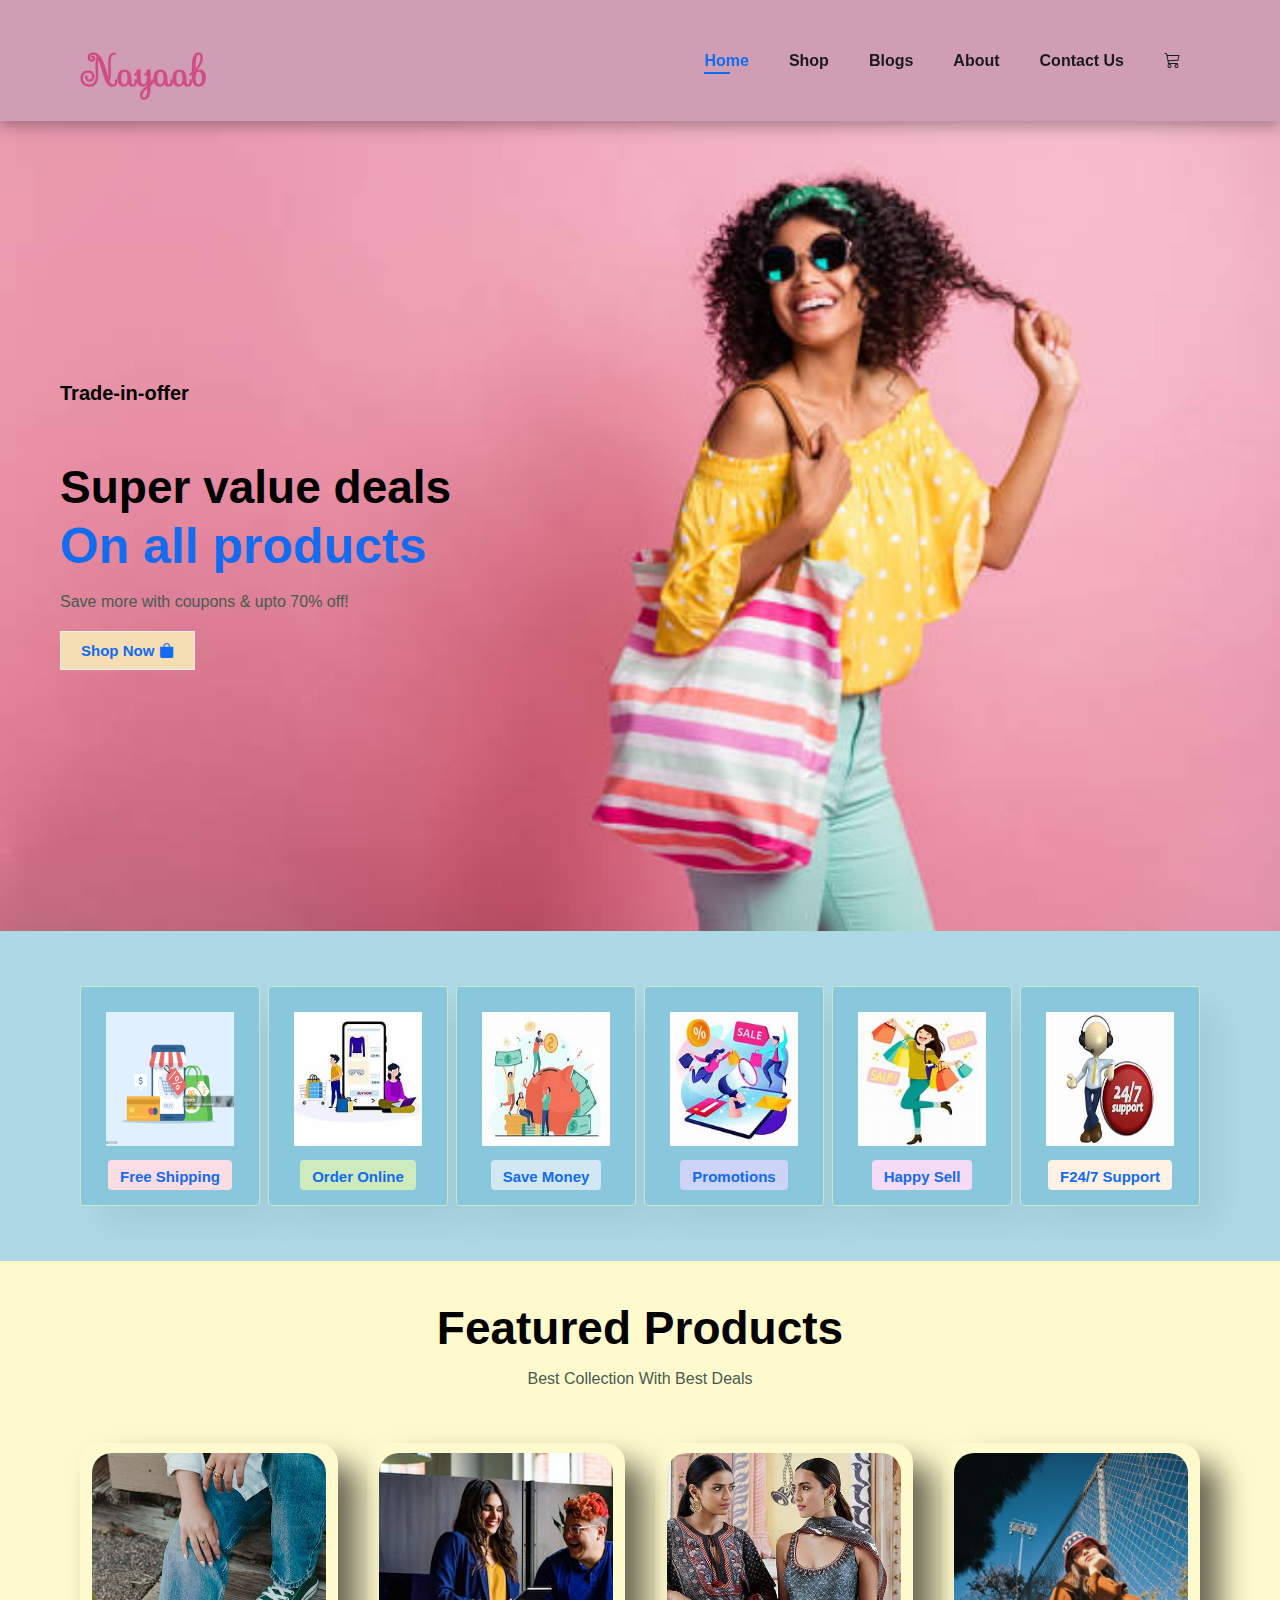
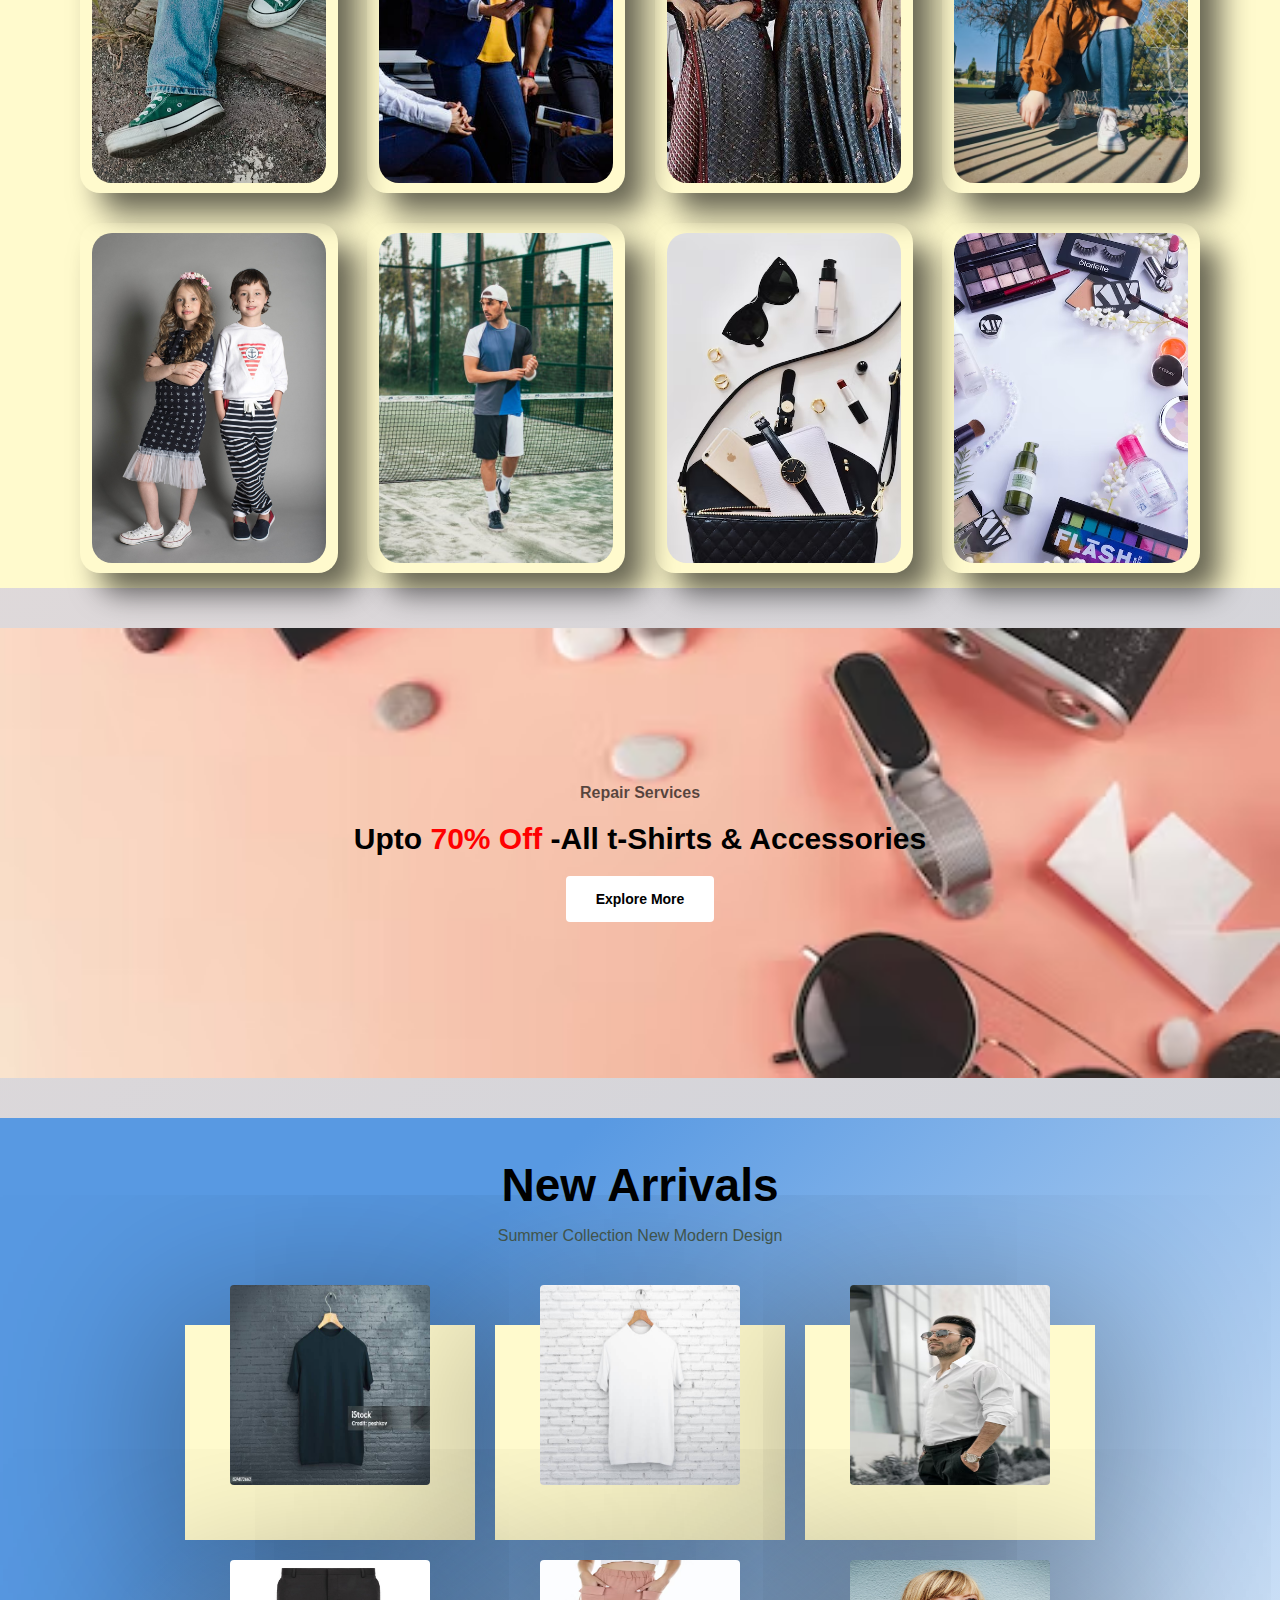
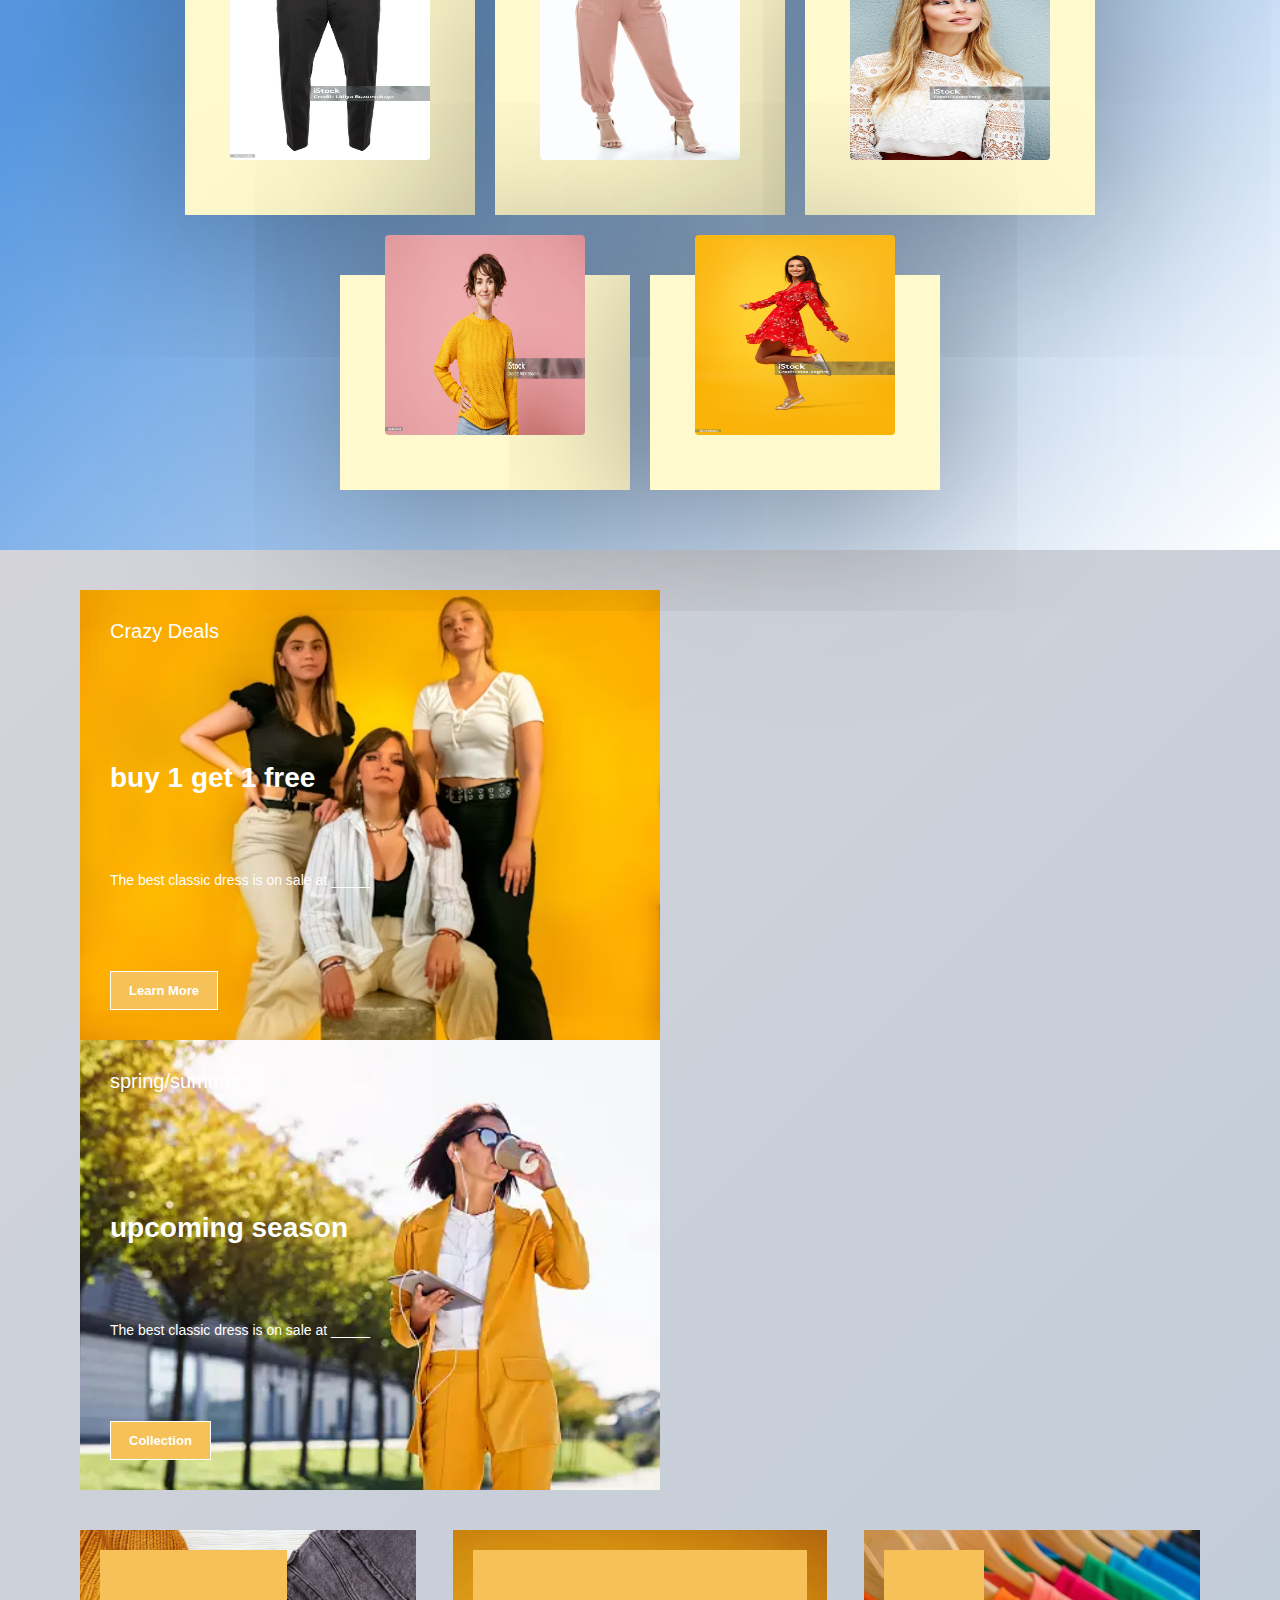
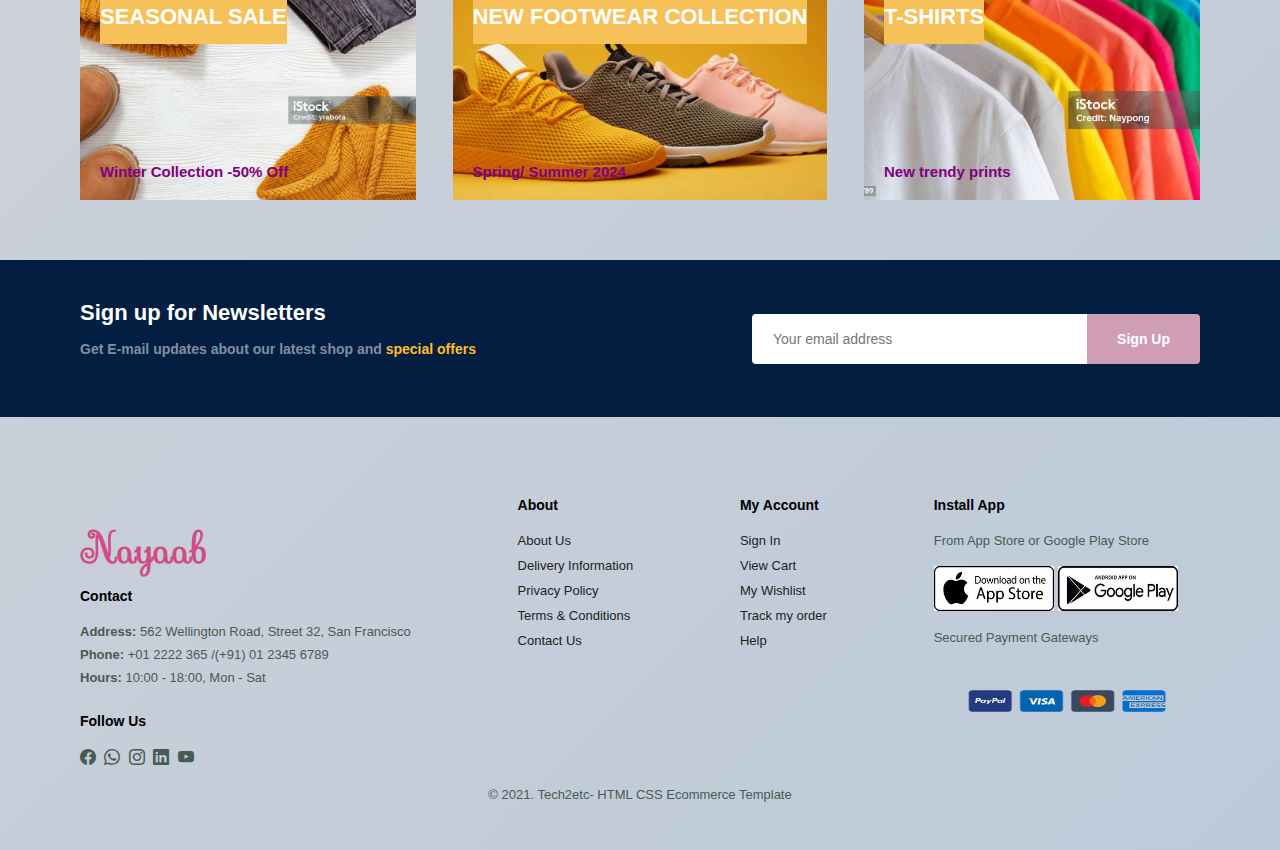
==== index.html @ fe6a4fd3 "Add files via upload" ====
<!DOCTYPE html>
<html lang="en">
  <head>
    <meta charset="UTF-8" />
    <meta name="viewport" content="width=device-width, initial-scale=1.0" />
    <title>Ecommerce Site</title>
    <link
      rel="stylesheet"
      href="https://cdn.jsdelivr.net/npm/bootstrap-icons@1.11.1/font/bootstrap-icons.css"
    />
    <link rel="stylesheet" href="style.css" />
    <link rel="stylesheet" href="script.js">
  </head>
  <body>
    <section id="header">
      <a class="logo" href="#"><span>Nayaab</span>
      </a>
      <div id="navbar">
        <ul id="navb">
          <li><a class="active" href="index.html">Home</a></li>
          <li><a href="shop.html">Shop</a></li>
          <li><a href="blog.html">Blogs</a></li>
          <li><a href="about.html">About</a></li>
          <li><a href="contact.html">Contact Us</a></li>
          <li id="lg-bag">
            <a href="cart.html"><i class="bi bi-cart3"></i></a>
          </li>
          <a href="#" id="close" class="bi bi-x"></a>
        </ul>
      </div>
      <div id="mobile">
        <a href="cart.html"><i class="bi bi-cart3"></i></a>
        <i id="bar" class="bi bi-text-indent-left"></i>
      </div>
    </section>

    <section id="hero">
      <h4>Trade-in-offer</h4>
      <h2>Super value deals</h2>
      <h1>On all products</h1>
      <p>Save more with coupons & upto 70% off!</p>
      <button>Shop Now <i class="bi bi-bag-fill"></i></button>
    </section>

    <section id="feature" class="section-p1">
      <div class="fe-box">
        <img src="images/features/1.jpg" alt="">
        <h6>Free Shipping</h6>
      </div>
      <div class="fe-box">
        <img src="images/features/3.jpeg" alt="">
        <h6>Order Online</h6>
      </div>
      <div class="fe-box">
        <img src="images/features/6.jpeg" alt="">
        <h6>Save Money</h6>
      </div>
      <div class="fe-box">
        <img src="images/features/7.jpeg" alt="">
        <h6>Promotions</h6>
      </div>
      <div class="fe-box">
        <img src="images/features/11.jpeg" alt="">
        <h6>Happy Sell</h6>
      </div>
      <div class="fe-box">
        <img src="images/features/9.jpeg" alt="">
        <h6>F24/7 Support</h6>
      </div>
    </section>

    <section id="product-intro">
      <h2>Featured Products</h2>
      <p>Best Collection With Best Deals</p>
      <div class="cards">
        <div class="card">
          <img  class="card-img" src="images/product-intro/6.avif" alt="">
          <div class="card-content">
            <h2>Footwear</h2>
            <div class="card-star">
              <i class="bi bi-star-fill"></i>
              <i class="bi bi-star-fill"></i>
              <i class="bi bi-star-fill"></i>
              <i class="bi bi-star-fill"></i>
              <i class="bi bi-star-fill"></i>
            </div>
            <p>Step into Style - Discover Trendsetting Footwear for Every Occasion!<br><span>50-70% Off</span></p>
            <button class="normal">Shop now</button>
          </div>
        </div>
        <div class="card">
          <img  class="card-img" src="images/product-intro/2.jpeg" alt="">
          <div class="card-content">
            <h2>Office Wear</h2>
            <div class="card-star">
              <i class="bi bi-star-fill"></i>
              <i class="bi bi-star-fill"></i>
              <i class="bi bi-star-fill"></i>
              <i class="bi bi-star-fill"></i>
              <i class="bi bi-star-fill"></i>
            </div>
            <p>Office Chic - Elevate Your Work Wardrobe with Stylish Office Wear! <br><span>40-70% Off</span>
            </p>
            <button class="normal">Shop now</button>
          </div>
        </div>
        <div class="card">
          <img  class="card-img" src="images/product-intro/3.jpeg" alt="">
          <div class="card-content">
            <h2>Ethnic Wear</h2>
            <div class="card-star">
              <i class="bi bi-star-fill"></i>
              <i class="bi bi-star-fill"></i>
              <i class="bi bi-star-fill"></i>
              <i class="bi bi-star-fill"></i>
              <i class="bi bi-star-fill"></i>
            </div>
            <p>Cultural Couture - Unveil Timeless Beauty with Ethnic Wear! <br><span>Upto 60% Off</span></p>
            <button class="normal">Shop now</button>
          </div>
        </div>
        <div class="card">
          <img  class="card-img" src="images/product-intro/11.avif" alt="">
          <div class="card-content">
            <h2>Casual Wear</h2>
            <div class="card-star">
              <i class="bi bi-star-fill"></i>
              <i class="bi bi-star-fill"></i>
              <i class="bi bi-star-fill"></i>
              <i class="bi bi-star-fill"></i>
              <i class="bi bi-star-fill"></i>
            </div>
            <p>Effortless Elegance - Dive into Casual Wear Comfort! <br><span>40-80% Off</span></p>
            <button class="normal">Shop now</button>
          </div>
        </div>
        <div class="card">
          <img  class="card-img" src="images/product-intro/1.jpg" alt="">
          <div class="card-content">
            <h2>Kids Wear</h2>
            <div class="card-star">
              <i class="bi bi-star-fill"></i>
              <i class="bi bi-star-fill"></i>
              <i class="bi bi-star-fill"></i>
              <i class="bi bi-star-fill"></i>
              <i class="bi bi-star-fill"></i>
            </div>
            <p>Tiny Trends for Little Ones - Discover Adorable Kids Wear! <br><span>50-70% Off</span></p>
            <button class="normal">Shop now</button>
          </div>
        </div>
        <div class="card">
          <img  class="card-img" src="images/product-intro/12.jpeg" alt="">
          <div class="card-content">
            <h2>Sports Wear</h2>
            <div class="card-star">
              <i class="bi bi-star-fill"></i>
              <i class="bi bi-star-fill"></i>
              <i class="bi bi-star-fill"></i>
              <i class="bi bi-star-fill"></i>
              <i class="bi bi-star-fill"></i>
            </div>
            <p>Elevate Your Game - Unleash Style with Sports Wear Excellence! <br><span>30-80%</span></p>
            <button class="normal">Shop now</button>
          </div>
        </div>
        <div class="card">
          <img  class="card-img" src="images/product-intro/8.avif" alt="">
          <div class="card-content">
            <h2>Sunglasses, Watches & Bags</h2>
            <div class="card-star">
              <i class="bi bi-star-fill"></i>
              <i class="bi bi-star-fill"></i>
              <i class="bi bi-star-fill"></i>
              <i class="bi bi-star-fill"></i>
              <i class="bi bi-star-fill"></i>
            </div>
            <p>Accessorize Your Essence - Explore Fashion-Forward Accessories! <br><span>Upto 80% Off</span></p>
            <button class="normal">Shop now</button>
          </div>
        </div>
        <div class="card">
          <img  class="card-img" src="images/product-intro/7.avif" alt="">
          <div class="card-content">
            <h2>Beauty & Makeup</h2>
            <div class="card-star">
              <i class="bi bi-star-fill"></i>
              <i class="bi bi-star-fill"></i>
              <i class="bi bi-star-fill"></i>
              <i class="bi bi-star-fill"></i>
              <i class="bi bi-star-fill"></i>
            </div>
            <p>Style, Simplified - One Stop Shop for Fashion, Beauty, and More <br><span>Upto 60% Off</span></p>
            <button class="normal">Shop now</button>
          </div>
        </div>
      </div>
      
    </section>

    <!-- <section id="product1" class="section-p1">
      <h2>Featured Products</h2>
      <p>Best Collection With Best Deals</p>
      <div class="pro-container">
        <div class="pro">
          <img src="images/pro1/1.avif" 
          alt="">
          <div class="des">
            <span>adidas</span>
            <h5>Cartoon Astronaut T-Shirts</h5>
            <div class="star">
              <i class="bi bi-star-fill"></i>
              <i class="bi bi-star-fill"></i>
              <i class="bi bi-star-fill"></i>
              <i class="bi bi-star-fill"></i>
              <i class="bi bi-star-fill"></i>
            </div>
            <h4>$78</h4>
          </div>
          <a href="#">
            <i class="bi bi-cart cart"></i>
          </a>
        </div>
        <div class="pro">
          <img src="images/pro1/2.avif" 
          alt="">
          <div class="des">
            <span>adidas</span>
            <h5>Cartoon Astronaut T-Shirts</h5>
            <div class="star">
              <i class="bi bi-star-fill"></i>
              <i class="bi bi-star-fill"></i>
              <i class="bi bi-star-fill"></i>
              <i class="bi bi-star-fill"></i>
              <i class="bi bi-star-fill"></i>
            </div>
            <h4>$78</h4>
          </div>
          <a href="#">
            <i class="bi bi-cart cart"></i>
          </a>
        </div>
        <div class="pro">
          <img src="images/pro1/3.avif" 
          alt="">
          <div class="des">
            <span>adidas</span>
            <h5>Cartoon Astronaut T-Shirts</h5>
            <div class="star">
              <i class="bi bi-star-fill"></i>
              <i class="bi bi-star-fill"></i>
              <i class="bi bi-star-fill"></i>
              <i class="bi bi-star-fill"></i>
              <i class="bi bi-star-fill"></i>
            </div>
            <h4>$78</h4>
          </div>
          <a href="#">
            <i class="bi bi-cart cart"></i>
          </a>
        </div>
        <div class="pro">
          <img src="images/pro1/9.avif" 
          alt="">
          <div class="des">
            <span>adidas</span>
            <h5>Cartoon Astronaut T-Shirts</h5>
            <div class="star">
              <i class="bi bi-star-fill"></i>
              <i class="bi bi-star-fill"></i>
              <i class="bi bi-star-fill"></i>
              <i class="bi bi-star-fill"></i>
              <i class="bi bi-star-fill"></i>
            </div>
            <h4>$78</h4>
          </div>
          <a href="#">
            <i class="bi bi-cart cart"></i>
          </a>
        </div>
        <div class="pro">
          <img src="images/pro1/5.avif" 
          alt="">
          <div class="des">
            <span>adidas</span>
            <h5>Cartoon Astronaut T-Shirts</h5>
            <div class="star">
              <i class="bi bi-star-fill"></i>
              <i class="bi bi-star-fill"></i>
              <i class="bi bi-star-fill"></i>
              <i class="bi bi-star-fill"></i>
              <i class="bi bi-star-fill"></i>
            </div>
            <h4>$78</h4>
          </div>
          <a href="#">
            <i class="bi bi-cart cart"></i>
          </a>
        </div>
        <div class="pro">
          <img src="images/pro1/6.avif" 
          alt="">
          <div class="des">
            <span>adidas</span>
            <h5>Cartoon Astronaut T-Shirts</h5>
            <div class="star">
              <i class="bi bi-star-fill"></i>
              <i class="bi bi-star-fill"></i>
              <i class="bi bi-star-fill"></i>
              <i class="bi bi-star-fill"></i>
              <i class="bi bi-star-fill"></i>
            </div>
            <h4>$78</h4>
          </div>
          <a href="#">
            <i class="bi bi-cart cart"></i>
          </a>
        </div>
        <div class="pro">
          <img src="images/pro1/4.avif" 
          alt="">
          <div class="des">
            <span>adidas</span>
            <h5>Cartoon Astronaut T-Shirts</h5>
            <div class="star">
              <i class="bi bi-star-fill"></i>
              <i class="bi bi-star-fill"></i>
              <i class="bi bi-star-fill"></i>
              <i class="bi bi-star-fill"></i>
              <i class="bi bi-star-fill"></i>
            </div>
            <h4>$78</h4>
          </div>
          <a href="#">
            <i class="bi bi-cart cart"></i>
          </a>
        </div>
        <div class="pro">
          <img src="images/pro1/8.avif" 
          alt="">
          <div class="des">
            <span>adidas</span>
            <h5>Cartoon Astronaut T-Shirts</h5>
            <div class="star">
              <i class="bi bi-star-fill"></i>
              <i class="bi bi-star-fill"></i>
              <i class="bi bi-star-fill"></i>
              <i class="bi bi-star-fill"></i>
              <i class="bi bi-star-fill"></i>
            </div>
            <h4>$78</h4>
          </div>
          <a href="#">
            <i class="bi bi-cart cart"></i>
          </a>
        </div>
      </div>
        
    </section> -->

    <section id="banner" class="section-m1">
      <h4>Repair Services</h4>
      <h2>Upto <span>70% Off</span> -All t-Shirts & Accessories</h2>
      <a href="shop.html"><button class="normal">Explore More</button></a>
    </section>

    <section id="newarr">
      <h2>New Arrivals</h2>
      <p>Summer Collection New Modern Design</p>
      <div class="newarr-container">
        <div class="newarr-card">
          <div class="img-box">
            <img src="images/newarr/1.jpg" alt="">
          </div>
          <div class="newarr-content">
            <span>adidas</span>
            <h5>Cartoon Astronaut T-Shirts</h5>
            <div class="star">
              <i class="bi bi-star-fill"></i>
              <i class="bi bi-star-fill"></i>
              <i class="bi bi-star-fill"></i>
              <i class="bi bi-star-fill"></i>
              <i class="bi bi-star-fill"></i>
            </div>
            <h4>$78</h4>
          </div>
          <button class="normal"><span>Buy Now</span></button><button class="normal"><span>Add to Cart</span></button>
        </div>
        <div class="newarr-card">
          <div class="img-box">
            <img src="images/newarr/2.jpg" alt="">
          </div>
          <div class="newarr-content">
            <span>adidas</span>
            <h5>Cartoon Astronaut T-Shirts</h5>
            <div class="star">
              <i class="bi bi-star-fill"></i>
              <i class="bi bi-star-fill"></i>
              <i class="bi bi-star-fill"></i>
              <i class="bi bi-star-fill"></i>
              <i class="bi bi-star-fill"></i>
            </div>
            <h4>$78</h4>
          </div>
          <button class="normal"><span>Buy Now</span></button><button class="normal"><span>Add to Cart</span></button>
        </div>
        <div class="newarr-card">
          <div class="img-box">
            <img src="images/newarr/4.avif" alt="">
          </div>
          <div class="newarr-content">
            <span>adidas</span>
            <h5>Cartoon Astronaut T-Shirts</h5>
            <div class="star">
              <i class="bi bi-star-fill"></i>
              <i class="bi bi-star-fill"></i>
              <i class="bi bi-star-fill"></i>
              <i class="bi bi-star-fill"></i>
              <i class="bi bi-star-fill"></i>
            </div>
            <h4>$78</h4>
          </div>
          <button class="normal"><span>Buy Now</span></button><button class="normal"><span>Add to Cart</span></button>
        </div>
        <div class="newarr-card">
          <div class="img-box">
            <img src="images/newarr/5.jpg" alt="">
          </div>
          <div class="newarr-content">
            <span>adidas</span>
            <h5>Cartoon Astronaut T-Shirts</h5>
            <div class="star">
              <i class="bi bi-star-fill"></i>
              <i class="bi bi-star-fill"></i>
              <i class="bi bi-star-fill"></i>
              <i class="bi bi-star-fill"></i>
              <i class="bi bi-star-fill"></i>
            </div>
            <h4>$78</h4>
          </div>
          <button class="normal"><span>Buy Now</span></button><button class="normal"><span>Add to Cart</span></button>
        </div>
        <div class="newarr-card">
          <div class="img-box">
            <img src="images/newarr/6.avif" alt="">
          </div>
          <div class="newarr-content">
            <span>adidas</span>
            <h5>Cartoon Astronaut T-Shirts</h5>
            <div class="star">
              <i class="bi bi-star-fill"></i>
              <i class="bi bi-star-fill"></i>
              <i class="bi bi-star-fill"></i>
              <i class="bi bi-star-fill"></i>
              <i class="bi bi-star-fill"></i>
            </div>
            <h4>$78</h4>
          </div>
          <button class="normal"><span>Buy Now</span></button><button class="normal"><span>Add to Cart</span></button>
        </div>
        <div class="newarr-card">
          <div class="img-box">
            <img src="images/newarr/7.jpg" alt="">
          </div>
          <div class="newarr-content">
            <span>adidas</span>
            <h5>Cartoon Astronaut T-Shirts</h5>
            <div class="star">
              <i class="bi bi-star-fill"></i>
              <i class="bi bi-star-fill"></i>
              <i class="bi bi-star-fill"></i>
              <i class="bi bi-star-fill"></i>
              <i class="bi bi-star-fill"></i>
            </div>
            <h4>$78</h4>
          </div>
          <button class="normal"><span>Buy Now</span></button><button class="normal"><span>Add to Cart</span></button>
        </div>
        <div class="newarr-card">
          <div class="img-box">
            <img src="images/newarr/8.jpg" alt="">
          </div>
          <div class="newarr-content">
            <span>adidas</span>
            <h5>Cartoon Astronaut T-Shirts</h5>
            <div class="star">
              <i class="bi bi-star-fill"></i>
              <i class="bi bi-star-fill"></i>
              <i class="bi bi-star-fill"></i>
              <i class="bi bi-star-fill"></i>
              <i class="bi bi-star-fill"></i>
            </div>
            <h4>$78</h4>
          </div>
          <button class="normal"><span>Buy Now</span></button><button class="normal"><span>Add to Cart</span></button>
        </div>
        <div class="newarr-card">
          <div class="img-box">
            <img src="images/newarr/9.jpg" alt="">
          </div>
          <div class="newarr-content">
            <span>adidas</span>
            <h5>Cartoon Astronaut T-Shirts</h5>
            <div class="star">
              <i class="bi bi-star-fill"></i>
              <i class="bi bi-star-fill"></i>
              <i class="bi bi-star-fill"></i>
              <i class="bi bi-star-fill"></i>
              <i class="bi bi-star-fill"></i>
            </div>
            <h4>$78</h4>
          </div>
          <button class="normal"><span>Buy Now</span></button><button class="normal"><span>Add to Cart</span></button>
        </div>
       
      </div>
    </section>

    <!-- <section id="product1" class="section-p1">
      <h2>New Arrivals</h2>
      <p>Summer Collection New Modern Design</p>
      <div class="pro-container">
        <div class="pro">
          <img src="images/newarr/1.jpg" 
          alt="">
          <div class="des">
            <span>adidas</span>
            <h5>Cartoon Astronaut T-Shirts</h5>
            <div class="star">
              <i class="bi bi-star-fill"></i>
              <i class="bi bi-star-fill"></i>
              <i class="bi bi-star-fill"></i>
              <i class="bi bi-star-fill"></i>
              <i class="bi bi-star-fill"></i>
            </div>
            <h4>$78</h4>
          </div>
          <a href="#">
            <i class="bi bi-bag-fill cart"></i>Buy Now </a>
            <a href="#"><i class="bi bi-cart3 cart"></i>Add to Cart</a>
        </div>
        <div class="pro">
          <img src="images/newarr/4.avif" 
          alt="">
          <div class="des">
            <span>adidas</span>
            <h5>Cartoon Astronaut T-Shirts</h5>
            <div class="star">
              <i class="bi bi-star-fill"></i>
              <i class="bi bi-star-fill"></i>
              <i class="bi bi-star-fill"></i>
              <i class="bi bi-star-fill"></i>
              <i class="bi bi-star-fill"></i>
            </div>
            <h4>$78</h4>
          </div>
          <a href="#">
            <i class="bi bi-cart cart"></i>
          </a>
        </div>
        <div class="pro">
          <img src="images/newarr/3.jpg" 
          alt="">
          <div class="des">
            <span>adidas</span>
            <h5>Cartoon Astronaut T-Shirts</h5>
            <div class="star">
              <i class="bi bi-star-fill"></i>
              <i class="bi bi-star-fill"></i>
              <i class="bi bi-star-fill"></i>
              <i class="bi bi-star-fill"></i>
              <i class="bi bi-star-fill"></i>
            </div>
            <h4>$78</h4>
          </div>
          <a href="#">
            <i class="bi bi-cart cart"></i>
          </a>
        </div>
        <div class="pro">
          <img src="images/newarr/5.jpg" 
          alt="">
          <div class="des">
            <span>adidas</span>
            <h5>Cartoon Astronaut T-Shirts</h5>
            <div class="star">
              <i class="bi bi-star-fill"></i>
              <i class="bi bi-star-fill"></i>
              <i class="bi bi-star-fill"></i>
              <i class="bi bi-star-fill"></i>
              <i class="bi bi-star-fill"></i>
            </div>
            <h4>$78</h4>
          </div>
          <a href="#">
            <i class="bi bi-cart cart"></i>
          </a>
        </div>
        <div class="pro">
          <img src="images/newarr/6.avif" 
          alt="">
          <div class="des">
            <span>adidas</span>
            <h5>Cartoon Astronaut T-Shirts</h5>
            <div class="star">
              <i class="bi bi-star-fill"></i>
              <i class="bi bi-star-fill"></i>
              <i class="bi bi-star-fill"></i>
              <i class="bi bi-star-fill"></i>
              <i class="bi bi-star-fill"></i>
            </div>
            <h4>$78</h4>
          </div>
          <a href="#">
            <i class="bi bi-cart cart"></i>
          </a>
        </div>
        <div class="pro">
          <img src="images/newarr/7.jpg" 
          alt="">
          <div class="des">
            <span>adidas</span>
            <h5>Cartoon Astronaut T-Shirts</h5>
            <div class="star">
              <i class="bi bi-star-fill"></i>
              <i class="bi bi-star-fill"></i>
              <i class="bi bi-star-fill"></i>
              <i class="bi bi-star-fill"></i>
              <i class="bi bi-star-fill"></i>
            </div>
            <h4>$78</h4>
          </div>
          <a href="#">
            <i class="bi bi-cart cart"></i>
          </a>
        </div>
        <div class="pro">
          <img src="images/newarr/10.jpg" 
          alt="">
          <div class="des">
            <span>adidas</span>
            <h5>Cartoon Astronaut T-Shirts</h5>
            <div class="star">
              <i class="bi bi-star-fill"></i>
              <i class="bi bi-star-fill"></i>
              <i class="bi bi-star-fill"></i>
              <i class="bi bi-star-fill"></i>
              <i class="bi bi-star-fill"></i>
            </div>
            <h4>$78</h4>
          </div>
          <a href="#">
            <i class="bi bi-cart cart"></i>
          </a>
        </div>
        <div class="pro">
          <img src="images/newarr/9.jpg" 
          alt="">
          <div class="des">
            <span>adidas</span>
            <h5>Cartoon Astronaut T-Shirts</h5>
            <div class="star">
              <i class="bi bi-star-fill"></i>
              <i class="bi bi-star-fill"></i>
              <i class="bi bi-star-fill"></i>
              <i class="bi bi-star-fill"></i>
              <i class="bi bi-star-fill"></i>
            </div>
            <h4>$78</h4>
          </div>
          <a href="#">
            <i class="bi bi-cart cart"></i>
          </a>
        </div>
      </div>
        
    </section> -->

    <section id="sm-banner" class="section-p1">
      <div class="banner-box">
        <h4>Crazy Deals</h4>

        <h2>buy 1 get 1 free</h2>
        <span>The best classic dress is on sale at _____</span>
        <button class="white">Learn More</button>
      </div>
      <div class="banner-box banner-box2">
        <h4>spring/summer</h4>

        <h2>upcoming season</h2>
        <span>The best classic dress is on sale at _____</span>
        <button class="white">Collection</button>
      </div>
    </section>

    <section id="banner3">
      <div class="banner-box">
        <h2>SEASONAL SALE</h2>
        <h3> Winter Collection -50% Off</h3>
      </div>
      <div class="banner-box banner-box2">
        <h2>NEW FOOTWEAR COLLECTION</h2>
        <h3>Spring/ Summer 2024</h3>
      </div>
      <div class="banner-box banner-box3">
        <h2>T-SHIRTS</h2>
        <h3> New trendy prints</h3>
      </div>
    </section>

    <section id="newsletter" class="section-p1 section-m1">
      <div class="newstext">
        <h4>Sign up for Newsletters</h4>
        <p>Get E-mail updates about our latest shop and <span>special offers</span> </p>
      </div>
      <div class="form">
        <input type="text" placeholder="Your email address">
        <button class="normal">Sign Up</button>
      </div>
    </section>

    <footer class="section-p1">
      <div class="col">
        <a class="logo" href="#"><span>Nayaab</span>
        </a>
        <h4>Contact</h4>
        <p><strong>Address: </strong> 562 Wellington Road, Street 32, San Francisco</p>
        <p><strong>Phone:  </strong>+01 2222 365 /(+91) 01 2345 6789</p>
        <p><strong>Hours: </strong> 10:00 - 18:00, Mon - Sat</p>
        <div class="follow">
          <h4>Follow Us</h4>
          <div class="icon">
            <i class="bi bi-facebook"></i>
            <i class="bi bi-whatsapp"></i>
            <i class="bi bi-instagram"></i>
            <i class="bi bi-linkedin"></i>
            <i class="bi bi-youtube"></i>
          </div>
        </div>
      </div>
      <div class="col">
        <h4>About</h4>
        <a href="#">About Us</a>
        <a href="#">Delivery Information</a>
        <a href="#">Privacy Policy</a>
        <a href="#">Terms & Conditions</a>
        <a href="#">Contact Us</a>
      </div>
      <div class="col">
        <h4>My Account</h4>
        <a href="#">Sign In</a>
        <a href="#">View Cart</a>
        <a href="#">My Wishlist</a>
        <a href="#">Track my order</a>
        <a href="#">Help</a>
      </div>
      <div class="col install">
        <h4>Install App</h4>
        <p>From App Store or Google Play Store</p>
        <div class="row">
        <img src="images/asset10.jpeg" alt="" >
        <img src="images/asset11.jpeg" alt="" >
          
        </div>
        <p>Secured Payment Gateways</p>
        <img src="images/asset8.png" alt="" width="100%" height="95vh" >
      </div>
      <div class="copywright">
        <p>&copy 2021. Tech2etc- HTML CSS Ecommerce Template</p>
      </div>
    </footer>

    
    <script src="script.js"></script>
  </body>
</html>
---- style.css ----
@import url('https://fonts.googleapis.com/css2?family=League+Spartan:wght@300&display=swap');

  @import url('https://fonts.googleapis.com/css2?family=Sevillana&display=swap');


  /* home page */

*{
    margin: 0;
    padding: 0;
    box-sizing: border-box;
    font-family: 'Spartan', sans-serif;
    
}
body{
    background-color: #bdcad9;
background-image: linear-gradient(315deg, #bdcad9 0%, #e1dada 74%);


}

h1{
    font-size: 50px;
    line-height: 64px;
    color: black;
}

h2{
    padding-top: 40px;
    font-size: 46px;
    line-height: 54px;
    color: black;
}

h4{
    font-size: 20px;
    color: black;
}

h6{
    font-weight: 700;
    font-size: 12px;
}

p{
    font-size: 16px;
    color: #465b52;
    margin: 15px 0 20px 0;
}
.section-p1{
    padding: 40px 80px;
}
.section-m1{
    margin: 40px 0;
}
body{
    width: 100%;
}
button.normal{
    font-size: 14px;
    font-weight: 600;
    padding: 15px 30px;
    color: black;
    background-color: white;
    border-radius: 4px;
    cursor: pointer;
    border: none;
    outline: none;
    transition: 0.2s;
}
button.white{
    font-size: 13px;
    font-weight: 600;
    padding: 11px 18px;
    color: white;
    background-color: rgb(245, 193, 88);;
    border: 1px solid white;
    cursor: pointer;
    outline: none;
    transition: 0.2s;
}

#header{
    display: flex;
    align-items: center;
    justify-content: space-between;
    padding: 20px 80px;
    background-color: #d09eb4;
    box-shadow: 0 5px 15px rgba(0, 0, 0, 0.3);
    position: sticky;
    top: 0;
    left: 0;
    z-index: 999;
}
#header a{
    text-decoration: none;
}

#header a span{
    font-family:Sevillana;
    color: #cf4c85;
    font-size: 40px;
    font-weight: 700;
    
}


#navbar ul{
    display: flex;
    align-items: center;
    justify-content: center;
}
#navbar li{
    list-style: none;
    padding: 0 20px;
    position: relative;
}
#navbar li a{
    text-decoration: none;
    color: #1a1a1a;
    font-size: 16px;
    font-weight: 600;
    transition: all 0.3s ease;
}
#navbar li a:hover, #navbar li a.active{
    color: #136bef;

}

#navbar li a.active::after, #navbar li a:hover::after{
    content: '';
    width: 30%;
    height: 2px;
    background-color: #136bef;
    position:absolute;
    bottom: -4px;
    left: 20px;
}
#close{
    display: none;
}
#mobile{
    display: none;
    align-items: center;
}

#hero{
    background-image: url(images/bg3.jpg);
    background-repeat: no-repeat;
    background-size: cover;
    height: 90vh;
    width: 100%;
    background-position: top 25% right 0;
    padding: 0 60px;
    display: flex;
    flex-direction: column;
    align-items: flex-start;
    justify-content: center;
}
 #hero h4{
    padding-bottom:15px ;
 }
 #hero h1{
    color: #136bef;
 }

 #hero button{
    background-color: wheat;
    color: #136bef;
    border: 1px;
    border-style: ridge;
    padding: 10px 20px;
    cursor: pointer;
    font-weight: 700;
    font-size: 15px;
    transition: all 0.5s ease;
 }
 #hero button:hover{
    transform: scale(1.1);
 }

 #feature{
    display: flex;
    justify-content: space-between;
    align-items: center;
    flex-wrap: wrap;
    background-color:lightblue;
 }

 #feature .fe-box{
    width: 180px;
    height: 220px;
    text-align: center;
    padding: 25px 25px;
    box-shadow: 20px 20px 34px rgba(0, 0, 0, 0.06);
    border: 1px solid #cce7d0;
    border-radius: 4px;
    margin: 15px 0;
    transition: all 0.5s ease;
    background-color: rgb(137, 199, 220);
 }

 #feature .fe-box:hover{
    box-shadow: 10px 10px 54px rgba(70, 62, 221, 0.1);
    transform: scale(1.1);
 }
 #feature .fe-box img{
    width: 100%;
    height: 80%;
    margin-bottom: 10px;
 }

 #feature .fe-box h6{
    display: inline-block;
    font-size: 15px;
    padding: 9px 12px 6px 12px;
    line-height: 1;
    border-radius: 4px;
    color: #136bef;
    background-color: #fddde4;
 }
 #feature .fe-box:nth-child(2) h6{
    background-color: #cdebbc;
 }
 #feature .fe-box:nth-child(3) h6{
    background-color: #d1e8f2;
 }
 #feature .fe-box:nth-child(4) h6{
    background-color: #cdd4f8;
 }
 #feature .fe-box:nth-child(5) h6{
    background-color: #f6dbf6;
 }
 #feature .fe-box:nth-child(6) h6{
    background-color: #fff2e5;
 }


#product-intro{
    text-align: center;
    background-color:lemonchiffon;
}
#product-intro .cards{
    display: flex;
    justify-content: space-between;
    flex-wrap: wrap;
    padding: 0 80px;
    margin: 40px 0;
}
#product-intro .card{
    width: 23%;
    min-width: 250px;
    padding: 10px 12px;
    cursor: pointer;
    box-shadow: 20px 20px 30px rgba(0, 0, 0, 0.6);
    margin: 15px 0;
    height: 350px; 
    position: relative;
    cursor: pointer;
    margin: 15px 0;
    border-radius: 20px;
}
#product-intro .card .card-img{
    width: 100%;
    height: 100%;
    object-fit: cover;
    left: 0;
    top: 0;
    transition: 2s;
    border-radius: 20px;
}
.card:hover .card-img{
    scale: 1.1;
}
.card-content{
    display: none;
    position: absolute;
    color: white;
    bottom: 0;
    padding: 1rem;
    backdrop-filter: blur(5px);
    transition: 1s ease;
}
.card-content h2{
    font-size: 1.9rem;
    font-weight: 700;
    color: #fff;
    margin-bottom: 0.5rem;
}
.card-content p{
    font-weight: 400;
    font-size: 0.9rem;
    color: #ddd;
    margin-top: 7px;
}
.card-content p span{
    color: orange;
    font-weight: 600;
    font-size: 1.2rem;
}
.card-content button:hover{
    background: #d09eb4;
    color: white;
    transform: scale(1.05);

}
.card-content .card-star{
    color: rgb(243,181,25);
    font-size: 1.15rem;
}
.card:hover .card-content{
    display: block;
    
}

 #product1{
    text-align: center;
 }

 #product1 .pro-container{
    display: flex;
    justify-content: space-between;
    padding-top: 20px;
    flex-wrap: wrap;
    
 }

#product1 .pro{
    width: 23%;
    min-width: 250px;
    padding: 10px 12px;
    border: 1px solid #cce7d0;
    border-radius: 25px;
    cursor: pointer;
    box-shadow: 20px 20px 30px rgba(0, 0, 0, 0.2);
    margin: 15px 0;
    transition: all 0.2s ease;  
    
}
#product1 .pro:hover{
    box-shadow: 10px 10px 54px rgba(70, 62, 221, 0.1);
}
#product1 .pro img{
    width: 100%;
    height: 50vh;
    border-radius: 20px;
}
#product1 .pro .des{
    text-align:start;
    padding: 10px 0;
}
#product1 .pro .des span{
    color: #606060;
    font-size: 12px;
}
#product1 .pro .des h5{
    padding-top: 7px;
    columns: #1a1a1a;
    font-size: 14px;
}
#product1 .pro .des .star{
    font-size: 12px;
    color: rgb(243,181,25);
}
#product1 .pro .des h4{
    padding-top: 7px;
    font-size: 15px;
    font-weight: 700;
    color:#d09eb4;
}
#product1 .pro .cart{
    padding: 5px;
    width: 40px;
    height: 40px;
    line-height: 40px;
    border-radius: 50px;
    background-color: #e8f6ea;
    font-weight: 500;
    color: #d09eb4;
    border: 1px solid #cce7d0;
    bottom: 20px;
    right: 10px;
}

#banner{
    display: flex;
    flex-direction: column;
    justify-content: center;
    align-items: center;
    text-align: center;
    background-image: url('images/asset13.avif');
    width: 100%;
    height: 50vh;
    background-size: cover;
    background-position: center;
}
#banner h4{
    color: rgba(13, 11, 11, 0.688);
    font-size: 16px;
}
#banner h2{
    color: black;
    font-size: 30px;
    padding: 10px 0;
}
#banner h2 span{
    color: red;
}
#banner button:hover{
    background: #d09eb4;
    color: white;
    transform: scale(1.1);
}

#newarr{
    text-align: center;
    background-color: #ffffff;
background-image: linear-gradient(315deg, #ffffff 0%, #5899e2 74%);
}
#newarr .newarr-container{
    position: relative;
    width: 100%;
    display: flex;
    justify-content: center;
    flex-wrap: wrap;
    align-items: center;
    padding: 30px;
}
#newarr .newarr-card{
    position: relative;
    max-width: 300px;
    height: 215px;
    background-color: lemonchiffon;

    margin: 30px 10px;
    padding: 20px 15px;
    display: flex;
    flex-direction: column;
    box-shadow: 0 5px 200px rgba(0, 0, 0, 0.5);
    transition: all 0.5s ease;
}
#newarr .newarr-card:hover{
    height: 420px;
}
#newarr .img-box{
    position: relative;
    width: 260px;
    height: 260px;
    top: -60px;
    left: auto;
    z-index: 1;
    /* box-shadow: 0 5px 20px rgba(0,0,0,0.2); */
}
#newarr .img-box img{
    width: 200px;
    height: 200px;
    border-radius: 4px;
}
#newarr .newarr-card .newarr-content{
    position: relative;
   margin-top: -140px;
   padding: 10px 15px;
   text-align: center;
   color: #000;
   visibility: hidden;
    opacity: 0;
    transition: all 0.5s ease-in-out;
}
#newarr .newarr-content span{
    font-size: 20px;
    padding: 8px 0;
    margin-bottom: 8px;
    font-weight: 800;
}
#newarr .newarr-content h4{
    font-size: 16px;
    font-weight: 600;
    padding-top: 8px;
}
#newarr .newarr-content h5{
    font-size: 16px;
    font-weight: 600;
    padding: 8px;
}
#newarr .newarr-card .newarr-content .star{
    font-size: 14px;
    color: rgb(243,181,25);
    
}
#newarr .newarr-card button{
    background-color: #d09eb4;
    color: white;
    padding: 10px 20px;
    border-radius: 4px;
    border: none;
    outline: none;
    cursor: pointer;
    transition: all 0.5s ease;
    margin: 6px;
    visibility: hidden;
    
}
#newarr .newarr-card:hover .newarr-content{
    visibility: visible;
    opacity: 1;
    margin-top: -40px;
    transition-delay: 0.3s;
}
#newarr .newarr-card:hover button{
    background-color: #d09eb4;
    color: white;
    visibility: visible;
}
#newarr .newarr-card:hover button span{
    font-size: 18px;
}

#sm-banner{
    display: flex;
    justify-content: space-between;
    flex-wrap: wrap;
}

#sm-banner .banner-box{
    display: flex;
    flex-direction: column;
    justify-content: space-between;
    align-items: flex-start;
    background-image: url(images/asset1.avif);
    background-size: contain;
    min-width: 580px;
    height: 50vh;
    background-size: cover;
    background-position: center;
    padding: 30px;
}
#sm-banner .banner-box2{
    background-image: url(images/asset2.webp);
}

#sm-banner h4{
    color: white;
    font-size: 20px;
    font-weight: 300;
}
#sm-banner h2{
    color: white;
    font-size: 28px;
    font-weight: 800;
}
#sm-banner span{
    color: white;
    font-size: 14px;
    font-weight: 500;
    padding-bottom: 15px;
}
#sm-banner .banner-box:hover button{
    background: #d09eb4;
    border: 1px solid #d09eb4;
    transform: scale(1.1);
}

#banner3{
    display: flex;
    justify-content: space-between;
    flex-wrap: wrap;
    padding: 0 80px;
}

#banner3 .banner-box{
        display: flex;
        flex-direction: column;
        justify-content: space-between;
        align-items: flex-start;
        background-image: url(images/asset6.jpg);
        min-width: 30%;
        height: 30vh;
        background-size: cover;
        background-position: center;
        padding: 20px;
        margin-bottom: 20px;
        transition: all 0.5s ease;
}

#banner3 .banner-box2{
    background-image: url(images/asset3.jpg);
}
#banner3 .banner-box3 {
    background-image: url(images/asset5.jpg);
}

#banner3 h2{
    color: white;
    background-color: rgb(245, 193, 88);
    font-weight: 900;
    font-size: 22px;
}
#banner3 h3{
    color: purple;
    font-weight: 800;
    font-size: 15px;
}
#banner3 .banner-box:hover{
    transform: scale(1.1);
}

#newsletter{
    display: flex;
    justify-content: space-between;
    flex-wrap: wrap;
    align-items: center;
    background-color: blue;
    
    background-repeat: no-repeat;
    background-position: 20% 30%;
    background-color: #041e42;
}
#newsletter h4{
    font-size: 22px;
    font-weight: 700;
    color: white;
}
#newsletter p{
    font-size: 14px;
    font-weight: 600;
    color: #818ea0;
}
#newsletter p span{
    color: #ffbd27;
}

#newsletter .form{
    display: flex;
    width: 40%;
}
#newsletter input{
    height: 3.125rem;
    padding: 0 1.25rem;
    font-size: 14px;
    width: 100%;
    border: 1px solid transparent;
    border-radius: 4px;
    outline: none;
    border-top-right-radius: 0;
    border-bottom-right-radius: 0;
}
#newsletter button{
    background-color: #d09eb4;
    color: white;
    white-space: nowrap;
    border-top-left-radius: 0;
    border-bottom-left-radius: 0; 
}

footer{
    display: flex;
    flex-wrap: wrap;
    justify-content: space-between;
}
footer .col{
    display: flex;
    flex-direction: column;
    align-items: flex-start;
    margin-bottom: 20px;
}

footer .logo span{
    font-family:Sevillana;
    color: #cf4c85;
    font-size: 40px;
    font-weight: 700;
}
footer h4{
    font-size: 14px;
    padding-bottom: 20px;
}
footer p{
    font-size: 13px;
    margin: 0 0 8px 0;
}
footer a{
    font-size: 13px;
    text-decoration: none;
    color: #222;
    margin-bottom: 10px;
}
footer .follow{
    margin-top: 20px;
}
footer .follow i{
    color: #465b52;
    padding-right: 4px;
    cursor: pointer;
}
footer .install .row img{
    margin: 10px 0 15px 0;
    width: 45%;
    height: 5vh;
}
footer .follow i:hover, footer a:hover{
    color: #d09eb4;
}
footer .copywright{
    width: 100%;
    text-align: center;
}






/* shop page */


#page-header{
    background-image: url(images/bg1.avif);
    background-size: cover;
    width: 100%;
    height: 40vh;
    display: flex;
    flex-direction: column;
    justify-content: center;
    text-align: center;
    padding: 14px;
}
#page-header h2, #page-header p{
    color: white;
}

#pagination{
    text-align: center;
}

#pagination a{
    text-decoration: none;
    background-color: #d09eb4;
    padding: 15px 20px;
    border-radius: 4px;
    color: white;
    font-weight: 600;
}
#pagination a i {
    font-size: 16px;
    font-weight: 600;
}






/* sproduct(single product details) page */


.details{
    padding: 40px;
    display: flex;
    justify-content: space-between;
    align-items: center;
    flex-wrap: wrap;

}
#prodetails .single-pro-image{

    width: 40%;
    margin-right: 50px;
    
}

.small-img-group{
    display: flex;
    justify-content: space-between;
}
.small-img-col{
    flex-basis: 24%;
    cursor: pointer;
}
.small-img-col img{
    height: 100px;
}

#prodetails .single-pro-details{
    width: 50%;
    padding-top: 30px;
    margin-top: 20px;
}
#prodetails .single-pro-details h4{
    padding: 40px 0 20px 0;
}
#prodetails .single-pro-details h2{
  font-size: 26px;
}
#prodetails .single-pro-details select{
  display: block;
    padding: 5px 10px;
    margin-bottom: 10px;
}
#prodetails .single-pro-details input{
    width: 50px;
    height: 47px;
    padding-left: 10px;
    margin-right: 10px;
    font-size: 16px;
}
#prodetails .single-pro-details input:focus{
    outline: none;
}
#prodetails .single-pro-details button{
    background-color: #d09eb4;
}
#prodetails .single-pro-details span{
    line-height: 25px;
}






/* blog page */



#page-header.blog-header{
    background-image: url(images/bg2.avif);
}
#blog{
    padding: 150px 150px 0 150px;

}
#blog .blog-box{
    display: flex;
    align-items: center;
    width: 100%;
    position: relative;
    padding-bottom:90px;
}
#blog .blog-img{
    width: 50%;
    margin-right: 40px;
}
#blog img{
    width: 100%;
    height: 300px;
    object-fit: cover;
}
#blog .blog-details{
    width: 50%;
}
#blog .blog-details a{
    text-decoration: none;
    font-size: 11px;
    color: black;
    font-weight: 700;
    position: relative;
    transition: all;
}
#blog .blog-details a::after{
    content: "";
    width: 50px;
    height: 1px;
    background-color: black;
    position: absolute;
    top: 4px;
    right: -60px;
}
#blog .blog-details a:hover{
    color: #d09eb4;
}
#blog .blog-details a:hover::after{
    background-color: #d09eb4;
}

#blog .blog-box h1{
    position: absolute;
    top: -40px;
    left: 0;
    font-size: 70px;
    font-weight: 700;
    color: #c9cbce;
    z-index: -9;
}






/* about page */

#page-header .about-header{
    background-image: url(images/bg1.avif);
}
#about-head{
    display: flex;
    align-items: center;
}
#about-head img{
    width: 50%;
    height: auto;
}
#about-head div{
    padding-left: 40px;
}
#about-app{
    text-align: center;
}
#about-app .video{
    width: 70%;
    height: 100%;
    margin: 30px auto 0 auto;
}
#about-app .video video{
    width: 100%;
    height: 100%;
    border: 2px solid black;
    border-radius: 20px;
}






 /* contact page */

 #contact-details{
    display: flex;
    align-items: center;
    justify-content: space-between;
}
#contact-details .details{
    width: 40%;
}
#contact-details .details span, #form-details form span{
    font-size: 12px;
}
#contact-details .details h2,#form-details form h2{
    font-size: 26px;
    line-height: 35px;
    padding: 20px 0;
}
#contact-details .details h3{
    font-size: 16px;
    padding-bottom: 15px;
}
#contact-details .details li{
    list-style: none;
    display: flex;
    padding: 10px 0;
}
#contact-details .details li i{
    font-size: 14px;
    padding-right: 22px;
    color: #d09eb4;
}
#contact-details .details li p{
    font-size: 14px;
    margin: 0;
}
#contact-details .map{
    width: 55%;
    height: 400px;
    box-shadow:15px 15px 30px rgba(0, 0, 0, 0.6); 
}
#contact-details .map iframe{
    width: 100%;
    height: 100%;
}
#form-details{
    display: flex;
    justify-content: space-between;
    margin: 30px;
    padding: 80px;
    border: 1px solid #e1e1e1;
}
#form-details form{
    
    width: 65%;
    display: flex;
    flex-direction: column;
    align-items: flex-start;
    
}
#form-details form input,#form-details form textarea{
    width: 100%;
    margin-bottom:20px;
    padding: 12px 15px;
    border: 3px ridge #e1e1e1;
    outline: none;
}
#form-details form button{
    background-color: #d09eb4;
    color: white;
}
#form-details .people div{
    padding-bottom: 25px;
    display: flex;
    align-items: flex-start;
}
#form-details .people div img{
    width: 65px;
    height: 65px;
    object-fit: cover;
    margin-right: 15px;
    border: 2px solid black;
}
#form-details .people div p{
    font-size: 13px;
    margin: 0;
    line-height: 25px;
}
#form-details .people div p span{
    display: block;
    font-size: 16px;
    font-weight: 600;
    color: #000;
}







/* cart page */

#cart{
    overflow-x: auto;
}
#cart table{
    width: 100%;
    border-collapse: collapse;
    table-layout: fixed;
    white-space: nowrap;
}
#cart table img{
    width: 70px;

}
#cart table td:nth-child(1){
    width: 100px;
    text-align: center;
}
#cart table td:nth-child(2){
    width: 150px;
    text-align: center;
}
#cart table td:nth-child(3){
    width: 250px;
    text-align: center;
}
#cart table td:nth-child(4),#cart table td:nth-child(5),#cart table td:nth-child(6){
    width: 150px;
    text-align: center;
}
#cart table td:nth-child(5) input{
    width: 70px;
    padding: 10px 5px 10px 15px;
}
#cart table thead{
    border: 1px solid#e2e9e1;
    border-left: none;
    border-right: none;
}
#cart table thead td{
    font-weight: 700;
    text-transform: uppercase;
    font-size: 13px;
    padding: 18px 0;
}
#cart table tbody tr td{
    padding-top: 15px;

}
#cart table tbody td{
    font-size: 13px;

}
#cart-add{
    display: flex;
    justify-content: space-between;
    flex-wrap: wrap;
}
#coupon{
    width: 50%;
    margin-bottom: 30px;
}
#coupon h3, subtotal h3{
    padding-bottom: 15px;
}
#coupon input{
    width: 60%;
    padding: 10px 20px;
    border: 1px solid #e2e9e1;
    outline: none;
    margin-right: 10px;
}
#coupon button, #subtotal button{
    background-color: #d09eb4;
    color: white;
    padding: 12px 20px;
}
#subtotal{
    width: 50%;
    margin-bottom: 30px;
    border: 1px solid #e2e9e1;
    padding: 30px;
}
#subtotal table{
    border-collapse: collapse;
    width: 100%;
    margin-bottom: 20px;
}
#subtotal table td{
    width: 50%;
    border: 1px solid #e2e9e1;
    padding: 10px;
    font-size: 13px;
}







/* media query for responsiveness */

@media (max-width:799px){

    .section-p1{
        padding: 40px 40px;
    }
    #navbar ul{
        display: flex;
        flex-direction: column;
        align-items: flex-start;
        justify-content: flex-start;
        position: fixed;
        top: 0;
        right:-300px;
        height: 100vh;
        width: 300px;
        background-color: #e3e6f3;
        box-shadow: 0 40px 60px rgba(0, 0, 0, 0.1);
        padding: 80px 0 0 10px;
        transition: 1s;
    }
    #navbar .active{
        right: 0px;
    }

    #navbar li{
        margin-bottom: 25px;
    }
    #mobile{
        display: flex;
        align-items: center;
    }
    #mobile i{
        color: #1a1a1a;
        font-size: 30px;
        padding-left: 20px;
        cursor: pointer;
    }
    #close{
        display: initial;
        position: absolute;
        top: 20px;
        right: 20px;
        color: #1a1a1a;
        font-size: 30px;
        cursor: pointer;
    }
    #lg-bag{
        display: none;
    }
    #hero {
        height: 70vh;
        padding: 0 80px;
        background-position: top 30% right 30%;
    }
    #feature {
        justify-content: center;
        
    }
    #feature .fe-box {
        margin: 15px 15px;
    }
    #product1 .pro-container {
        justify-content: center;
    }
    #product1 .pro {        
        margin: 15px 15px;
    }
    #product1 .pro img {
        height: 40vh;

    }

    #sm-banner .banner-box {
        min-width: 100%;
        height: 30vh;
       
    }

    #banner3 {
        padding: 0 40px;
    }

    #banner3 .banner-box {
        width: 28%;
    }
    #banner3 h2 {
        color: white;
        background-color: rgb(245, 193, 88);
        font-weight: 600;
        font-size: 12px;
        line-height: 15px;
        padding: 5px 10px;
    }

    #newsletter .form{
        width: 70%;
    }


    /* contact page */

    #form-details{
        padding: 40px;
    }
    #form-details form{
        width: 50%;
    }

}


@media (max-width: 477px){

    .section-p1{
        padding:20px;
    }

    h1{
        font-size: 38px;
        line-height: 40px;
    }
    h2{
        font-size: 32px;
        line-height: 30px;
    }

    #header{
        padding: 10px 30px;
    }
    #hero{
        padding: 0 20px;
        background-position: 55%;
    }
    #feature{
        justify-content: space-between;
    }

    #feature .fe-box{
        width: 135px;
        margin: 0 0 15px 0;
    }
    #feature .fe-box img{
        height: 60%;
    }
    #feature .fe-box h6{
        font-size: 13px;
        padding: 5px 10px 5px 10px;
    }

    #product1 .pro{
        width: 80%;
    }
    #product1 .pro img{
        height: 50vh;
    }

    #banner{
        height: 40vh;
    }

    #sm-banner .banner-box{
        min-width: 100%;
        height: 40vh;
    }
    #sm-banner .banner-box2 {
        margin-top: 20px;
    }
    #sm-banner h4{
        font-size: 16px;
    }
    #banner3{
        padding: 0 20px;
    }
    #banner3 .banner-box{
        width: 100%;
        height: 30vh;
    }

    #newsletter{
        padding: 40px 20px;
    }
    #newsletter .form{
        width: 90%;
    }



    /* blog page */

    #blog{
        padding: 100px 20px 0 20px;
    }
    #blog .blog-box{
        display: flex;
        flex-direction: column;
        align-items: flex-start;
        
    }
    #blog .blog-img{
        width: 100%;
        margin-right: 0;
        margin-bottom: 30px;
    }
    #blog .blog-details{
        width: 100%;
    }


    /* about page */

    #about-head{
        flex-direction: column;
    }
    #about-head img{
        width: 100%;
        margin-bottom: 20px;
    }
    #about-head div{
        padding-left: 0;
    }
    #about-app .video{
        width: 100%;
        
    }


   
    /* contact page */

    #contact-details{
        flex-direction: column;
    }
    #contact-details .details{
        width: 100%;
        margin-bottom: 30px;
    }
    #contact-details .map{
        width: 100%;
    }
    #form-details{
        margin: 10px;
        padding: 30px;
        flex-wrap: wrap;
    }
    #form-details form{
        width: 100%;
        margin-bottom: 30px;
    }


    /* cart page */

    #cart-add{
        flex-direction: column;
    }
    #coupon{
        width: 100%;
    }
    #subtotal{
        width: 100%;
        padding: 20px;
    }

}
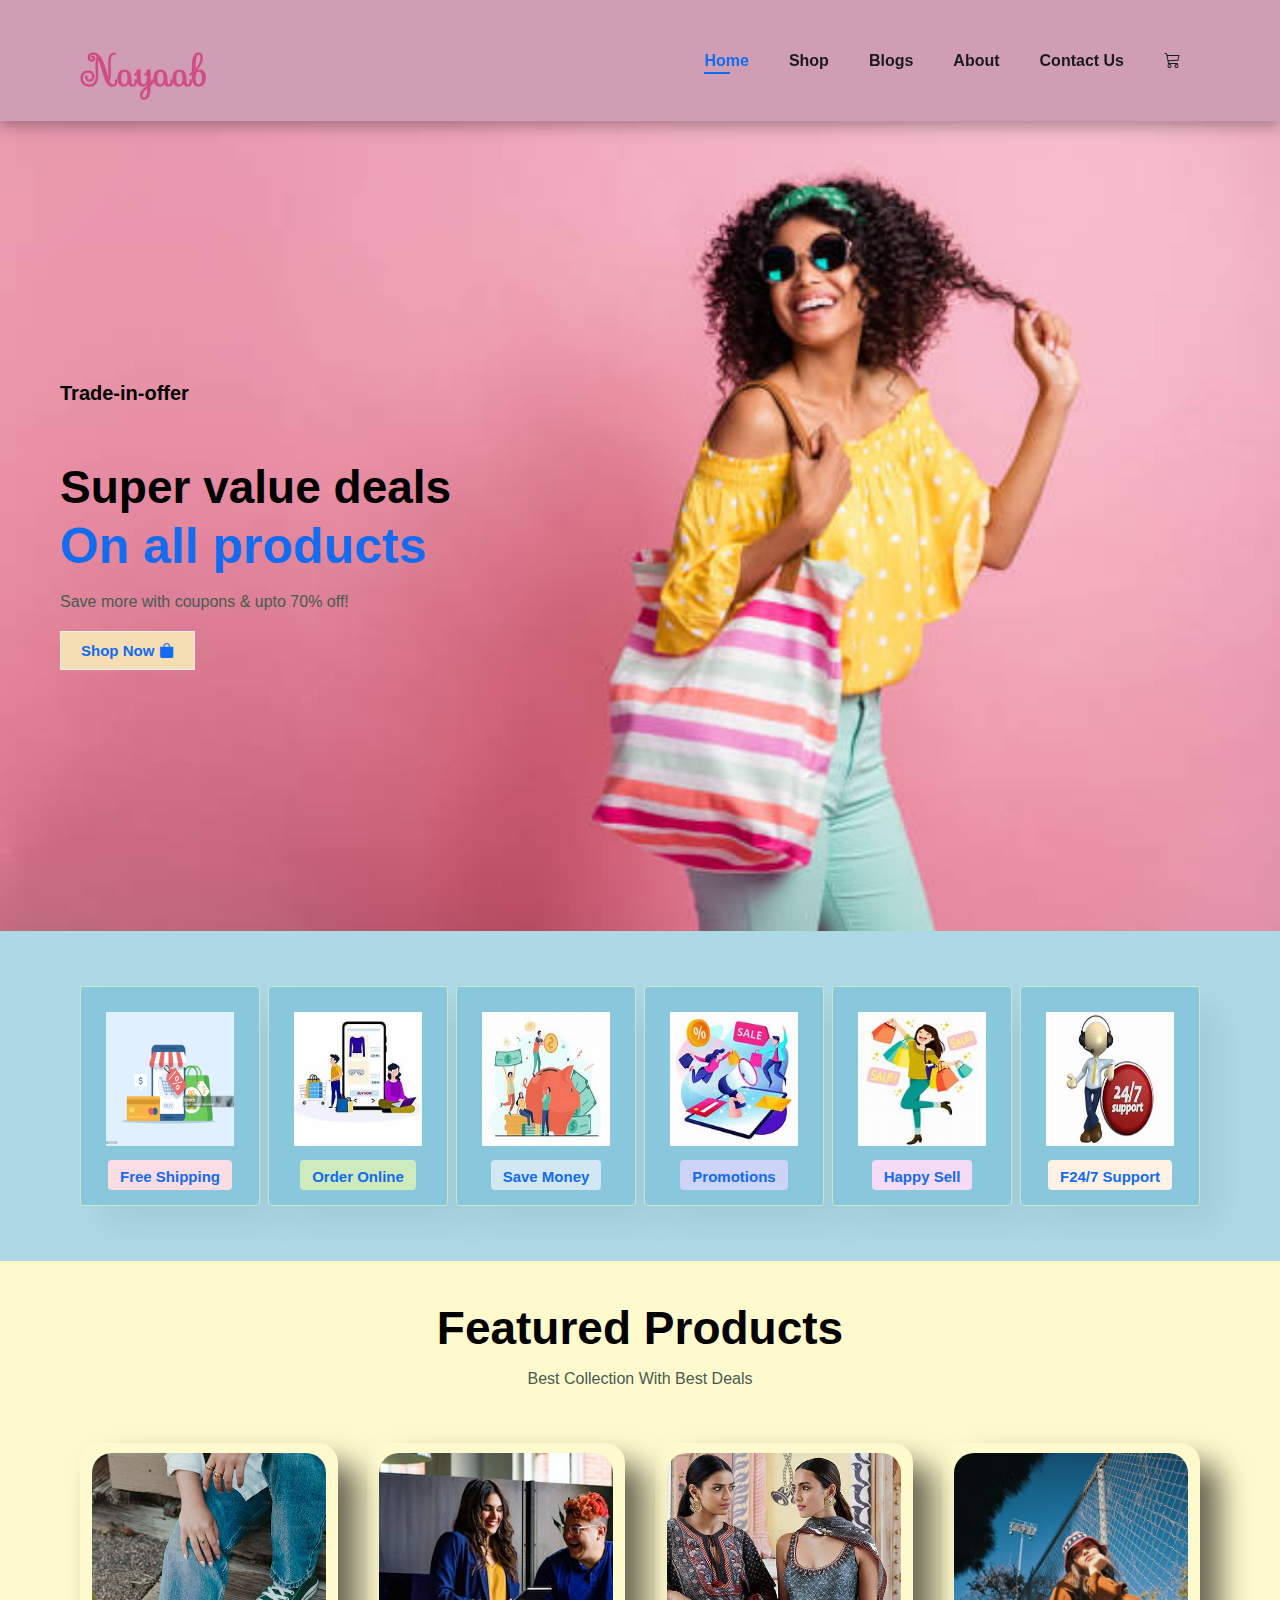
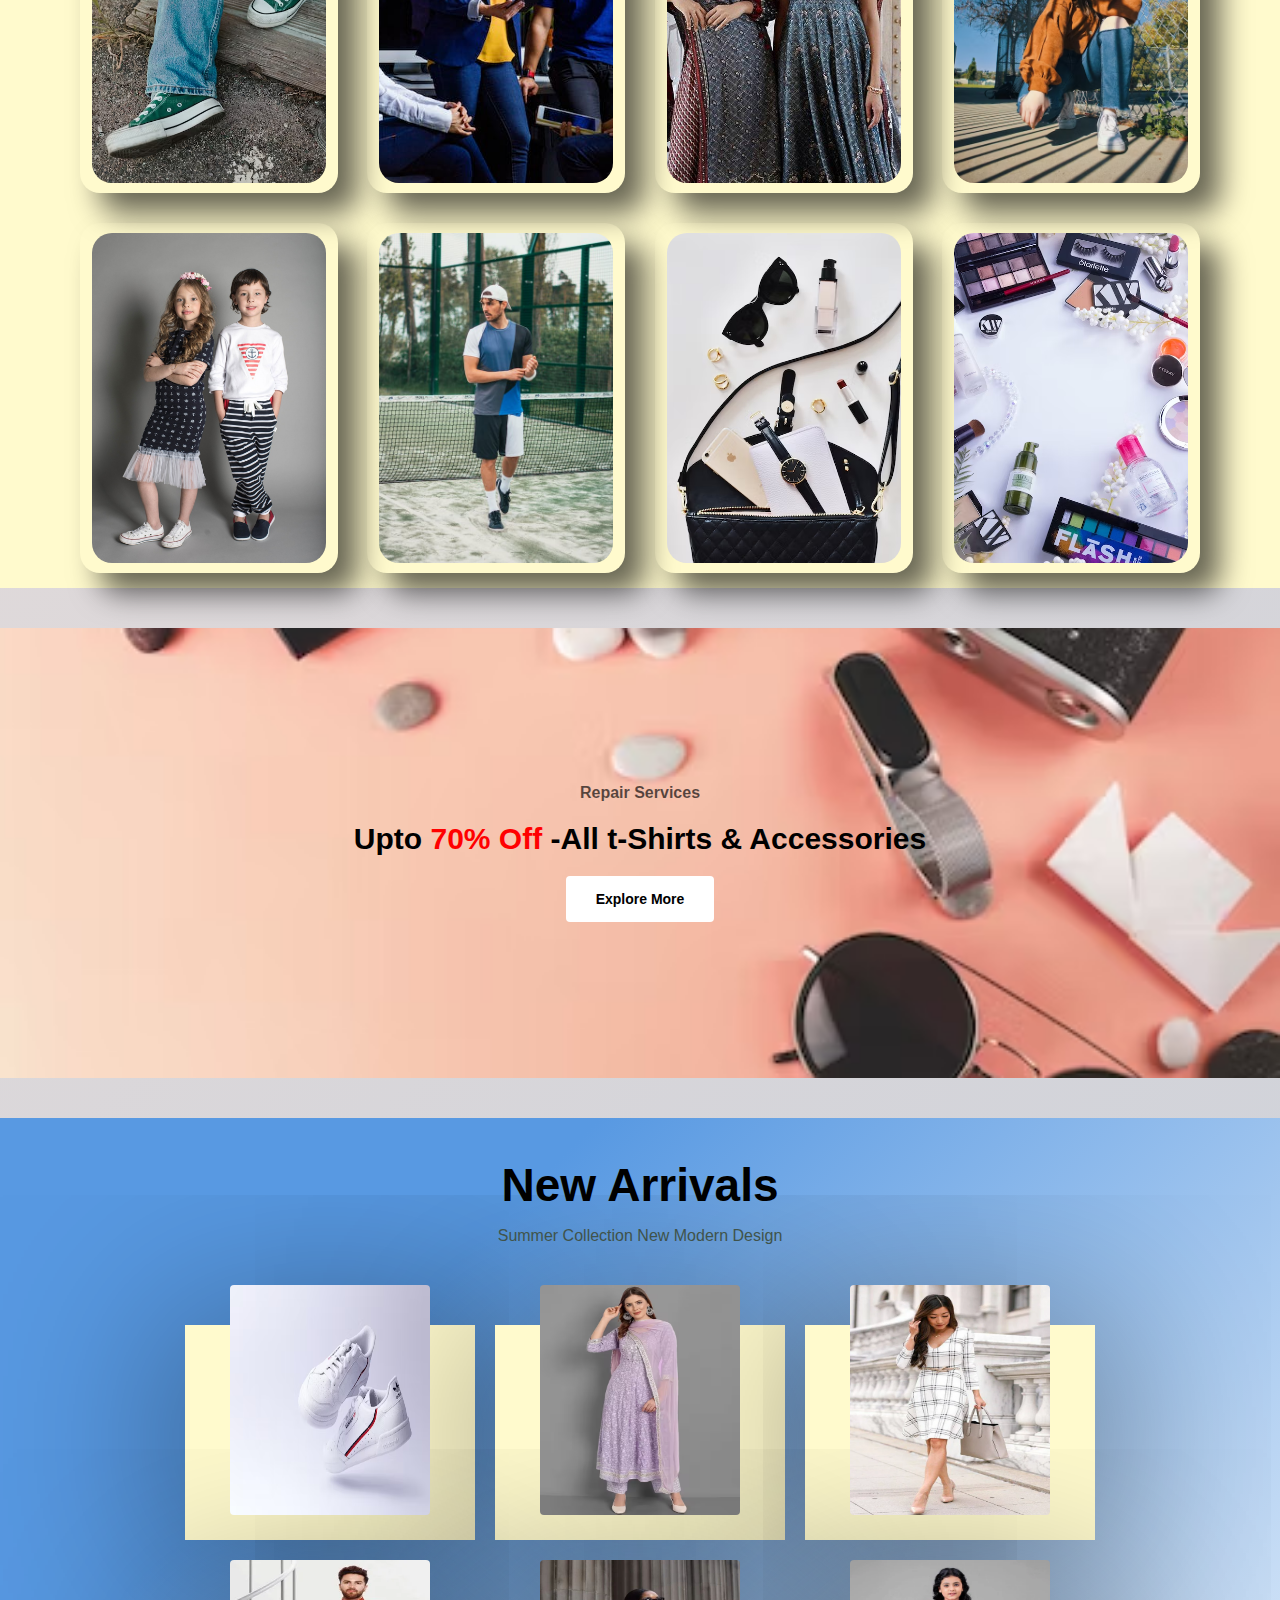
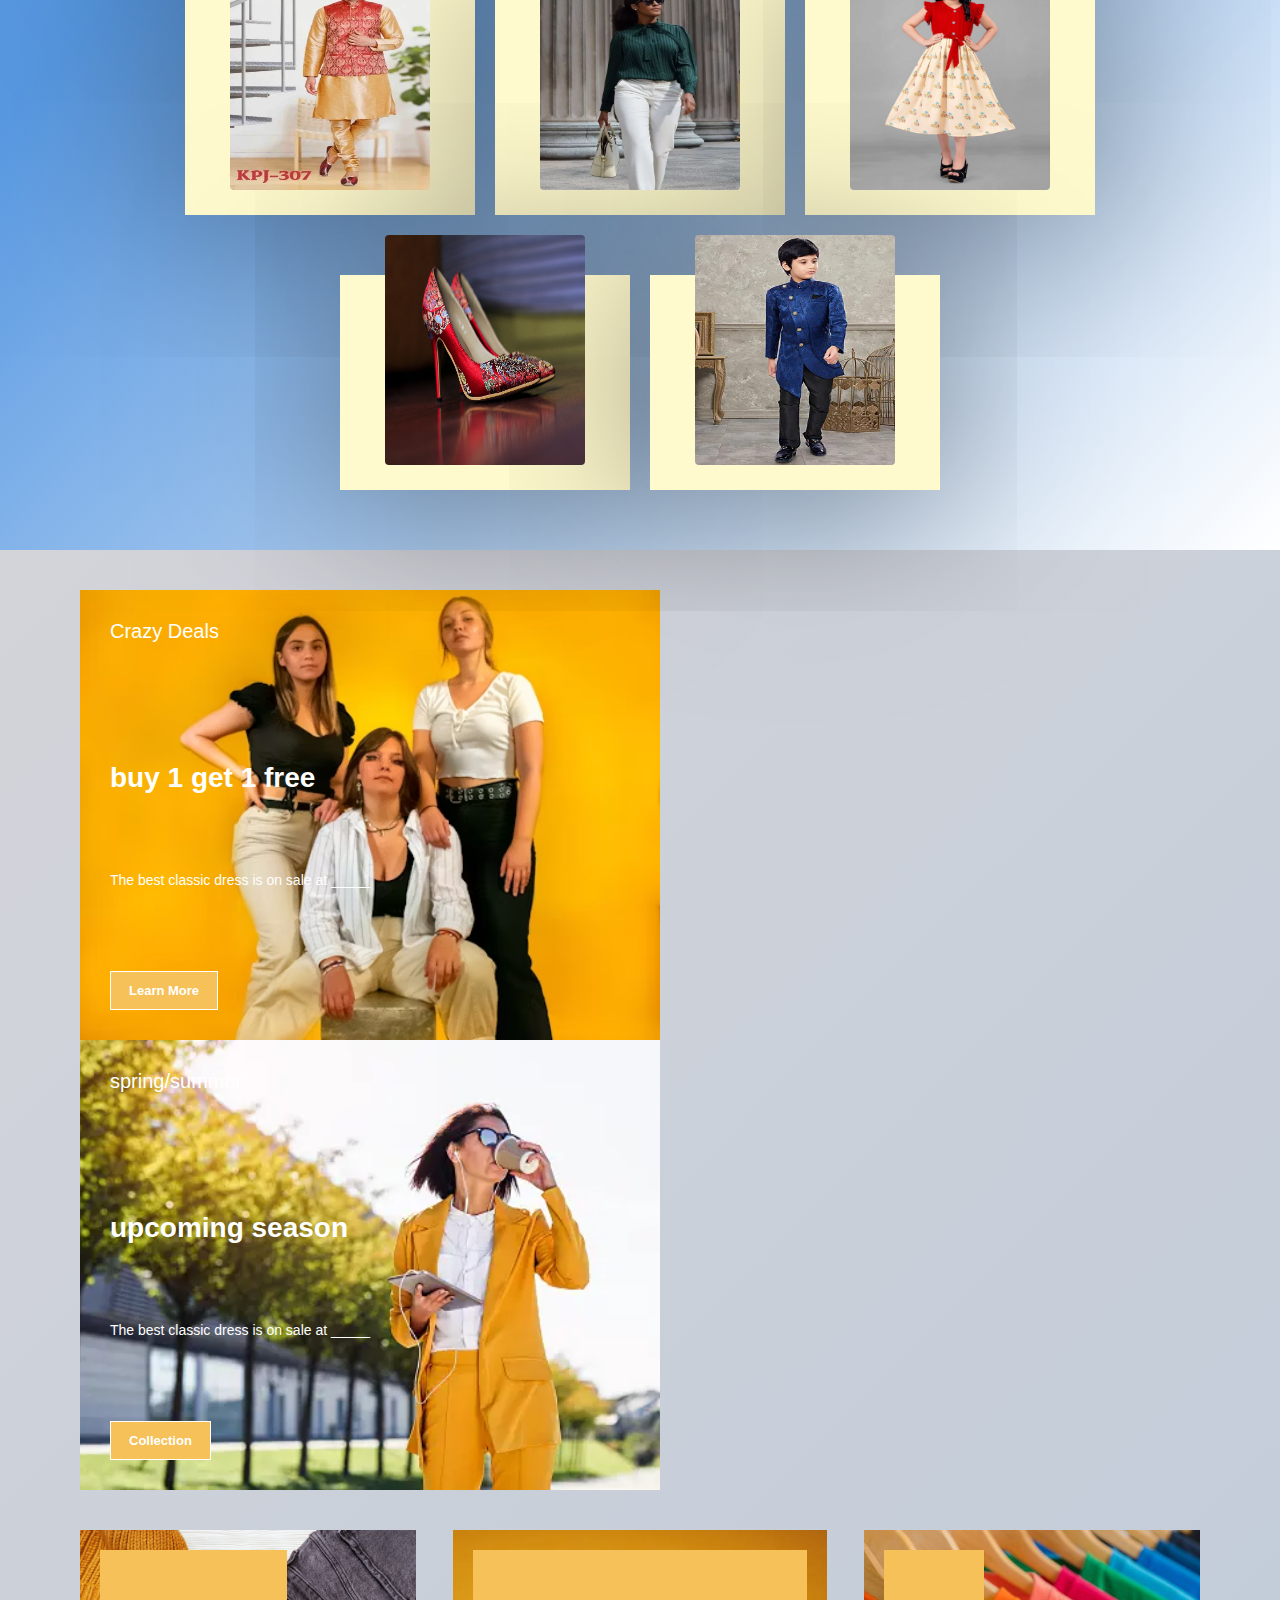
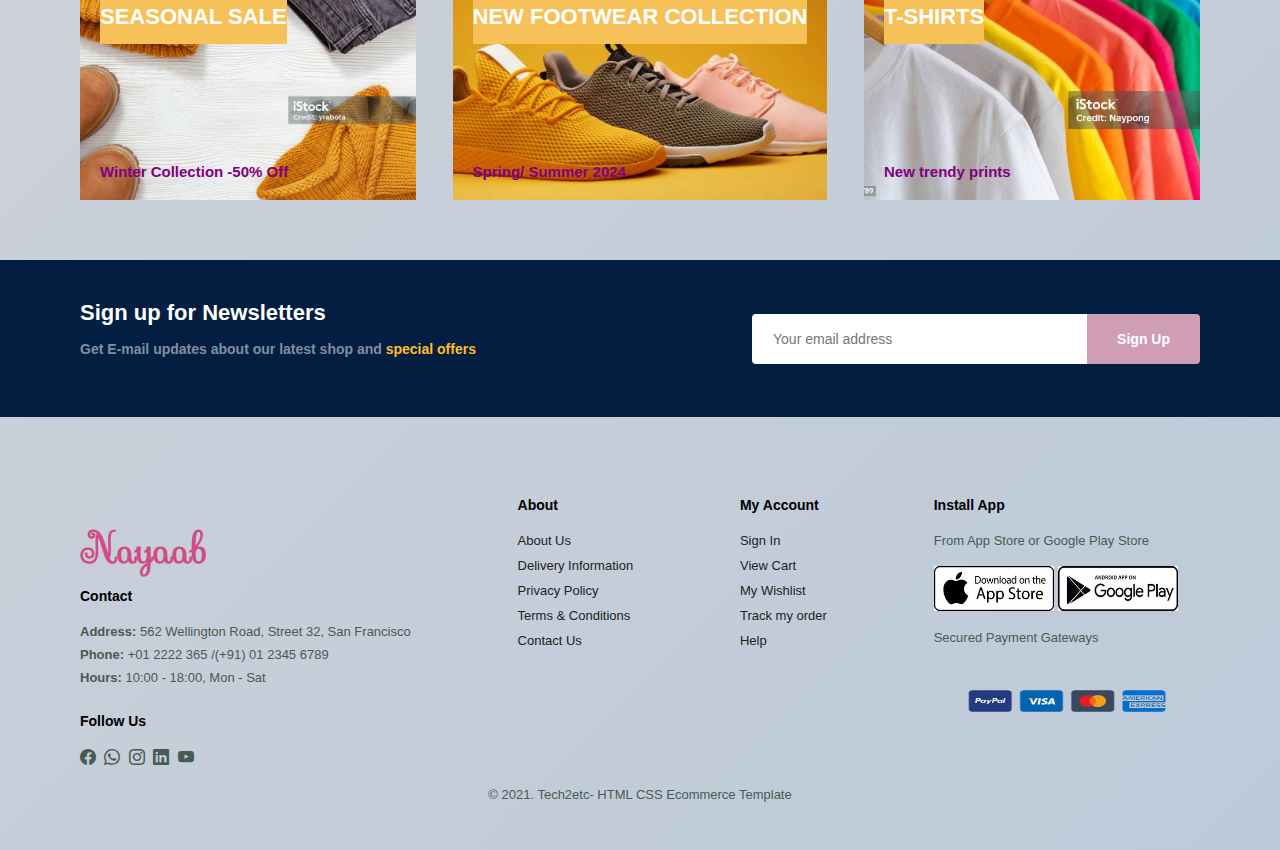
==== commit 4b04bc73: "added images for shop page" ====
--- a/index.html
+++ b/index.html
@@ -370,7 +370,7 @@
       <div class="newarr-container">
         <div class="newarr-card">
           <div class="img-box">
-            <img src="images/newarr/1.jpg" alt="">
+            <img src="images/footwear/9.avif" alt="">
           </div>
           <div class="newarr-content">
             <span>adidas</span>
@@ -388,7 +388,7 @@
         </div>
         <div class="newarr-card">
           <div class="img-box">
-            <img src="images/newarr/2.jpg" alt="">
+            <img src="images/ethnic wear/9.avif" alt="">
           </div>
           <div class="newarr-content">
             <span>adidas</span>
@@ -406,7 +406,7 @@
         </div>
         <div class="newarr-card">
           <div class="img-box">
-            <img src="images/newarr/4.avif" alt="">
+            <img src="images/office wear/10.webp" alt="">
           </div>
           <div class="newarr-content">
             <span>adidas</span>
@@ -424,7 +424,7 @@
         </div>
         <div class="newarr-card">
           <div class="img-box">
-            <img src="images/newarr/5.jpg" alt="">
+            <img src="images/ethnic wear/10.webp" alt="">
           </div>
           <div class="newarr-content">
             <span>adidas</span>
@@ -442,7 +442,7 @@
         </div>
         <div class="newarr-card">
           <div class="img-box">
-            <img src="images/newarr/6.avif" alt="">
+            <img src="images/casual wear/1.jpg" alt="">
           </div>
           <div class="newarr-content">
             <span>adidas</span>
@@ -460,7 +460,7 @@
         </div>
         <div class="newarr-card">
           <div class="img-box">
-            <img src="images/newarr/7.jpg" alt="">
+            <img src="images/kids wear/10.webp" alt="">
           </div>
           <div class="newarr-content">
             <span>adidas</span>
@@ -478,7 +478,7 @@
         </div>
         <div class="newarr-card">
           <div class="img-box">
-            <img src="images/newarr/8.jpg" alt="">
+            <img src="images/footwear/10.jpg" alt="">
           </div>
           <div class="newarr-content">
             <span>adidas</span>
@@ -496,7 +496,7 @@
         </div>
         <div class="newarr-card">
           <div class="img-box">
-            <img src="images/newarr/9.jpg" alt="">
+            <img src="images/kids wear/9.webp" alt="">
           </div>
           <div class="newarr-content">
             <span>adidas</span>
--- a/style.css
+++ b/style.css
@@ -447,7 +447,7 @@
 #newarr .img-box{
     position: relative;
     width: 260px;
-    height: 260px;
+    height: 300px;
     top: -60px;
     left: auto;
     z-index: 1;
@@ -455,7 +455,7 @@
 }
 #newarr .img-box img{
     width: 200px;
-    height: 200px;
+    height: 230px;
     border-radius: 4px;
 }
 #newarr .newarr-card .newarr-content{
@@ -471,18 +471,18 @@
 #newarr .newarr-content span{
     font-size: 20px;
     padding: 8px 0;
-    margin-bottom: 8px;
+    margin-bottom: 5px;
     font-weight: 800;
 }
 #newarr .newarr-content h4{
     font-size: 16px;
     font-weight: 600;
-    padding-top: 8px;
+    padding-top: 5px;
 }
 #newarr .newarr-content h5{
     font-size: 16px;
     font-weight: 600;
-    padding: 8px;
+    padding: 5px;
 }
 #newarr .newarr-card .newarr-content .star{
     font-size: 14px;
@@ -492,7 +492,7 @@
 #newarr .newarr-card button{
     background-color: #d09eb4;
     color: white;
-    padding: 10px 20px;
+    padding: 5px 15px;
     border-radius: 4px;
     border: none;
     outline: none;
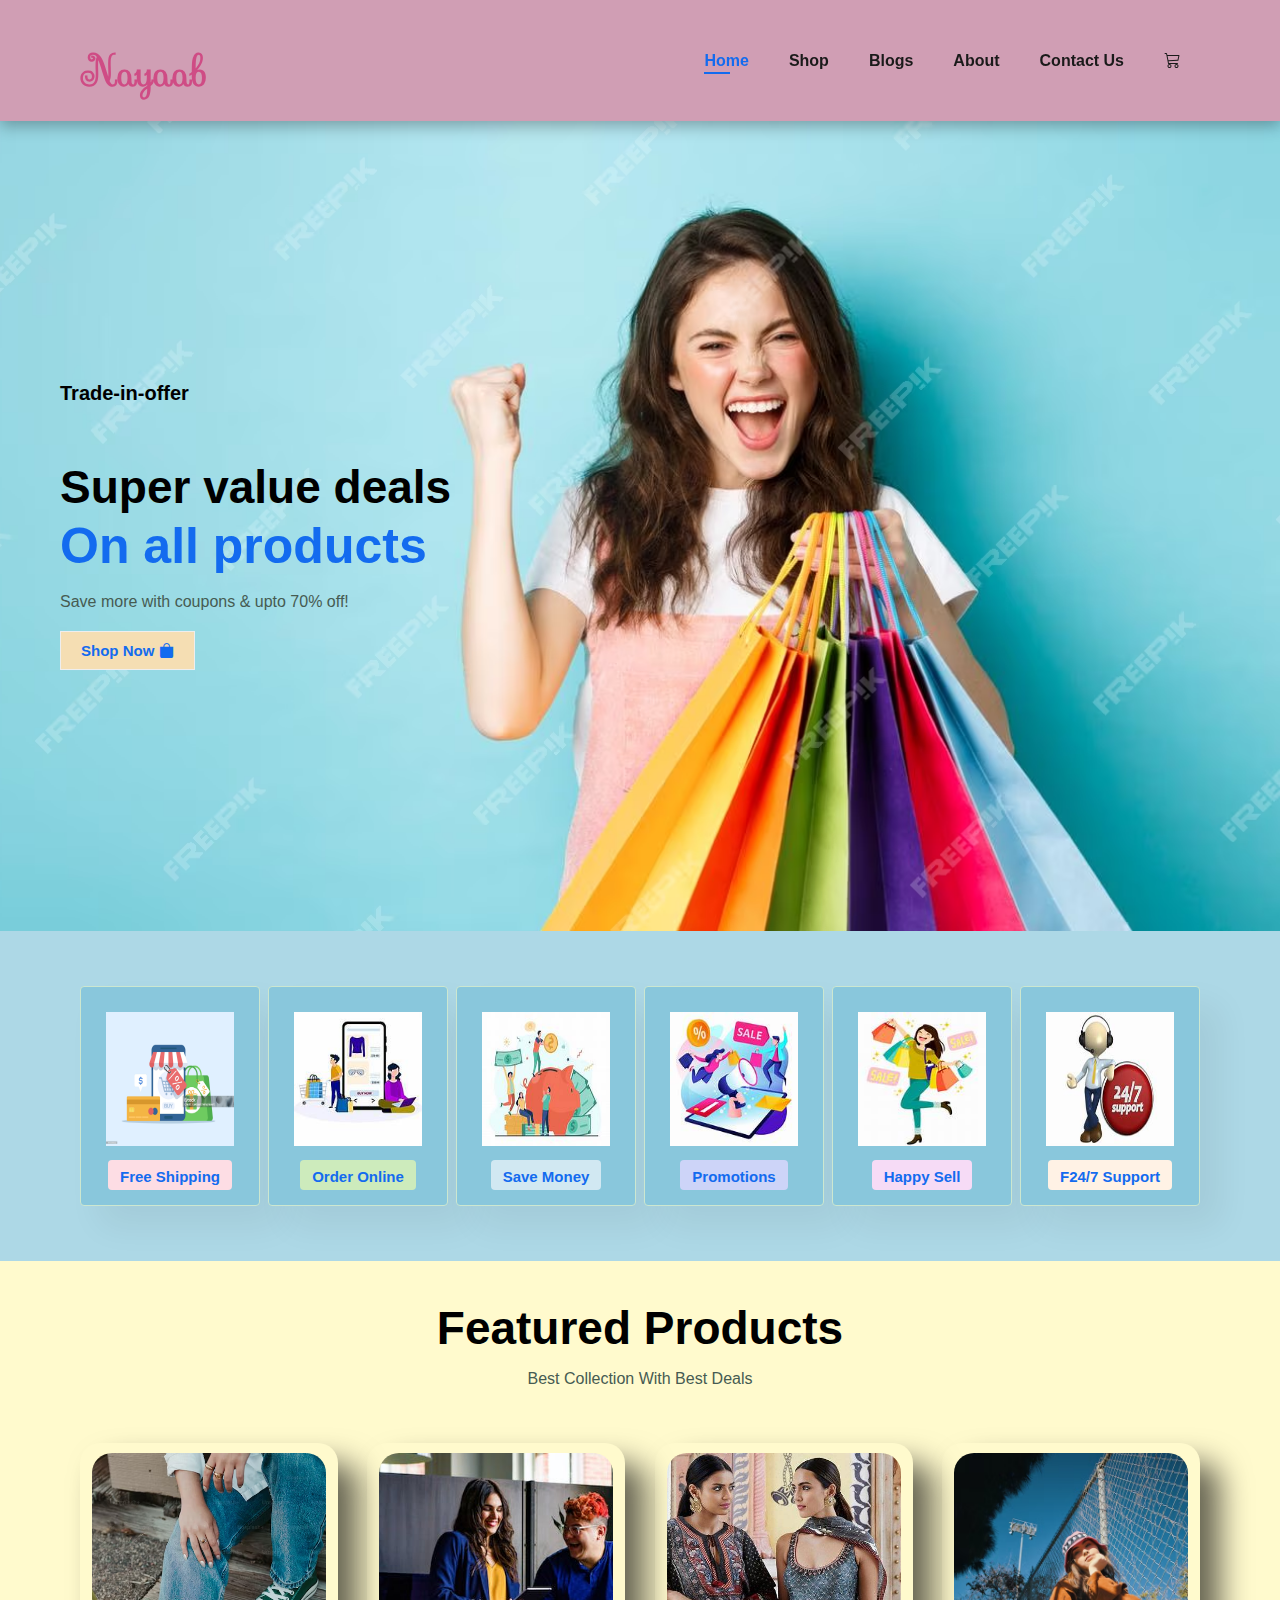
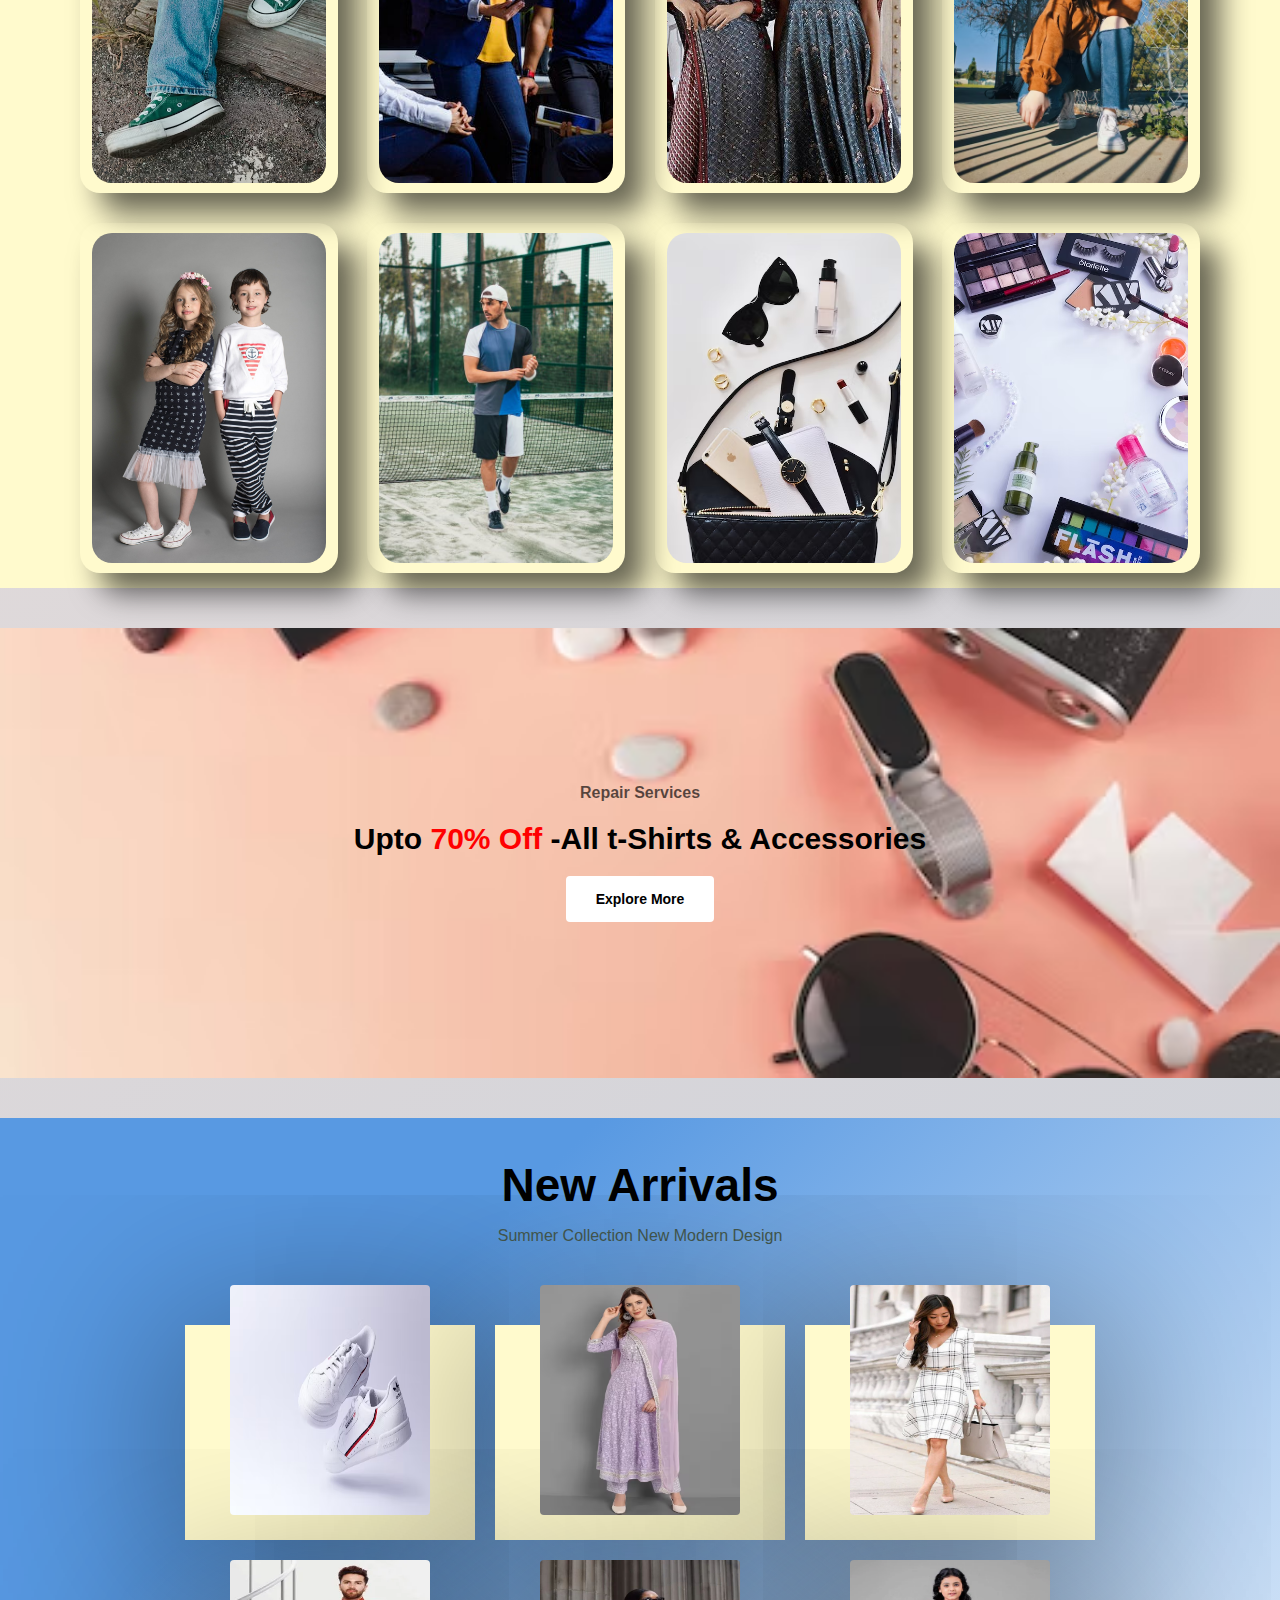
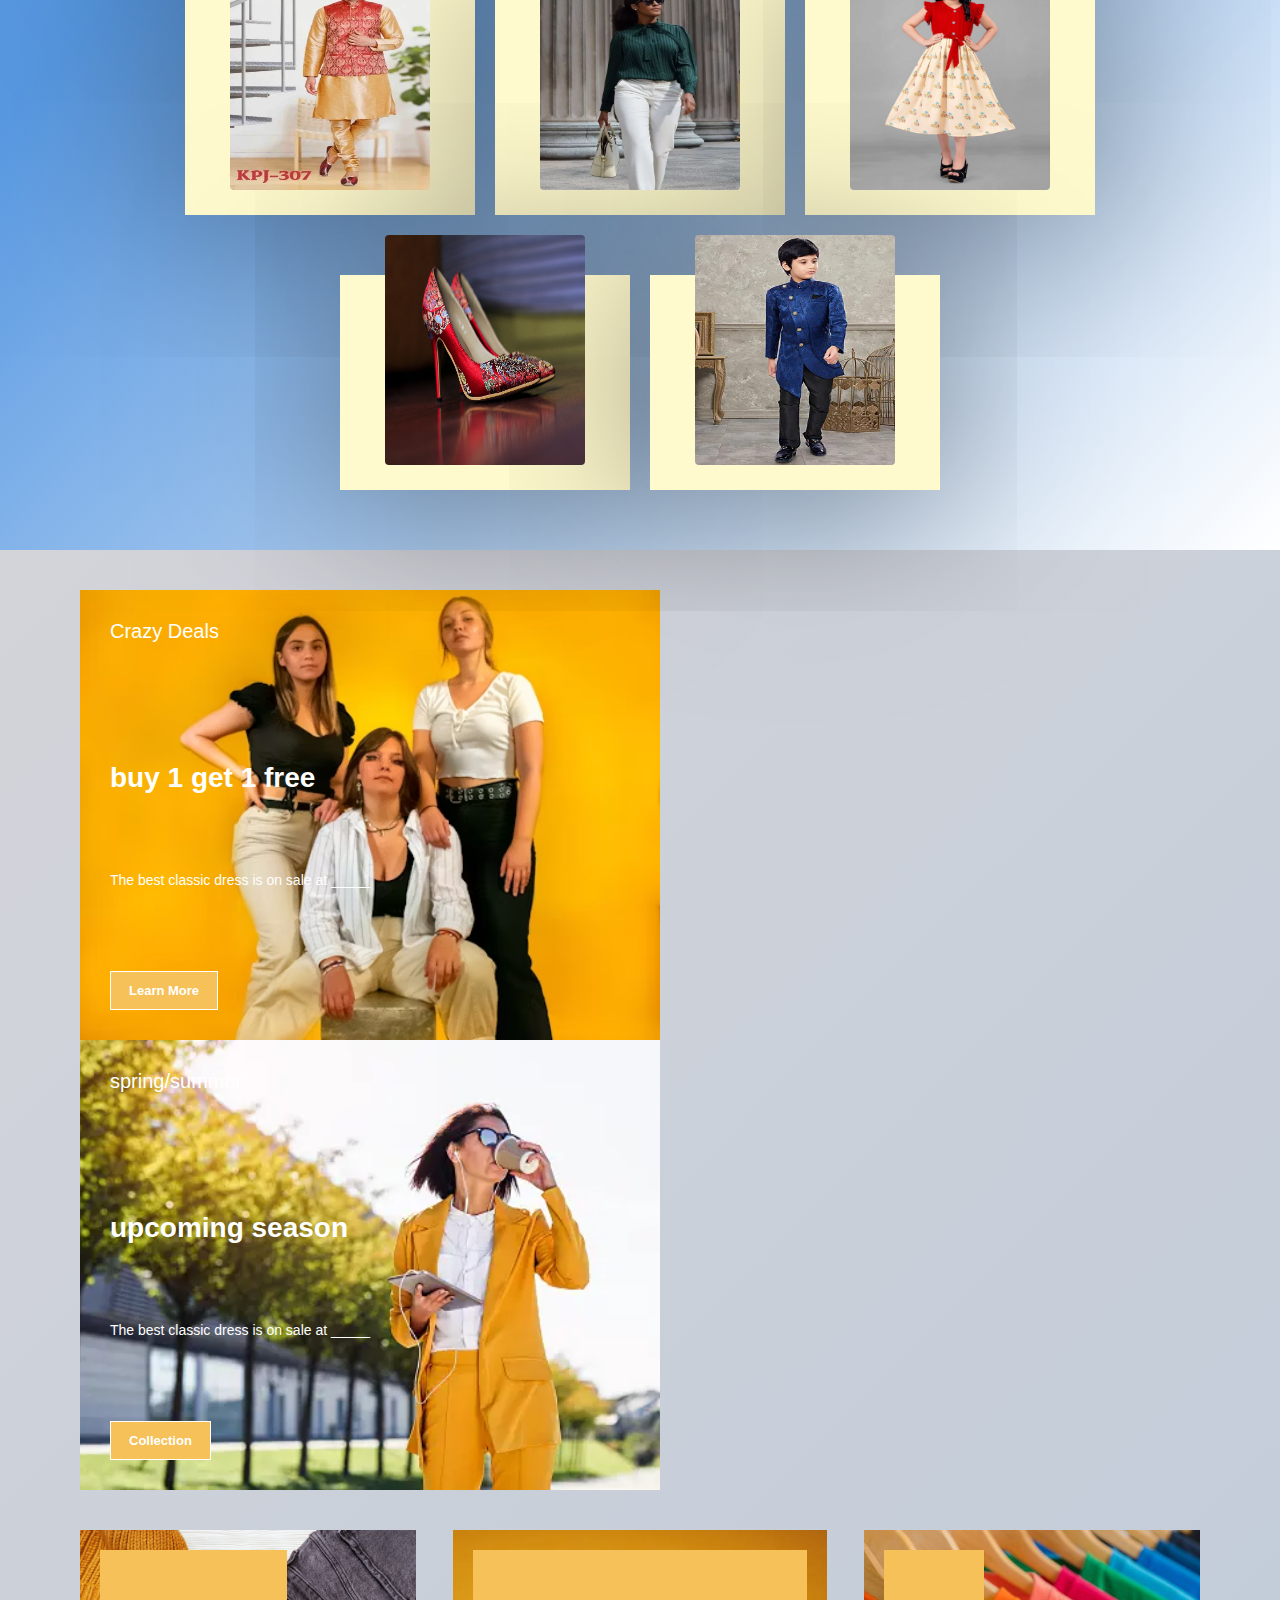
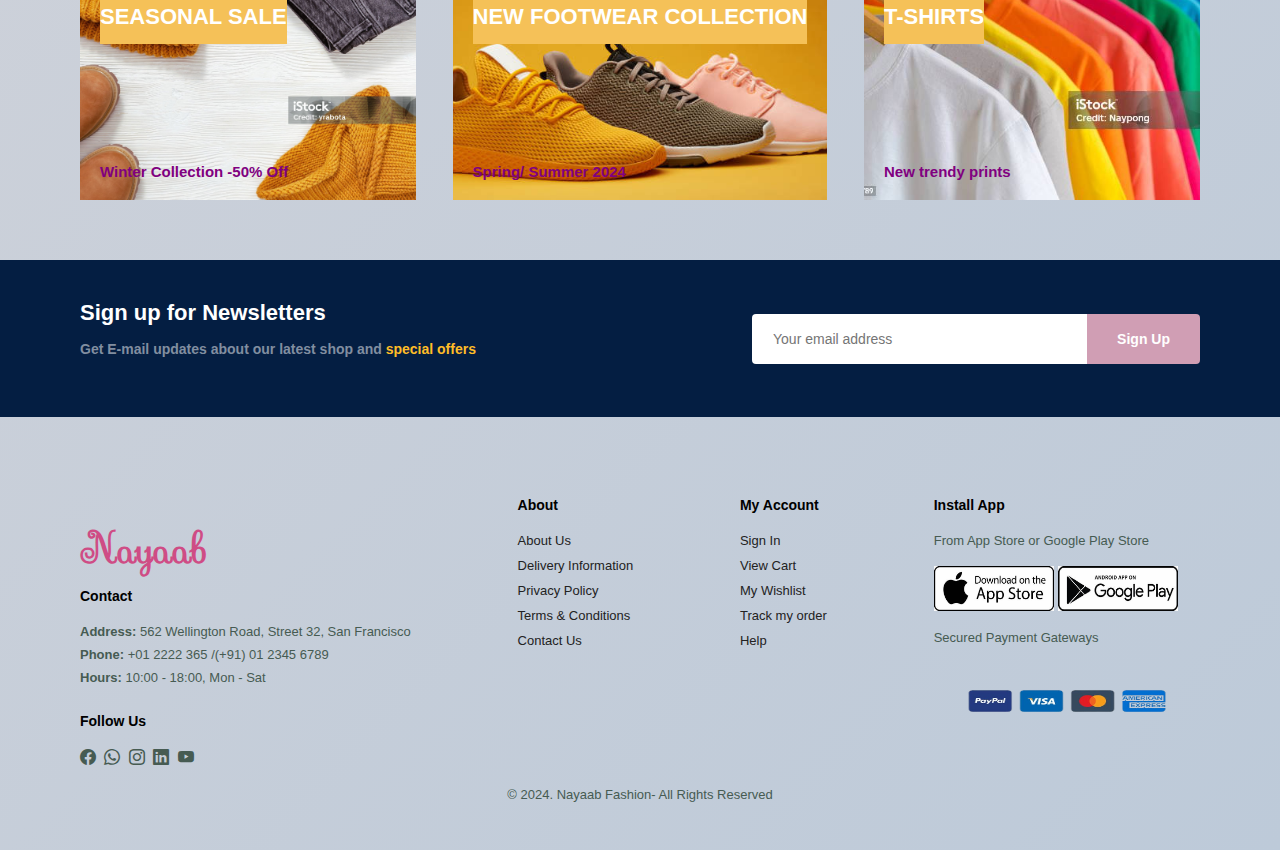
==== commit d5c2b5ae: "added functions for cart-page" ====
--- a/index.html
+++ b/index.html
@@ -3,7 +3,8 @@
   <head>
     <meta charset="UTF-8" />
     <meta name="viewport" content="width=device-width, initial-scale=1.0" />
-    <title>Ecommerce Site</title>
+    <title>Nayaab Fashion</title>
+    <link rel="icon" type="image/x-icon" href="images/favicon2.png">
     <link
       rel="stylesheet"
       href="https://cdn.jsdelivr.net/npm/bootstrap-icons@1.11.1/font/bootstrap-icons.css"
@@ -39,7 +40,7 @@
       <h2>Super value deals</h2>
       <h1>On all products</h1>
       <p>Save more with coupons & upto 70% off!</p>
-      <button>Shop Now <i class="bi bi-bag-fill"></i></button>
+      <a href="shop.html"><button>Shop Now <i class="bi bi-bag-fill"></i></button></a>
     </section>
 
     <section id="feature" class="section-p1">
@@ -85,7 +86,7 @@
               <i class="bi bi-star-fill"></i>
             </div>
             <p>Step into Style - Discover Trendsetting Footwear for Every Occasion!<br><span>50-70% Off</span></p>
-            <button class="normal">Shop now</button>
+            <a href="shop.html#shop-b"><button class="normal">Shop now</button></a>
           </div>
         </div>
         <div class="card">
@@ -101,7 +102,7 @@
             </div>
             <p>Office Chic - Elevate Your Work Wardrobe with Stylish Office Wear! <br><span>40-70% Off</span>
             </p>
-            <button class="normal">Shop now</button>
+            <a href="shop.html#shop-c"><button class="normal">Shop now</button></a>
           </div>
         </div>
         <div class="card">
@@ -116,7 +117,7 @@
               <i class="bi bi-star-fill"></i>
             </div>
             <p>Cultural Couture - Unveil Timeless Beauty with Ethnic Wear! <br><span>Upto 60% Off</span></p>
-            <button class="normal">Shop now</button>
+            <a href="shop.html#shop-d"><button class="normal">Shop now</button></a>
           </div>
         </div>
         <div class="card">
@@ -131,7 +132,7 @@
               <i class="bi bi-star-fill"></i>
             </div>
             <p>Effortless Elegance - Dive into Casual Wear Comfort! <br><span>40-80% Off</span></p>
-            <button class="normal">Shop now</button>
+            <a href="shop.html#shop-e"><button class="normal">Shop now</button></a>
           </div>
         </div>
         <div class="card">
@@ -146,7 +147,7 @@
               <i class="bi bi-star-fill"></i>
             </div>
             <p>Tiny Trends for Little Ones - Discover Adorable Kids Wear! <br><span>50-70% Off</span></p>
-            <button class="normal">Shop now</button>
+            <a href="shop2.html#shop-f"><button class="normal">Shop now</button></a>
           </div>
         </div>
         <div class="card">
@@ -161,7 +162,7 @@
               <i class="bi bi-star-fill"></i>
             </div>
             <p>Elevate Your Game - Unleash Style with Sports Wear Excellence! <br><span>30-80%</span></p>
-            <button class="normal">Shop now</button>
+            <a href="shop2.html#shop-g"><button class="normal">Shop now</button></a>
           </div>
         </div>
         <div class="card">
@@ -176,7 +177,7 @@
               <i class="bi bi-star-fill"></i>
             </div>
             <p>Accessorize Your Essence - Explore Fashion-Forward Accessories! <br><span>Upto 80% Off</span></p>
-            <button class="normal">Shop now</button>
+            <a href="shop2.html#shop-h"><button class="normal">Shop now</button></a>
           </div>
         </div>
         <div class="card">
@@ -191,172 +192,12 @@
               <i class="bi bi-star-fill"></i>
             </div>
             <p>Style, Simplified - One Stop Shop for Fashion, Beauty, and More <br><span>Upto 60% Off</span></p>
-            <button class="normal">Shop now</button>
+            <a href="shop2.html#shop-i"><button class="normal">Shop now</button></a>
           </div>
         </div>
       </div>
       
     </section>
-
-    <!-- <section id="product1" class="section-p1">
-      <h2>Featured Products</h2>
-      <p>Best Collection With Best Deals</p>
-      <div class="pro-container">
-        <div class="pro">
-          <img src="images/pro1/1.avif" 
-          alt="">
-          <div class="des">
-            <span>adidas</span>
-            <h5>Cartoon Astronaut T-Shirts</h5>
-            <div class="star">
-              <i class="bi bi-star-fill"></i>
-              <i class="bi bi-star-fill"></i>
-              <i class="bi bi-star-fill"></i>
-              <i class="bi bi-star-fill"></i>
-              <i class="bi bi-star-fill"></i>
-            </div>
-            <h4>$78</h4>
-          </div>
-          <a href="#">
-            <i class="bi bi-cart cart"></i>
-          </a>
-        </div>
-        <div class="pro">
-          <img src="images/pro1/2.avif" 
-          alt="">
-          <div class="des">
-            <span>adidas</span>
-            <h5>Cartoon Astronaut T-Shirts</h5>
-            <div class="star">
-              <i class="bi bi-star-fill"></i>
-              <i class="bi bi-star-fill"></i>
-              <i class="bi bi-star-fill"></i>
-              <i class="bi bi-star-fill"></i>
-              <i class="bi bi-star-fill"></i>
-            </div>
-            <h4>$78</h4>
-          </div>
-          <a href="#">
-            <i class="bi bi-cart cart"></i>
-          </a>
-        </div>
-        <div class="pro">
-          <img src="images/pro1/3.avif" 
-          alt="">
-          <div class="des">
-            <span>adidas</span>
-            <h5>Cartoon Astronaut T-Shirts</h5>
-            <div class="star">
-              <i class="bi bi-star-fill"></i>
-              <i class="bi bi-star-fill"></i>
-              <i class="bi bi-star-fill"></i>
-              <i class="bi bi-star-fill"></i>
-              <i class="bi bi-star-fill"></i>
-            </div>
-            <h4>$78</h4>
-          </div>
-          <a href="#">
-            <i class="bi bi-cart cart"></i>
-          </a>
-        </div>
-        <div class="pro">
-          <img src="images/pro1/9.avif" 
-          alt="">
-          <div class="des">
-            <span>adidas</span>
-            <h5>Cartoon Astronaut T-Shirts</h5>
-            <div class="star">
-              <i class="bi bi-star-fill"></i>
-              <i class="bi bi-star-fill"></i>
-              <i class="bi bi-star-fill"></i>
-              <i class="bi bi-star-fill"></i>
-              <i class="bi bi-star-fill"></i>
-            </div>
-            <h4>$78</h4>
-          </div>
-          <a href="#">
-            <i class="bi bi-cart cart"></i>
-          </a>
-        </div>
-        <div class="pro">
-          <img src="images/pro1/5.avif" 
-          alt="">
-          <div class="des">
-            <span>adidas</span>
-            <h5>Cartoon Astronaut T-Shirts</h5>
-            <div class="star">
-              <i class="bi bi-star-fill"></i>
-              <i class="bi bi-star-fill"></i>
-              <i class="bi bi-star-fill"></i>
-              <i class="bi bi-star-fill"></i>
-              <i class="bi bi-star-fill"></i>
-            </div>
-            <h4>$78</h4>
-          </div>
-          <a href="#">
-            <i class="bi bi-cart cart"></i>
-          </a>
-        </div>
-        <div class="pro">
-          <img src="images/pro1/6.avif" 
-          alt="">
-          <div class="des">
-            <span>adidas</span>
-            <h5>Cartoon Astronaut T-Shirts</h5>
-            <div class="star">
-              <i class="bi bi-star-fill"></i>
-              <i class="bi bi-star-fill"></i>
-              <i class="bi bi-star-fill"></i>
-              <i class="bi bi-star-fill"></i>
-              <i class="bi bi-star-fill"></i>
-            </div>
-            <h4>$78</h4>
-          </div>
-          <a href="#">
-            <i class="bi bi-cart cart"></i>
-          </a>
-        </div>
-        <div class="pro">
-          <img src="images/pro1/4.avif" 
-          alt="">
-          <div class="des">
-            <span>adidas</span>
-            <h5>Cartoon Astronaut T-Shirts</h5>
-            <div class="star">
-              <i class="bi bi-star-fill"></i>
-              <i class="bi bi-star-fill"></i>
-              <i class="bi bi-star-fill"></i>
-              <i class="bi bi-star-fill"></i>
-              <i class="bi bi-star-fill"></i>
-            </div>
-            <h4>$78</h4>
-          </div>
-          <a href="#">
-            <i class="bi bi-cart cart"></i>
-          </a>
-        </div>
-        <div class="pro">
-          <img src="images/pro1/8.avif" 
-          alt="">
-          <div class="des">
-            <span>adidas</span>
-            <h5>Cartoon Astronaut T-Shirts</h5>
-            <div class="star">
-              <i class="bi bi-star-fill"></i>
-              <i class="bi bi-star-fill"></i>
-              <i class="bi bi-star-fill"></i>
-              <i class="bi bi-star-fill"></i>
-              <i class="bi bi-star-fill"></i>
-            </div>
-            <h4>$78</h4>
-          </div>
-          <a href="#">
-            <i class="bi bi-cart cart"></i>
-          </a>
-        </div>
-      </div>
-        
-    </section> -->
 
     <section id="banner" class="section-m1">
       <h4>Repair Services</h4>
@@ -364,27 +205,27 @@
       <a href="shop.html"><button class="normal">Explore More</button></a>
     </section>
 
-    <section id="newarr">
+    <section class="newarr">
       <h2>New Arrivals</h2>
       <p>Summer Collection New Modern Design</p>
       <div class="newarr-container">
         <div class="newarr-card">
-          <div class="img-box">
+          <div class="img-box product-img">
             <img src="images/footwear/9.avif" alt="">
           </div>
           <div class="newarr-content">
             <span>adidas</span>
-            <h5>Cartoon Astronaut T-Shirts</h5>
-            <div class="star">
-              <i class="bi bi-star-fill"></i>
-              <i class="bi bi-star-fill"></i>
-              <i class="bi bi-star-fill"></i>
-              <i class="bi bi-star-fill"></i>
-              <i class="bi bi-star-fill"></i>
-            </div>
-            <h4>$78</h4>
-          </div>
-          <button class="normal"><span>Buy Now</span></button><button class="normal"><span>Add to Cart</span></button>
+           <div class="product-title"><h5 class="product-title">Cartoon Astronaut T-Shirts</h5></div>
+            <div class="star">
+              <i class="bi bi-star-fill"></i>
+              <i class="bi bi-star-fill"></i>
+              <i class="bi bi-star-fill"></i>
+              <i class="bi bi-star-fill"></i>
+              <i class="bi bi-star-fill"></i>
+            </div>
+            <div class="price"><h4 class="price">$78</h4></div>
+          </div>
+          <button class="normal"><span>Buy Now</span></button><button class="normal add-cart"><span>Add to Cart</span></button>
         </div>
         <div class="newarr-card">
           <div class="img-box">
@@ -515,166 +356,6 @@
        
       </div>
     </section>
-
-    <!-- <section id="product1" class="section-p1">
-      <h2>New Arrivals</h2>
-      <p>Summer Collection New Modern Design</p>
-      <div class="pro-container">
-        <div class="pro">
-          <img src="images/newarr/1.jpg" 
-          alt="">
-          <div class="des">
-            <span>adidas</span>
-            <h5>Cartoon Astronaut T-Shirts</h5>
-            <div class="star">
-              <i class="bi bi-star-fill"></i>
-              <i class="bi bi-star-fill"></i>
-              <i class="bi bi-star-fill"></i>
-              <i class="bi bi-star-fill"></i>
-              <i class="bi bi-star-fill"></i>
-            </div>
-            <h4>$78</h4>
-          </div>
-          <a href="#">
-            <i class="bi bi-bag-fill cart"></i>Buy Now </a>
-            <a href="#"><i class="bi bi-cart3 cart"></i>Add to Cart</a>
-        </div>
-        <div class="pro">
-          <img src="images/newarr/4.avif" 
-          alt="">
-          <div class="des">
-            <span>adidas</span>
-            <h5>Cartoon Astronaut T-Shirts</h5>
-            <div class="star">
-              <i class="bi bi-star-fill"></i>
-              <i class="bi bi-star-fill"></i>
-              <i class="bi bi-star-fill"></i>
-              <i class="bi bi-star-fill"></i>
-              <i class="bi bi-star-fill"></i>
-            </div>
-            <h4>$78</h4>
-          </div>
-          <a href="#">
-            <i class="bi bi-cart cart"></i>
-          </a>
-        </div>
-        <div class="pro">
-          <img src="images/newarr/3.jpg" 
-          alt="">
-          <div class="des">
-            <span>adidas</span>
-            <h5>Cartoon Astronaut T-Shirts</h5>
-            <div class="star">
-              <i class="bi bi-star-fill"></i>
-              <i class="bi bi-star-fill"></i>
-              <i class="bi bi-star-fill"></i>
-              <i class="bi bi-star-fill"></i>
-              <i class="bi bi-star-fill"></i>
-            </div>
-            <h4>$78</h4>
-          </div>
-          <a href="#">
-            <i class="bi bi-cart cart"></i>
-          </a>
-        </div>
-        <div class="pro">
-          <img src="images/newarr/5.jpg" 
-          alt="">
-          <div class="des">
-            <span>adidas</span>
-            <h5>Cartoon Astronaut T-Shirts</h5>
-            <div class="star">
-              <i class="bi bi-star-fill"></i>
-              <i class="bi bi-star-fill"></i>
-              <i class="bi bi-star-fill"></i>
-              <i class="bi bi-star-fill"></i>
-              <i class="bi bi-star-fill"></i>
-            </div>
-            <h4>$78</h4>
-          </div>
-          <a href="#">
-            <i class="bi bi-cart cart"></i>
-          </a>
-        </div>
-        <div class="pro">
-          <img src="images/newarr/6.avif" 
-          alt="">
-          <div class="des">
-            <span>adidas</span>
-            <h5>Cartoon Astronaut T-Shirts</h5>
-            <div class="star">
-              <i class="bi bi-star-fill"></i>
-              <i class="bi bi-star-fill"></i>
-              <i class="bi bi-star-fill"></i>
-              <i class="bi bi-star-fill"></i>
-              <i class="bi bi-star-fill"></i>
-            </div>
-            <h4>$78</h4>
-          </div>
-          <a href="#">
-            <i class="bi bi-cart cart"></i>
-          </a>
-        </div>
-        <div class="pro">
-          <img src="images/newarr/7.jpg" 
-          alt="">
-          <div class="des">
-            <span>adidas</span>
-            <h5>Cartoon Astronaut T-Shirts</h5>
-            <div class="star">
-              <i class="bi bi-star-fill"></i>
-              <i class="bi bi-star-fill"></i>
-              <i class="bi bi-star-fill"></i>
-              <i class="bi bi-star-fill"></i>
-              <i class="bi bi-star-fill"></i>
-            </div>
-            <h4>$78</h4>
-          </div>
-          <a href="#">
-            <i class="bi bi-cart cart"></i>
-          </a>
-        </div>
-        <div class="pro">
-          <img src="images/newarr/10.jpg" 
-          alt="">
-          <div class="des">
-            <span>adidas</span>
-            <h5>Cartoon Astronaut T-Shirts</h5>
-            <div class="star">
-              <i class="bi bi-star-fill"></i>
-              <i class="bi bi-star-fill"></i>
-              <i class="bi bi-star-fill"></i>
-              <i class="bi bi-star-fill"></i>
-              <i class="bi bi-star-fill"></i>
-            </div>
-            <h4>$78</h4>
-          </div>
-          <a href="#">
-            <i class="bi bi-cart cart"></i>
-          </a>
-        </div>
-        <div class="pro">
-          <img src="images/newarr/9.jpg" 
-          alt="">
-          <div class="des">
-            <span>adidas</span>
-            <h5>Cartoon Astronaut T-Shirts</h5>
-            <div class="star">
-              <i class="bi bi-star-fill"></i>
-              <i class="bi bi-star-fill"></i>
-              <i class="bi bi-star-fill"></i>
-              <i class="bi bi-star-fill"></i>
-              <i class="bi bi-star-fill"></i>
-            </div>
-            <h4>$78</h4>
-          </div>
-          <a href="#">
-            <i class="bi bi-cart cart"></i>
-          </a>
-        </div>
-      </div>
-        
-    </section> -->
 
     <section id="sm-banner" class="section-p1">
       <div class="banner-box">
@@ -766,7 +447,7 @@
         <img src="images/asset8.png" alt="" width="100%" height="95vh" >
       </div>
       <div class="copywright">
-        <p>&copy 2021. Tech2etc- HTML CSS Ecommerce Template</p>
+        <p>&copy 2024. Nayaab Fashion- All Rights Reserved</p>
       </div>
     </footer>
 
--- a/style.css
+++ b/style.css
@@ -98,12 +98,15 @@
     text-decoration: none;
 }
 
-#header a span{
+#header a span, #about h1{
     font-family:Sevillana;
     color: #cf4c85;
     font-size: 40px;
     font-weight: 700;
     
+}
+#about h1, #about h4, #about p{
+    text-align: center;
 }
 
 
@@ -147,7 +150,7 @@
 }
 
 #hero{
-    background-image: url(images/bg3.jpg);
+    background-image: url(images/bg6.avif);
     background-repeat: no-repeat;
     background-size: cover;
     height: 90vh;
@@ -268,7 +271,7 @@
     object-fit: cover;
     left: 0;
     top: 0;
-    transition: 2s;
+    transition: 1s;
     border-radius: 20px;
 }
 .card:hover .card-img{
@@ -283,10 +286,21 @@
     backdrop-filter: blur(5px);
     transition: 1s ease;
 }
+.card:hover .card-content{
+    height: 100%;
+    width: 92%;
+    display: flex;
+    flex-direction: column;
+    justify-content: space-around;
+    scale: 1.1;
+    border-radius: 20px;
+}
+
 .card-content h2{
     font-size: 1.9rem;
     font-weight: 700;
     color: #fff;
+    padding-top:0;
     margin-bottom: 0.5rem;
 }
 .card-content p{
@@ -310,10 +324,7 @@
     color: rgb(243,181,25);
     font-size: 1.15rem;
 }
-.card:hover .card-content{
-    display: block;
-    
-}
+
 
  #product1{
     text-align: center;
@@ -414,12 +425,12 @@
     transform: scale(1.1);
 }
 
-#newarr{
+.newarr{
     text-align: center;
     background-color: #ffffff;
 background-image: linear-gradient(315deg, #ffffff 0%, #5899e2 74%);
 }
-#newarr .newarr-container{
+.newarr .newarr-container{
     position: relative;
     width: 100%;
     display: flex;
@@ -428,7 +439,7 @@
     align-items: center;
     padding: 30px;
 }
-#newarr .newarr-card{
+.newarr .newarr-card{
     position: relative;
     max-width: 300px;
     height: 215px;
@@ -441,10 +452,10 @@
     box-shadow: 0 5px 200px rgba(0, 0, 0, 0.5);
     transition: all 0.5s ease;
 }
-#newarr .newarr-card:hover{
+.newarr .newarr-card:hover{
     height: 420px;
 }
-#newarr .img-box{
+.newarr .img-box{
     position: relative;
     width: 260px;
     height: 300px;
@@ -453,12 +464,12 @@
     z-index: 1;
     /* box-shadow: 0 5px 20px rgba(0,0,0,0.2); */
 }
-#newarr .img-box img{
+.newarr .img-box img{
     width: 200px;
     height: 230px;
     border-radius: 4px;
 }
-#newarr .newarr-card .newarr-content{
+.newarr .newarr-card .newarr-content{
     position: relative;
    margin-top: -140px;
    padding: 10px 15px;
@@ -468,28 +479,28 @@
     opacity: 0;
     transition: all 0.5s ease-in-out;
 }
-#newarr .newarr-content span{
+.newarr .newarr-content span{
     font-size: 20px;
     padding: 8px 0;
     margin-bottom: 5px;
     font-weight: 800;
 }
-#newarr .newarr-content h4{
+.newarr .newarr-content h4{
     font-size: 16px;
     font-weight: 600;
     padding-top: 5px;
 }
-#newarr .newarr-content h5{
+.newarr .newarr-content h5{
     font-size: 16px;
     font-weight: 600;
     padding: 5px;
 }
-#newarr .newarr-card .newarr-content .star{
+.newarr .newarr-card .newarr-content .star{
     font-size: 14px;
     color: rgb(243,181,25);
     
 }
-#newarr .newarr-card button{
+.newarr .newarr-card button{
     background-color: #d09eb4;
     color: white;
     padding: 5px 15px;
@@ -502,18 +513,18 @@
     visibility: hidden;
     
 }
-#newarr .newarr-card:hover .newarr-content{
+.newarr .newarr-card:hover .newarr-content{
     visibility: visible;
     opacity: 1;
     margin-top: -40px;
     transition-delay: 0.3s;
 }
-#newarr .newarr-card:hover button{
+.newarr .newarr-card:hover button{
     background-color: #d09eb4;
     color: white;
     visibility: visible;
 }
-#newarr .newarr-card:hover button span{
+.newarr .newarr-card:hover button span{
     font-size: 18px;
 }
 
@@ -716,18 +727,22 @@
 
 
 #page-header{
-    background-image: url(images/bg1.avif);
+    
     background-size: cover;
     width: 100%;
-    height: 40vh;
+    height: 400px;
     display: flex;
     flex-direction: column;
     justify-content: center;
     text-align: center;
     padding: 14px;
 }
+.shop-header{
+    background-image: url(images/bg5.avif);
+}
 #page-header h2, #page-header p{
     color: white;
+    text-shadow: 8px 4px 4px #000000;
 }
 
 #pagination{
@@ -824,8 +839,77 @@
 
 
 
-#page-header.blog-header{
-    background-image: url(images/bg2.avif);
+.blog-header{
+    background-image: url(images/bg16.jpg);
+    opacity: 0.7;
+}
+.blog-header h2, .blog-header p{
+    color: white;
+    text-shadow: 8px 4px 4px #000000;
+}
+
+#blog-head{
+    border: 10px solid #d09eb4;
+    display: flex;
+    align-items: center;
+    justify-content: space-between;
+    padding: 40px 40px;
+    background:url(images/bg21.jpg);
+    opacity: 0.7;
+    
+}
+#blog-head .head-container{
+    margin-top: 40px;
+    display: flex;
+    align-items: center;
+    flex-wrap: wrap;
+}
+
+#blog-head .head-container .blog-himg{
+    display: flex;
+    width: 50%;
+    height: 60%;
+    overflow: hidden;
+    align-items: center;
+    justify-content: center;
+    margin: 0 10px;
+}
+#blog-head .head-container .blog-himg img{
+    margin: 25px;
+    width: 100%;
+    height: 100%;
+    object-fit: contain;
+    transition: all 0.5s ease;
+}
+#blog-head .blog-himg #img1{
+    transform: rotate(-10deg);
+}
+#blog-head .blog-himg #img2{
+    transform: rotate(4deg);
+}
+#blog-head .descr{
+    background-color:white;
+    border: 5px solid wheat;
+    padding: 60px 50px;
+    transform: rotate(-5deg);
+    width: 30%;
+    height: 80%;
+    margin: 30px auto;
+}
+#blog-head .descr h3{
+    transform: rotate(5deg);
+    font-size: 25px;
+    font-weight: 600;
+    color: #cf4c85;
+    padding: 10px 0;
+
+}
+#blog-head .descr abbr{
+    font-size: 14px;
+    font-weight: 600;
+    color: #818ea0;
+    padding: 10px 0;
+  
 }
 #blog{
     padding: 150px 150px 0 150px;
@@ -891,20 +975,177 @@
 
 /* about page */
 
-#page-header .about-header{
-    background-image: url(images/bg1.avif);
+ .about-header{
+    background-image: url(images/bg18.jpg);
+}
+#about h1{
+    font-size: 50px;
+    font-weight: 700;
+    color: #cf4c85;
+    padding: 40px 0 0 0;
+    text-align: center;
+}
+#about p marquee{
+    font-size: 20px;
+    margin-top: 30px;
+    
 }
 #about-head{
     display: flex;
     align-items: center;
 }
-#about-head img{
+#about-head .about-card{
+    display: flex;
+    width: 100%;
+    height: 50vh;
+    overflow: hidden;
+    align-items: center;
+    justify-content: center;
+    position: relative;
+   
+}
+#about-head .about-card .about-img{
+    margin: 0 10px;
+    width: 100%;
+    height: 100%;
+    object-fit: cover;
+    border-radius: 20px;
+    transition: all 0.5s ease;
+}
+#about-head .about-img img{
+    border: 5px solid #d09eb4;
+    border-radius: 20px;
+    width: 100%;
+    height: 100%;
+    object-fit: cover;
+    opacity: 0.8;
+   
+}
+#about-head .about-img .card-body{
+    display: flex;
+    justify-content: center;
+    align-items: center;
     width: 50%;
-    height: auto;
-}
-#about-head div{
-    padding-left: 40px;
-}
+    height: 100%;
+    top: 0;
+    right: -100%;
+    position:absolute;
+    backdrop-filter: blur(5px);
+    border-radius: 20px;
+    transition: all 1s ease-in-out;
+    text-shadow: 0 0 15px black;
+}
+#about-head .about-img:hover .content1{
+    right: 50%;
+}
+#about-head .about-img:hover .content2{
+    right: 0;
+}
+#about-head .about-img:hover .card-head{
+    display: none;
+}
+.card-body p{
+    color: white;
+    font-size: 18px;
+    line-height: 25px;
+    margin: 40px 20px;
+    font-weight: 600;
+}
+#about-head .head1{
+    position: absolute;
+    top: 50%;
+    left: 25%;
+    transform: translate(-50%,-50%);
+}
+#about-head .head2{
+    position: absolute;
+    top: 50%;
+    left: 75%;
+    transform: translate(-50%,-50%);
+}
+#about-head .card-head h2{
+    color: #cf4c85;
+    text-align: center;
+
+}
+
+#about-fe{
+    text-align: center;
+}
+#about-fe .fe-cards{
+    display: flex;
+    justify-content: space-between;
+    flex-wrap: wrap;
+    padding: 40px 40px;
+}
+#about-fe .fe-cards .fe-card{
+    width: 23%;
+    min-width: 250px;
+    padding: 10px 12px;
+    border: 1px solid #cce7d0;
+    border-radius: 25px;
+    cursor: pointer;
+    margin: 15px 0;
+    transition: all 0.2s ease;  
+    position: relative;
+}
+#about-fe .fe-cards .fe-card img{
+    border: 5px solid #d09eb4;
+    width: 80%;
+    height: 20vh;
+    border-radius: 50%;
+    transition: all 1s ease;
+
+}
+#about-fe .fe-card .fe-content{
+    display: flex;
+    flex-wrap: wrap;
+    justify-content: center;
+    align-items: center;
+    width: 100%;
+    height: 100%;
+    top: 0;
+    left: -1000%;
+    position:absolute;
+    backdrop-filter: blur(5px);
+    transition: all 0.2s ease-in-out;
+    background-color: #d09eb4;
+    border-radius:10px ;
+    
+}
+#about-fe .fe-card .fe-content h4{
+    color: wheat;
+    font-size: 20px;
+    line-height: 25px;
+    margin: 40px 20px 10px 20px;
+    font-weight: 700;
+    text-align: center;
+}
+#about-fe .fe-card .fe-content p{
+    color: white;
+    font-size: 18px;
+    line-height: 20px;
+    margin: 10px 20px 40px 20px;
+    font-weight: 500;
+    text-align: center;
+}
+#about-fe h2{
+    color: #cf4c85;
+    text-align: center;
+    font-size: 50px;
+    font-weight: 700;
+}
+#about-fe .fe-card:hover img{
+    width: 100%;
+    height: 40vh;
+    border-radius: 10px;
+}
+#about-fe .fe-card:hover .fe-content{
+    left: 0;
+    width: 100%;
+    height: 100%;
+}
+
 #about-app{
     text-align: center;
 }
@@ -913,19 +1154,45 @@
     height: 100%;
     margin: 30px auto 0 auto;
 }
-#about-app .video video{
-    width: 100%;
-    height: 100%;
+#about-app .video iframe{
+    width: 100%;
+    
     border: 2px solid black;
     border-radius: 20px;
 }
-
+#community{
+    text-align: center;
+    padding: 40px 40px;
+}
+#community img{
+    width: 100%;
+    height: 100%;
+    transition: all 0.5s ease;
+}
+#community p{
+    font-size: 14px;
+    font-weight: 600;
+    color: #818ea0;
+    padding: 10px 0;
+}
+#community p span{
+    color: #cf4c85;
+    font-size: 20px;
+}
 
 
 
 
 
  /* contact page */
+
+ .contact-header{
+    background-image: url(images/bg20.png);
+    opacity: 0.7;
+}
+.contact-header h2, .contact-header p{
+    color: white;
+    text-shadow: 8px 4px 4px #000000;}
 
  #contact-details{
     display: flex;
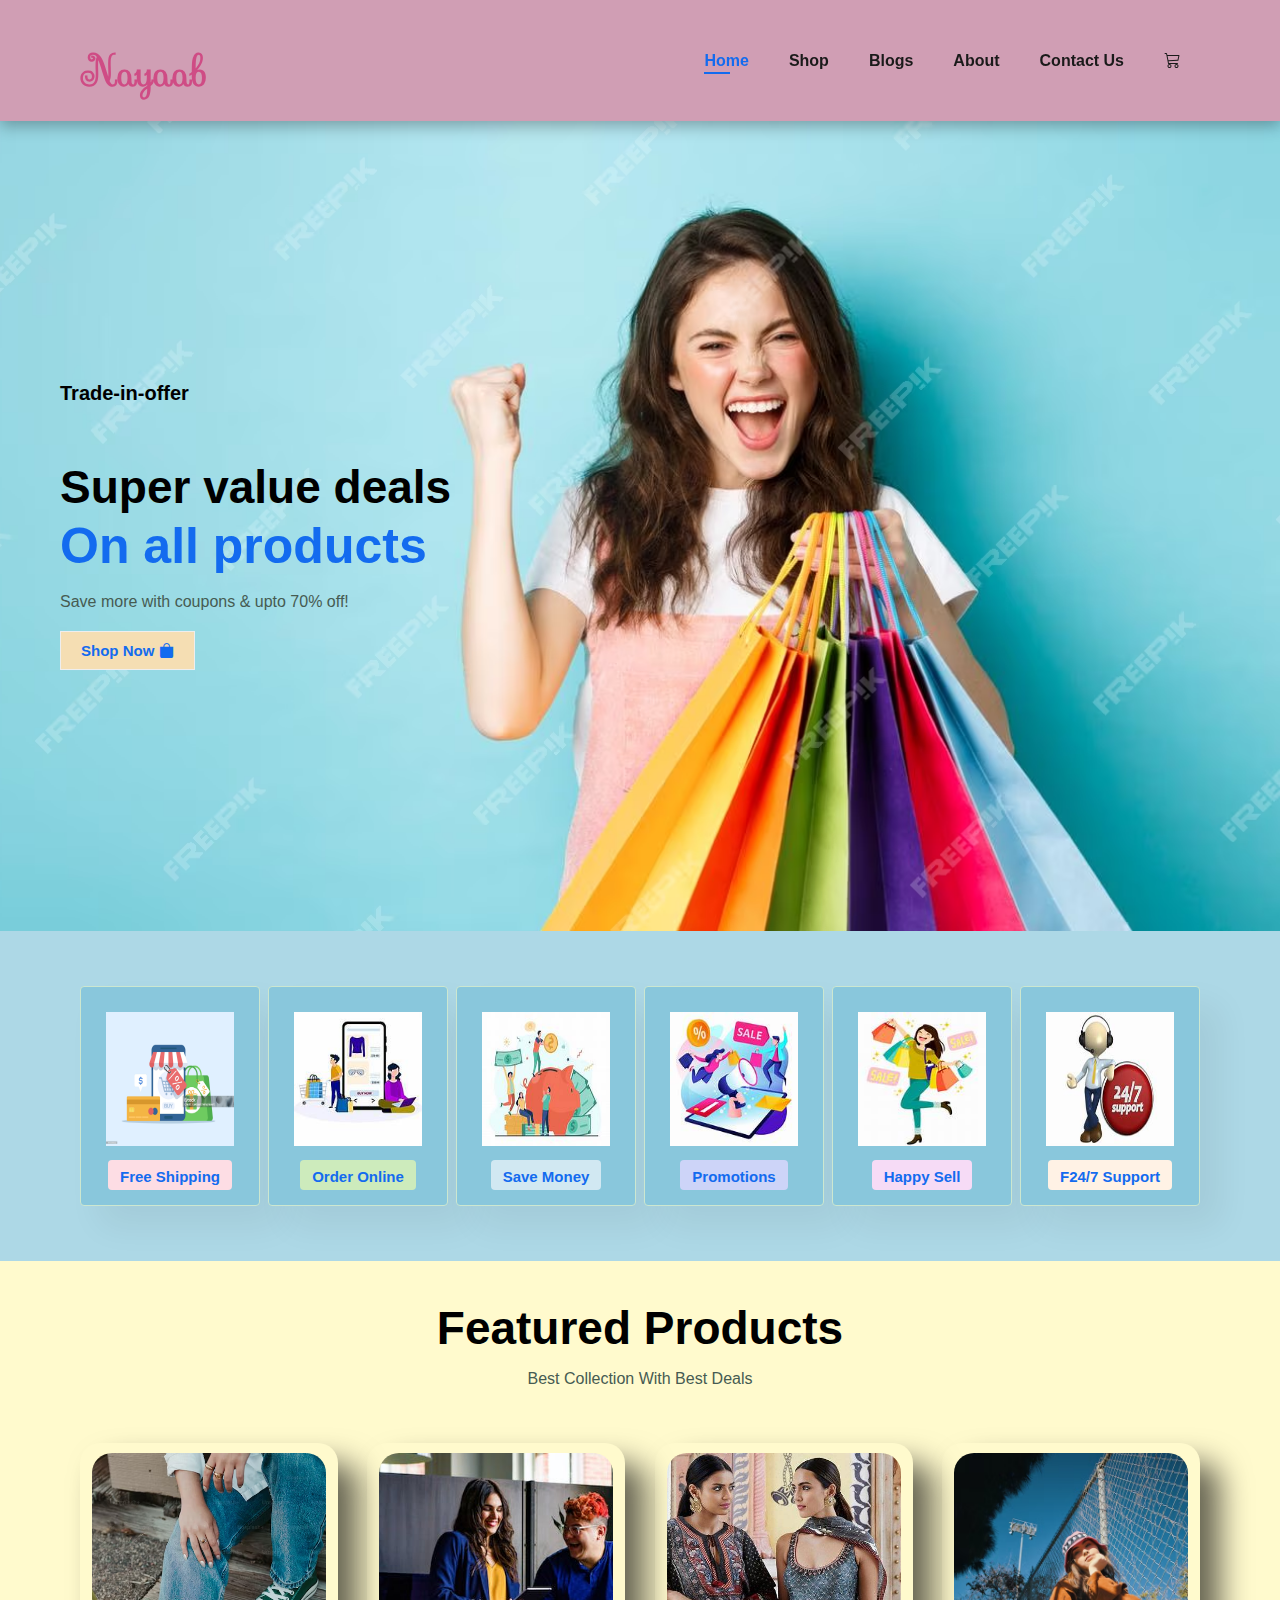
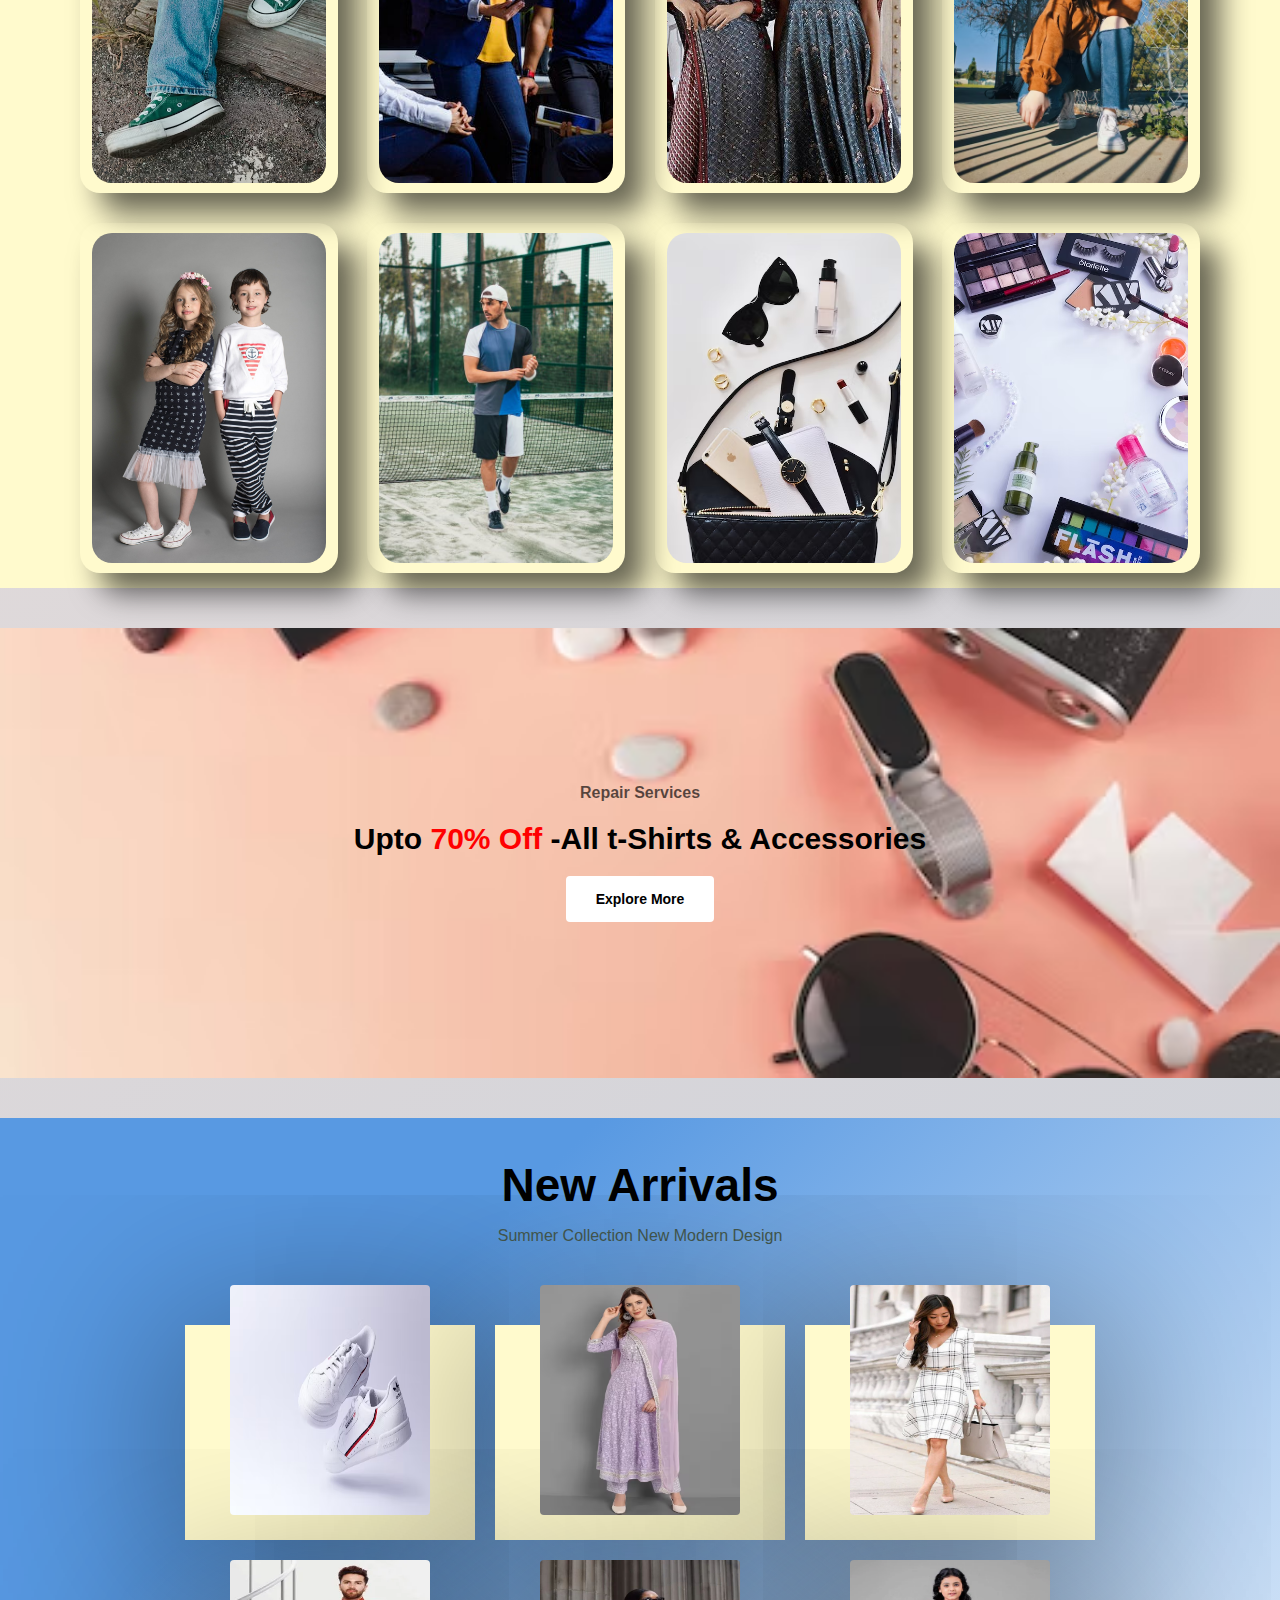
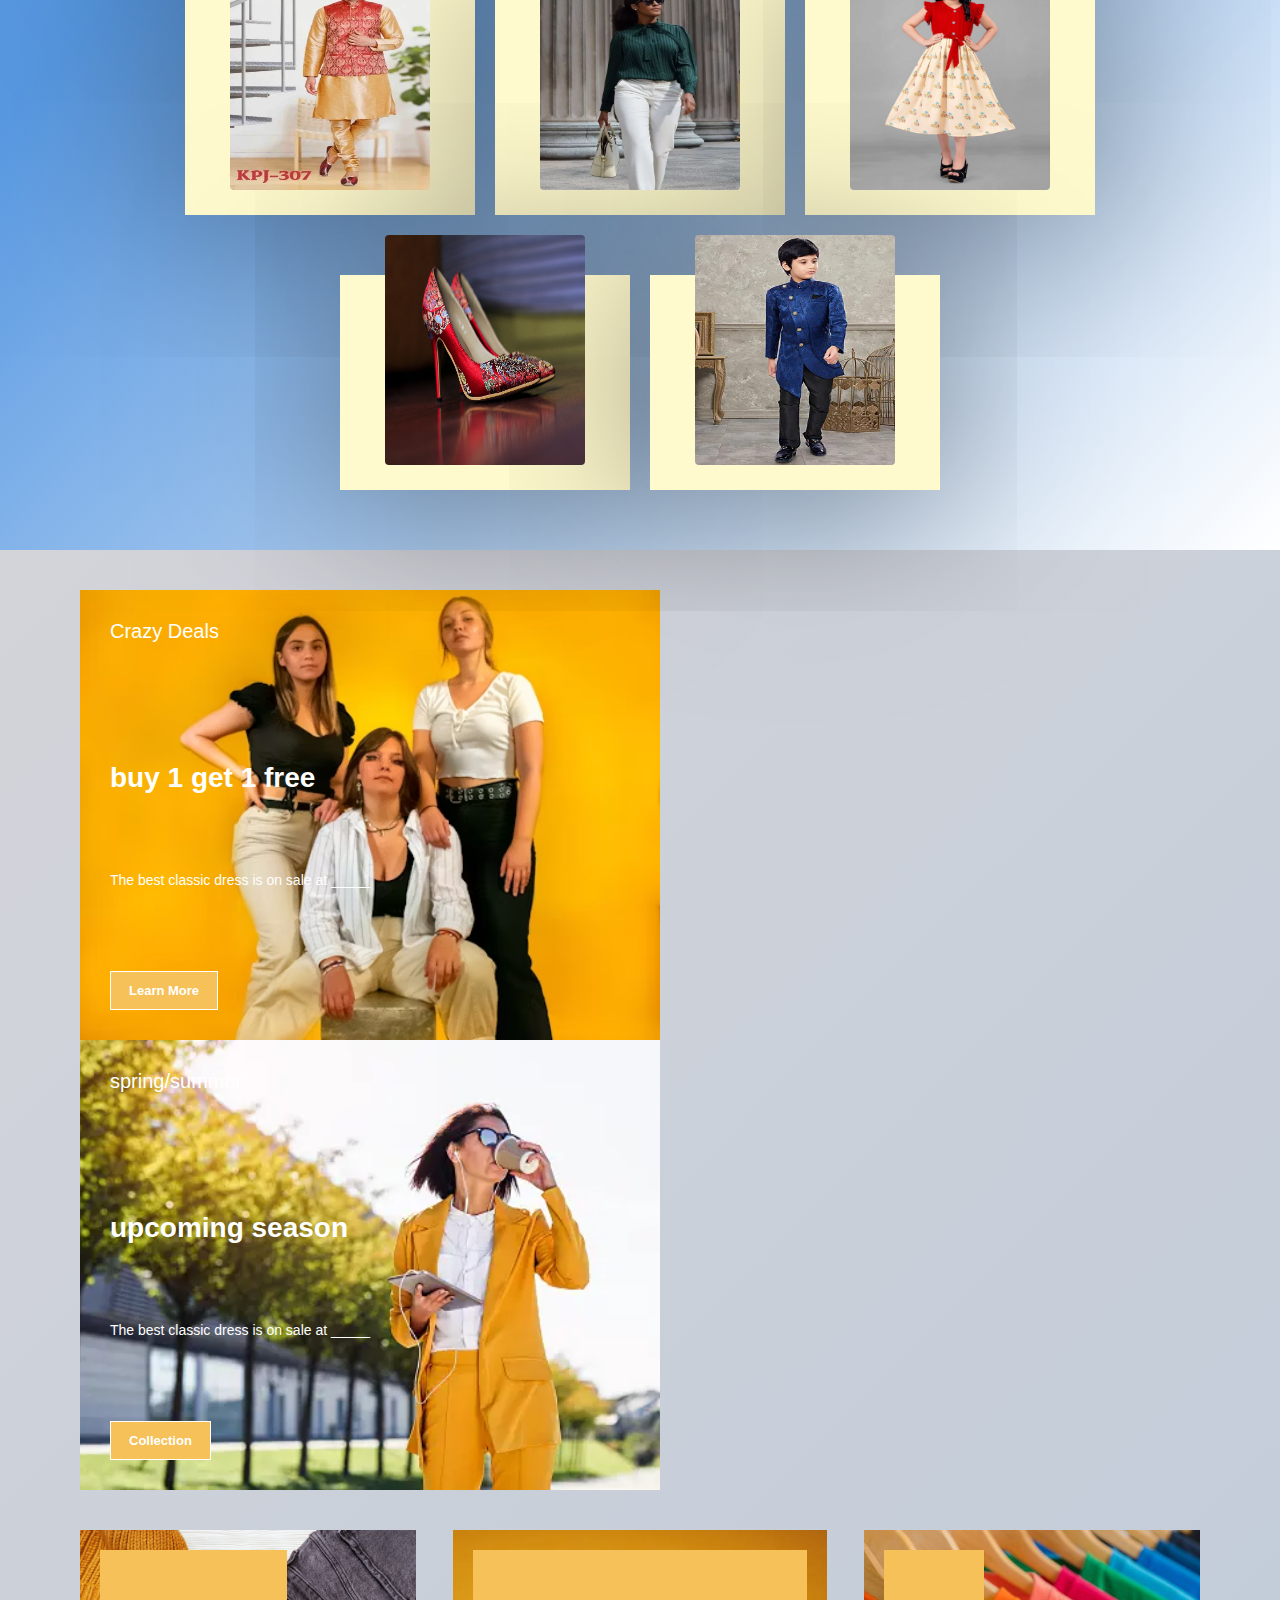
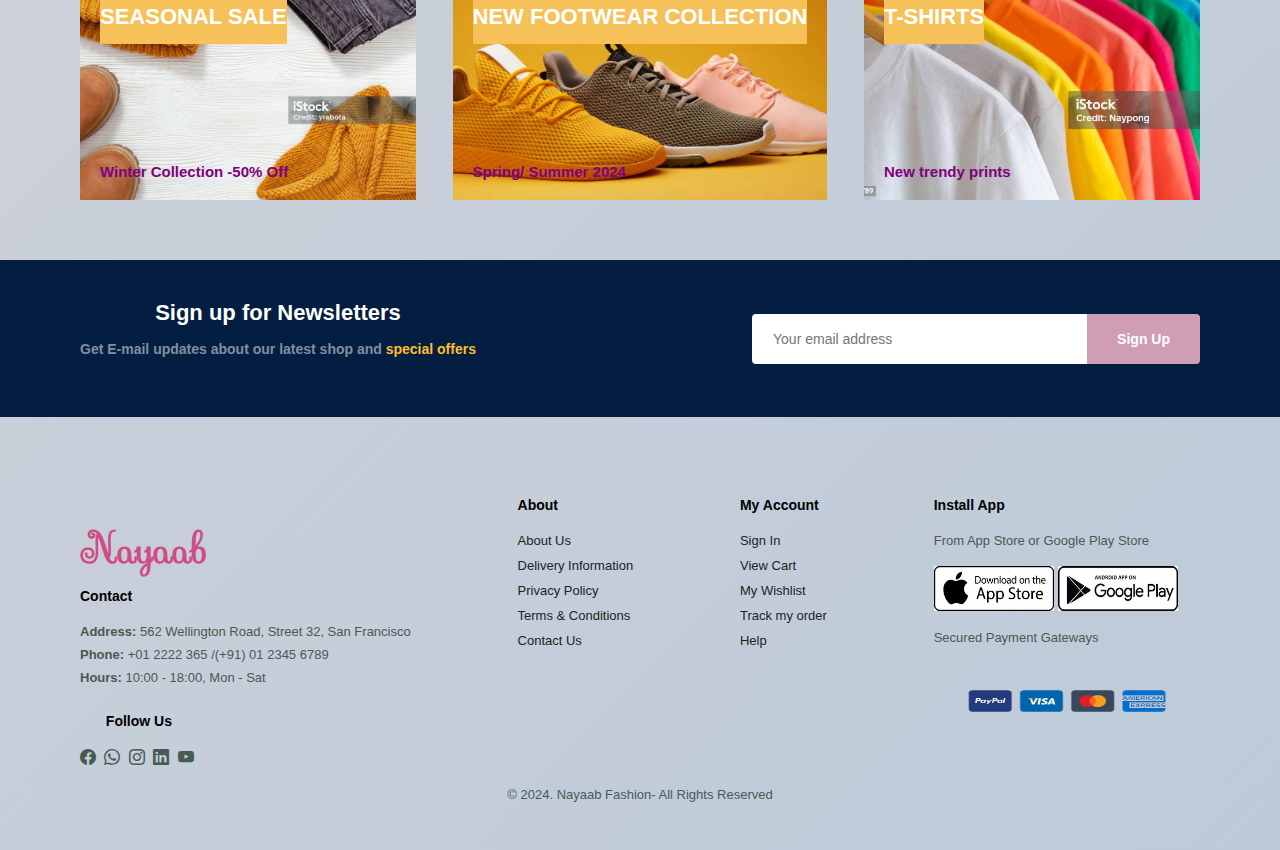
==== commit 9f198a7e: "added privacy policy+ terms & conditions page" ====
--- a/index.html
+++ b/index.html
@@ -421,18 +421,18 @@
       </div>
       <div class="col">
         <h4>About</h4>
-        <a href="#">About Us</a>
+        <a href="about.html">About Us</a>
         <a href="#">Delivery Information</a>
-        <a href="#">Privacy Policy</a>
-        <a href="#">Terms & Conditions</a>
-        <a href="#">Contact Us</a>
+        <a href="privacy.html">Privacy Policy</a>
+        <a href="privacy.html#terms">Terms & Conditions</a>
+        <a href="contact.html">Contact Us</a>
       </div>
       <div class="col">
         <h4>My Account</h4>
         <a href="#">Sign In</a>
-        <a href="#">View Cart</a>
+        <a href="cart.html">View Cart</a>
         <a href="#">My Wishlist</a>
-        <a href="#">Track my order</a>
+        <a href="cart.html">Track my order</a>
         <a href="#">Help</a>
       </div>
       <div class="col install">
--- a/style.css
+++ b/style.css
@@ -98,7 +98,7 @@
     text-decoration: none;
 }
 
-#header a span, #about h1{
+#header a span, #about h1, #privacy-policy h1{
     font-family:Sevillana;
     color: #cf4c85;
     font-size: 40px;
@@ -1293,6 +1293,45 @@
 
 
 
+/* privacy-policy page */
+
+
+#privacy-policy h1, h4, #date{
+    text-align: center;
+}
+#privacy-policy h1{
+    padding: 40px 0 0 0;
+}
+#privacy-policy h3, #terms h3{
+    padding: 5px 30px 0 20px;
+
+}
+#privacy-policy h5, #terms h5{
+    font-size: 14px;
+    padding: 5px 30px 0 20px;
+}
+#privacy-policy p, #terms p{
+    font-size: 12px;
+    padding: 0 30px 0 40px;
+    text-align: justify;
+    line-height: 15px;
+}
+
+#terms ul li{
+    list-style-type: circle;
+    font-size: 12px;
+    padding: 0 30px 0 40px;
+    text-align: justify;
+    line-height: 15px;
+    color: #465b52;
+}
+
+
+
+
+
+
+
 /* cart page */
 
 #cart{
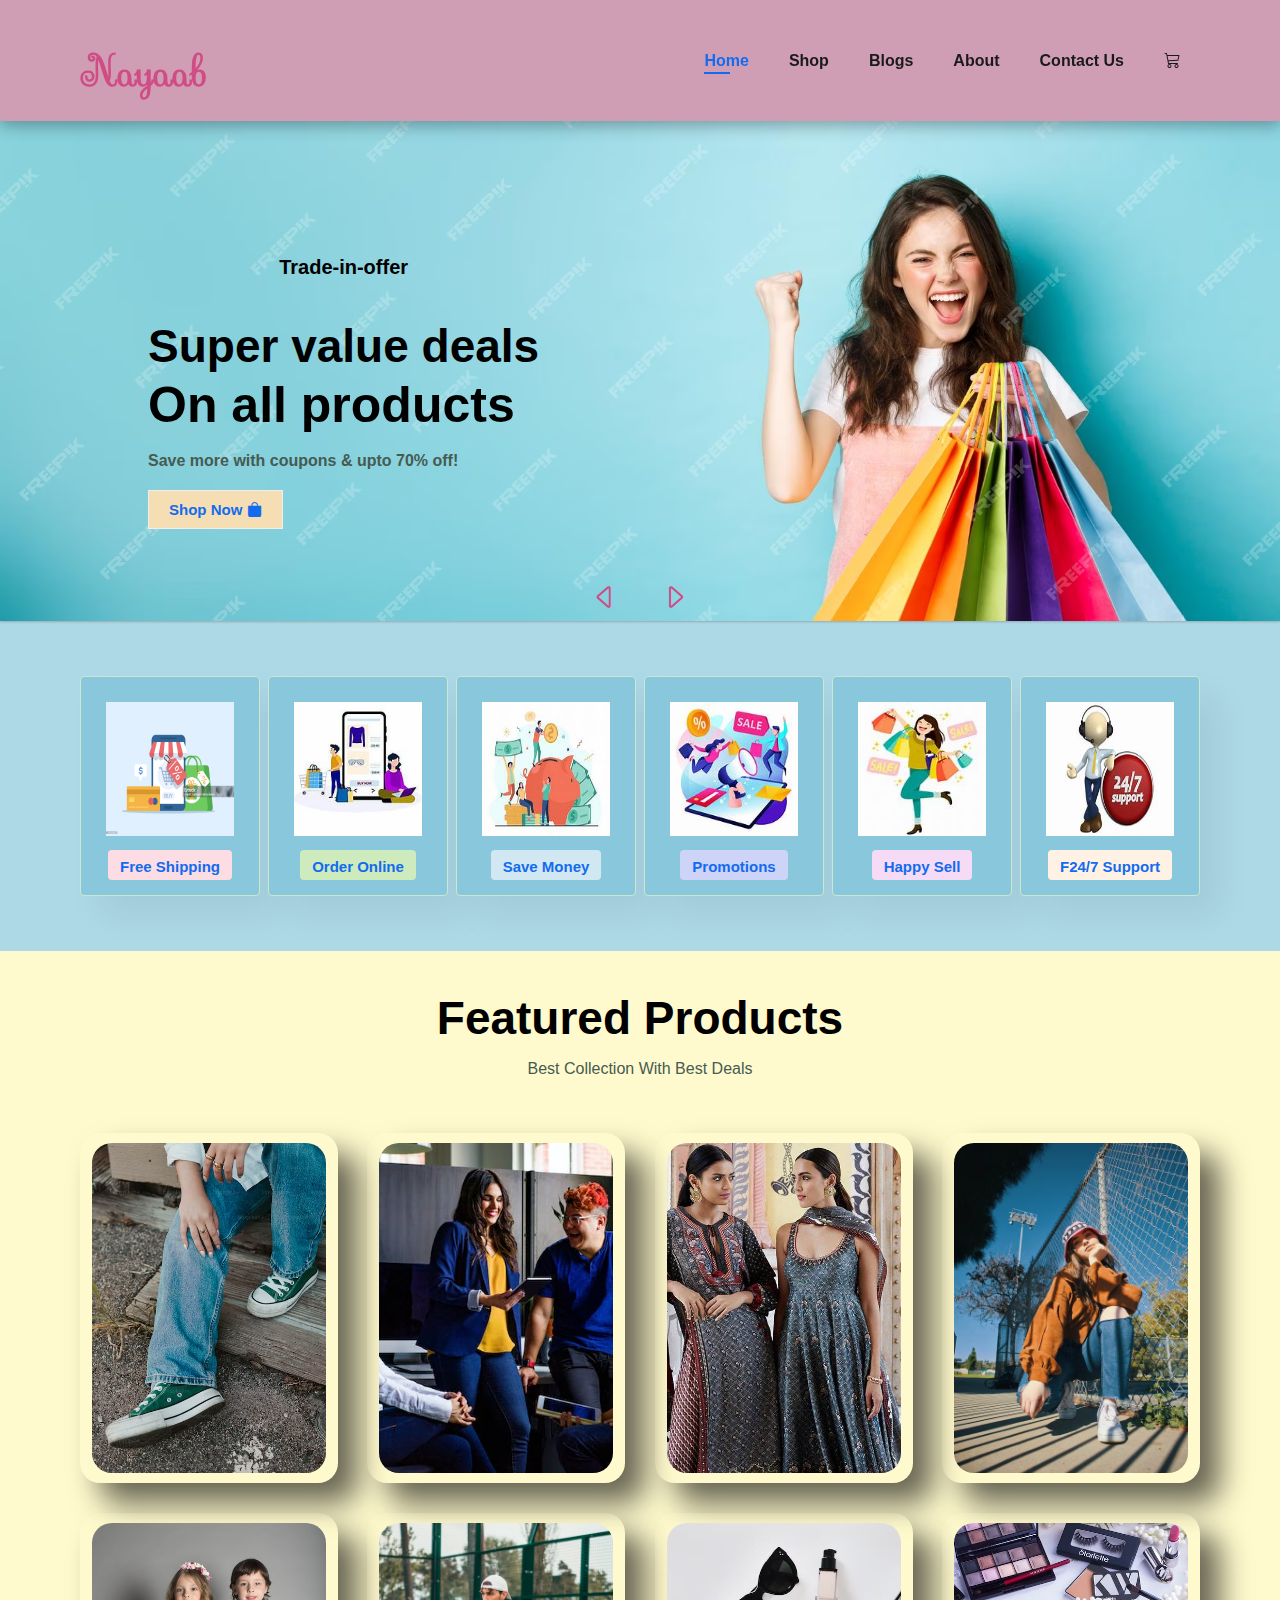
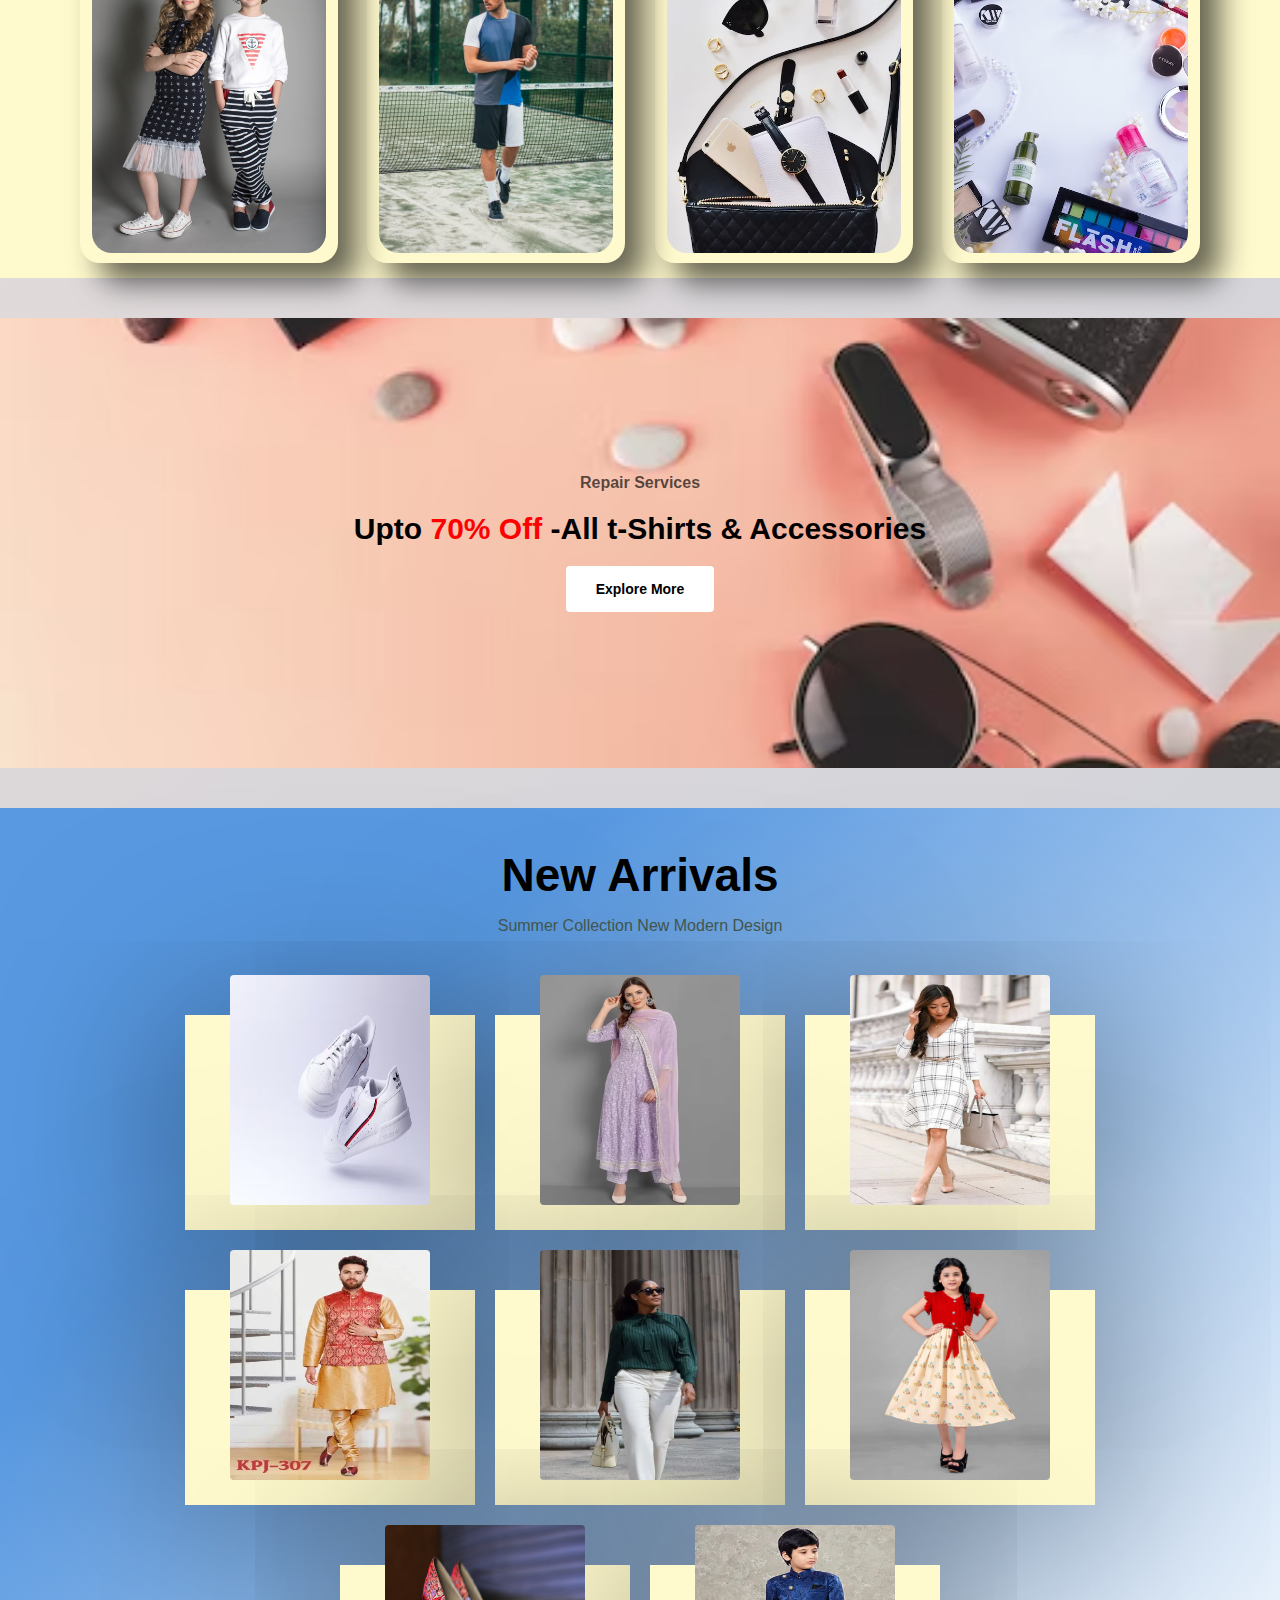
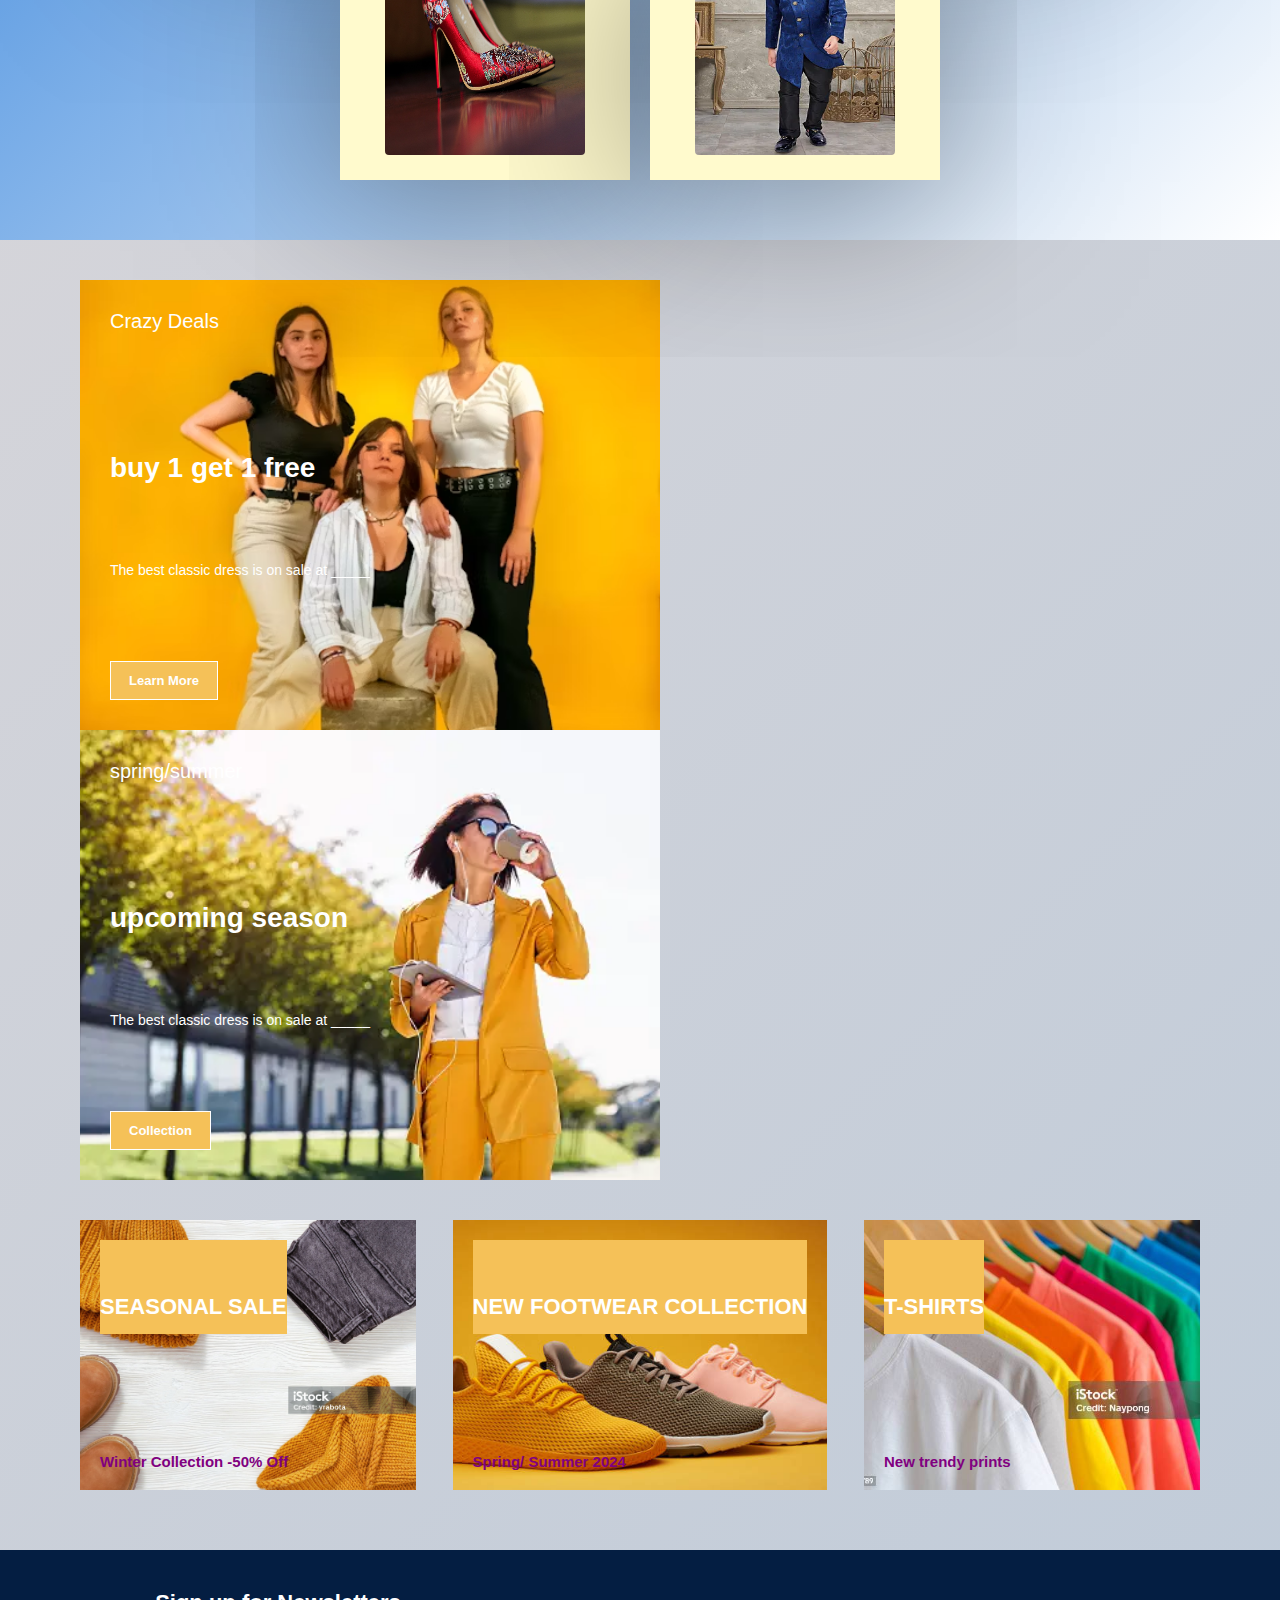
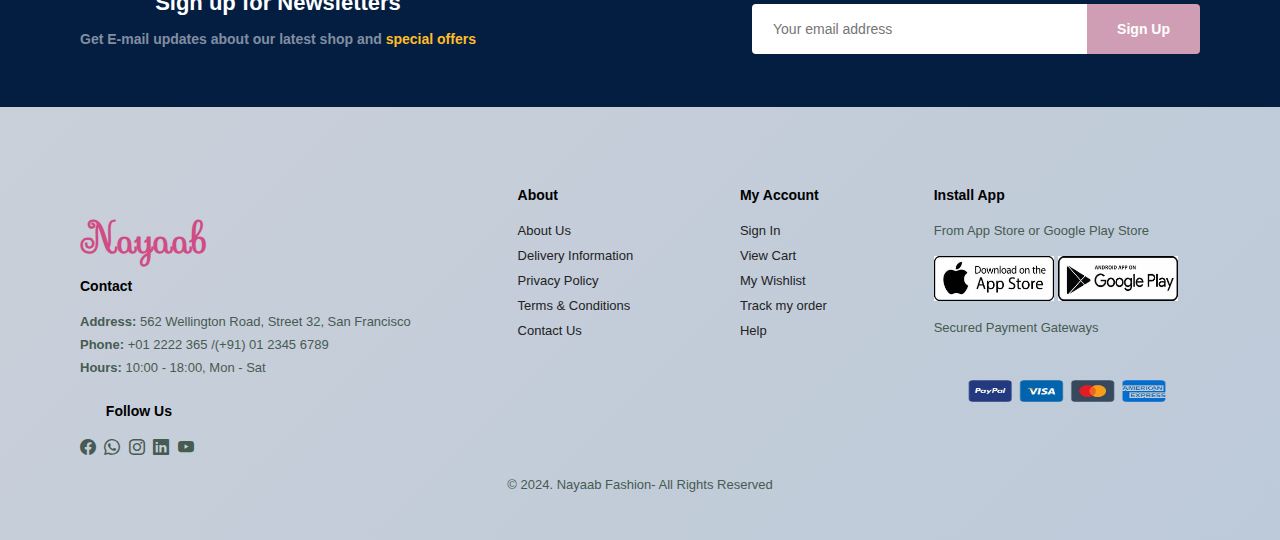
==== commit a699bf7d: "created image slider" ====
--- a/index.html
+++ b/index.html
@@ -4,18 +4,17 @@
     <meta charset="UTF-8" />
     <meta name="viewport" content="width=device-width, initial-scale=1.0" />
     <title>Nayaab Fashion</title>
-    <link rel="icon" type="image/x-icon" href="images/favicon2.png">
+    <link rel="icon" type="image/x-icon" href="images/favicon2.png" />
     <link
       rel="stylesheet"
       href="https://cdn.jsdelivr.net/npm/bootstrap-icons@1.11.1/font/bootstrap-icons.css"
     />
     <link rel="stylesheet" href="style.css" />
-    <link rel="stylesheet" href="script.js">
+    <link rel="stylesheet" href="script.js" />
   </head>
   <body>
     <section id="header">
-      <a class="logo" href="#"><span>Nayaab</span>
-      </a>
+      <a class="logo" href="#"><span>Nayaab</span> </a>
       <div id="navbar">
         <ul id="navb">
           <li><a class="active" href="index.html">Home</a></li>
@@ -36,36 +35,57 @@
     </section>
 
     <section id="hero">
+      <img class="slide" src="images/bg6.avif" alt="" />
+      <img class="slide" src="images/bg12.jpg" alt="" />
+      <img class="slide" src="images/bg8.jpg" alt="" />
+      <img class="slide" src="images/bg9.avif" alt="">
+      <img class="slide" src="images/bg10.avif" alt="" />
+
+      <div class="offer">
+        <h4>Trade-in-offer</h4>
+      <h2>Super value deals</h2>
+      <h1>On all products</h1>
+      <p>Save more with coupons & upto 70% off!</p>
+      <a href="shop.html"><button>Shop Now <i class="bi bi-bag-fill"></i></button></a>
+      </div>
+      
+      <div class="nav">
+        <button onclick="goPrev()"><i class="bi bi-caret-left"></i></button>
+        <button onclick="goNext()"><i class="bi bi-caret-right"></i></button>
+      </div>
+    </section>
+
+    <!-- <section id="hero">
       <h4>Trade-in-offer</h4>
       <h2>Super value deals</h2>
       <h1>On all products</h1>
       <p>Save more with coupons & upto 70% off!</p>
       <a href="shop.html"><button>Shop Now <i class="bi bi-bag-fill"></i></button></a>
-    </section>
+    </section> -->
 
     <section id="feature" class="section-p1">
       <div class="fe-box">
-        <img src="images/features/1.jpg" alt="">
+        <img src="images/features/1.jpg" alt="" />
         <h6>Free Shipping</h6>
       </div>
       <div class="fe-box">
-        <img src="images/features/3.jpeg" alt="">
+        <img src="images/features/3.jpeg" alt="" />
         <h6>Order Online</h6>
       </div>
       <div class="fe-box">
-        <img src="images/features/6.jpeg" alt="">
+        <img src="images/features/6.jpeg" alt="" />
         <h6>Save Money</h6>
       </div>
       <div class="fe-box">
-        <img src="images/features/7.jpeg" alt="">
+        <img src="images/features/7.jpeg" alt="" />
         <h6>Promotions</h6>
       </div>
       <div class="fe-box">
-        <img src="images/features/11.jpeg" alt="">
+        <img src="images/features/11.jpeg" alt="" />
         <h6>Happy Sell</h6>
       </div>
       <div class="fe-box">
-        <img src="images/features/9.jpeg" alt="">
+        <img src="images/features/9.jpeg" alt="" />
         <h6>F24/7 Support</h6>
       </div>
     </section>
@@ -75,7 +95,7 @@
       <p>Best Collection With Best Deals</p>
       <div class="cards">
         <div class="card">
-          <img  class="card-img" src="images/product-intro/6.avif" alt="">
+          <img class="card-img" src="images/product-intro/6.avif" alt="" />
           <div class="card-content">
             <h2>Footwear</h2>
             <div class="card-star">
@@ -85,12 +105,17 @@
               <i class="bi bi-star-fill"></i>
               <i class="bi bi-star-fill"></i>
             </div>
-            <p>Step into Style - Discover Trendsetting Footwear for Every Occasion!<br><span>50-70% Off</span></p>
-            <a href="shop.html#shop-b"><button class="normal">Shop now</button></a>
-          </div>
-        </div>
-        <div class="card">
-          <img  class="card-img" src="images/product-intro/2.jpeg" alt="">
+            <p>
+              Step into Style - Discover Trendsetting Footwear for Every
+              Occasion!<br /><span>50-70% Off</span>
+            </p>
+            <a href="shop.html#shop-b"
+              ><button class="normal">Shop now</button></a
+            >
+          </div>
+        </div>
+        <div class="card">
+          <img class="card-img" src="images/product-intro/2.jpeg" alt="" />
           <div class="card-content">
             <h2>Office Wear</h2>
             <div class="card-star">
@@ -100,13 +125,17 @@
               <i class="bi bi-star-fill"></i>
               <i class="bi bi-star-fill"></i>
             </div>
-            <p>Office Chic - Elevate Your Work Wardrobe with Stylish Office Wear! <br><span>40-70% Off</span>
-            </p>
-            <a href="shop.html#shop-c"><button class="normal">Shop now</button></a>
-          </div>
-        </div>
-        <div class="card">
-          <img  class="card-img" src="images/product-intro/3.jpeg" alt="">
+            <p>
+              Office Chic - Elevate Your Work Wardrobe with Stylish Office Wear!
+              <br /><span>40-70% Off</span>
+            </p>
+            <a href="shop.html#shop-c"
+              ><button class="normal">Shop now</button></a
+            >
+          </div>
+        </div>
+        <div class="card">
+          <img class="card-img" src="images/product-intro/3.jpeg" alt="" />
           <div class="card-content">
             <h2>Ethnic Wear</h2>
             <div class="card-star">
@@ -116,12 +145,17 @@
               <i class="bi bi-star-fill"></i>
               <i class="bi bi-star-fill"></i>
             </div>
-            <p>Cultural Couture - Unveil Timeless Beauty with Ethnic Wear! <br><span>Upto 60% Off</span></p>
-            <a href="shop.html#shop-d"><button class="normal">Shop now</button></a>
-          </div>
-        </div>
-        <div class="card">
-          <img  class="card-img" src="images/product-intro/11.avif" alt="">
+            <p>
+              Cultural Couture - Unveil Timeless Beauty with Ethnic Wear!
+              <br /><span>Upto 60% Off</span>
+            </p>
+            <a href="shop.html#shop-d"
+              ><button class="normal">Shop now</button></a
+            >
+          </div>
+        </div>
+        <div class="card">
+          <img class="card-img" src="images/product-intro/11.avif" alt="" />
           <div class="card-content">
             <h2>Casual Wear</h2>
             <div class="card-star">
@@ -131,12 +165,18 @@
               <i class="bi bi-star-fill"></i>
               <i class="bi bi-star-fill"></i>
             </div>
-            <p>Effortless Elegance - Dive into Casual Wear Comfort! <br><span>40-80% Off</span></p>
-            <a href="shop.html#shop-e"><button class="normal">Shop now</button></a>
-          </div>
-        </div>
-        <div class="card">
-          <img  class="card-img" src="images/product-intro/1.jpg" alt="">
+            <p>
+              Effortless Elegance - Dive into Casual Wear Comfort! <br /><span
+                >40-80% Off</span
+              >
+            </p>
+            <a href="shop.html#shop-e"
+              ><button class="normal">Shop now</button></a
+            >
+          </div>
+        </div>
+        <div class="card">
+          <img class="card-img" src="images/product-intro/1.jpg" alt="" />
           <div class="card-content">
             <h2>Kids Wear</h2>
             <div class="card-star">
@@ -146,12 +186,17 @@
               <i class="bi bi-star-fill"></i>
               <i class="bi bi-star-fill"></i>
             </div>
-            <p>Tiny Trends for Little Ones - Discover Adorable Kids Wear! <br><span>50-70% Off</span></p>
-            <a href="shop2.html#shop-f"><button class="normal">Shop now</button></a>
-          </div>
-        </div>
-        <div class="card">
-          <img  class="card-img" src="images/product-intro/12.jpeg" alt="">
+            <p>
+              Tiny Trends for Little Ones - Discover Adorable Kids Wear!
+              <br /><span>50-70% Off</span>
+            </p>
+            <a href="shop2.html#shop-f"
+              ><button class="normal">Shop now</button></a
+            >
+          </div>
+        </div>
+        <div class="card">
+          <img class="card-img" src="images/product-intro/12.jpeg" alt="" />
           <div class="card-content">
             <h2>Sports Wear</h2>
             <div class="card-star">
@@ -161,12 +206,17 @@
               <i class="bi bi-star-fill"></i>
               <i class="bi bi-star-fill"></i>
             </div>
-            <p>Elevate Your Game - Unleash Style with Sports Wear Excellence! <br><span>30-80%</span></p>
-            <a href="shop2.html#shop-g"><button class="normal">Shop now</button></a>
-          </div>
-        </div>
-        <div class="card">
-          <img  class="card-img" src="images/product-intro/8.avif" alt="">
+            <p>
+              Elevate Your Game - Unleash Style with Sports Wear Excellence!
+              <br /><span>30-80%</span>
+            </p>
+            <a href="shop2.html#shop-g"
+              ><button class="normal">Shop now</button></a
+            >
+          </div>
+        </div>
+        <div class="card">
+          <img class="card-img" src="images/product-intro/8.avif" alt="" />
           <div class="card-content">
             <h2>Sunglasses, Watches & Bags</h2>
             <div class="card-star">
@@ -176,12 +226,17 @@
               <i class="bi bi-star-fill"></i>
               <i class="bi bi-star-fill"></i>
             </div>
-            <p>Accessorize Your Essence - Explore Fashion-Forward Accessories! <br><span>Upto 80% Off</span></p>
-            <a href="shop2.html#shop-h"><button class="normal">Shop now</button></a>
-          </div>
-        </div>
-        <div class="card">
-          <img  class="card-img" src="images/product-intro/7.avif" alt="">
+            <p>
+              Accessorize Your Essence - Explore Fashion-Forward Accessories!
+              <br /><span>Upto 80% Off</span>
+            </p>
+            <a href="shop2.html#shop-h"
+              ><button class="normal">Shop now</button></a
+            >
+          </div>
+        </div>
+        <div class="card">
+          <img class="card-img" src="images/product-intro/7.avif" alt="" />
           <div class="card-content">
             <h2>Beauty & Makeup</h2>
             <div class="card-star">
@@ -191,12 +246,16 @@
               <i class="bi bi-star-fill"></i>
               <i class="bi bi-star-fill"></i>
             </div>
-            <p>Style, Simplified - One Stop Shop for Fashion, Beauty, and More <br><span>Upto 60% Off</span></p>
-            <a href="shop2.html#shop-i"><button class="normal">Shop now</button></a>
-          </div>
-        </div>
-      </div>
-      
+            <p>
+              Style, Simplified - One Stop Shop for Fashion, Beauty, and More
+              <br /><span>Upto 60% Off</span>
+            </p>
+            <a href="shop2.html#shop-i"
+              ><button class="normal">Shop now</button></a
+            >
+          </div>
+        </div>
+      </div>
     </section>
 
     <section id="banner" class="section-m1">
@@ -211,11 +270,13 @@
       <div class="newarr-container">
         <div class="newarr-card">
           <div class="img-box product-img">
-            <img src="images/footwear/9.avif" alt="">
-          </div>
-          <div class="newarr-content">
-            <span>adidas</span>
-           <div class="product-title"><h5 class="product-title">Cartoon Astronaut T-Shirts</h5></div>
+            <img src="images/footwear/9.avif" alt="" />
+          </div>
+          <div class="newarr-content">
+            <span>adidas</span>
+            <div class="product-title">
+              <h5 class="product-title">Cartoon Astronaut T-Shirts</h5>
+            </div>
             <div class="star">
               <i class="bi bi-star-fill"></i>
               <i class="bi bi-star-fill"></i>
@@ -225,135 +286,142 @@
             </div>
             <div class="price"><h4 class="price">$78</h4></div>
           </div>
-          <button class="normal"><span>Buy Now</span></button><button class="normal add-cart"><span>Add to Cart</span></button>
-        </div>
-        <div class="newarr-card">
-          <div class="img-box">
-            <img src="images/ethnic wear/9.avif" alt="">
-          </div>
-          <div class="newarr-content">
-            <span>adidas</span>
-            <h5>Cartoon Astronaut T-Shirts</h5>
-            <div class="star">
-              <i class="bi bi-star-fill"></i>
-              <i class="bi bi-star-fill"></i>
-              <i class="bi bi-star-fill"></i>
-              <i class="bi bi-star-fill"></i>
-              <i class="bi bi-star-fill"></i>
-            </div>
-            <h4>$78</h4>
-          </div>
-          <button class="normal"><span>Buy Now</span></button><button class="normal"><span>Add to Cart</span></button>
-        </div>
-        <div class="newarr-card">
-          <div class="img-box">
-            <img src="images/office wear/10.webp" alt="">
-          </div>
-          <div class="newarr-content">
-            <span>adidas</span>
-            <h5>Cartoon Astronaut T-Shirts</h5>
-            <div class="star">
-              <i class="bi bi-star-fill"></i>
-              <i class="bi bi-star-fill"></i>
-              <i class="bi bi-star-fill"></i>
-              <i class="bi bi-star-fill"></i>
-              <i class="bi bi-star-fill"></i>
-            </div>
-            <h4>$78</h4>
-          </div>
-          <button class="normal"><span>Buy Now</span></button><button class="normal"><span>Add to Cart</span></button>
-        </div>
-        <div class="newarr-card">
-          <div class="img-box">
-            <img src="images/ethnic wear/10.webp" alt="">
-          </div>
-          <div class="newarr-content">
-            <span>adidas</span>
-            <h5>Cartoon Astronaut T-Shirts</h5>
-            <div class="star">
-              <i class="bi bi-star-fill"></i>
-              <i class="bi bi-star-fill"></i>
-              <i class="bi bi-star-fill"></i>
-              <i class="bi bi-star-fill"></i>
-              <i class="bi bi-star-fill"></i>
-            </div>
-            <h4>$78</h4>
-          </div>
-          <button class="normal"><span>Buy Now</span></button><button class="normal"><span>Add to Cart</span></button>
-        </div>
-        <div class="newarr-card">
-          <div class="img-box">
-            <img src="images/casual wear/1.jpg" alt="">
-          </div>
-          <div class="newarr-content">
-            <span>adidas</span>
-            <h5>Cartoon Astronaut T-Shirts</h5>
-            <div class="star">
-              <i class="bi bi-star-fill"></i>
-              <i class="bi bi-star-fill"></i>
-              <i class="bi bi-star-fill"></i>
-              <i class="bi bi-star-fill"></i>
-              <i class="bi bi-star-fill"></i>
-            </div>
-            <h4>$78</h4>
-          </div>
-          <button class="normal"><span>Buy Now</span></button><button class="normal"><span>Add to Cart</span></button>
-        </div>
-        <div class="newarr-card">
-          <div class="img-box">
-            <img src="images/kids wear/10.webp" alt="">
-          </div>
-          <div class="newarr-content">
-            <span>adidas</span>
-            <h5>Cartoon Astronaut T-Shirts</h5>
-            <div class="star">
-              <i class="bi bi-star-fill"></i>
-              <i class="bi bi-star-fill"></i>
-              <i class="bi bi-star-fill"></i>
-              <i class="bi bi-star-fill"></i>
-              <i class="bi bi-star-fill"></i>
-            </div>
-            <h4>$78</h4>
-          </div>
-          <button class="normal"><span>Buy Now</span></button><button class="normal"><span>Add to Cart</span></button>
-        </div>
-        <div class="newarr-card">
-          <div class="img-box">
-            <img src="images/footwear/10.jpg" alt="">
-          </div>
-          <div class="newarr-content">
-            <span>adidas</span>
-            <h5>Cartoon Astronaut T-Shirts</h5>
-            <div class="star">
-              <i class="bi bi-star-fill"></i>
-              <i class="bi bi-star-fill"></i>
-              <i class="bi bi-star-fill"></i>
-              <i class="bi bi-star-fill"></i>
-              <i class="bi bi-star-fill"></i>
-            </div>
-            <h4>$78</h4>
-          </div>
-          <button class="normal"><span>Buy Now</span></button><button class="normal"><span>Add to Cart</span></button>
-        </div>
-        <div class="newarr-card">
-          <div class="img-box">
-            <img src="images/kids wear/9.webp" alt="">
-          </div>
-          <div class="newarr-content">
-            <span>adidas</span>
-            <h5>Cartoon Astronaut T-Shirts</h5>
-            <div class="star">
-              <i class="bi bi-star-fill"></i>
-              <i class="bi bi-star-fill"></i>
-              <i class="bi bi-star-fill"></i>
-              <i class="bi bi-star-fill"></i>
-              <i class="bi bi-star-fill"></i>
-            </div>
-            <h4>$78</h4>
-          </div>
-          <button class="normal"><span>Buy Now</span></button><button class="normal"><span>Add to Cart</span></button>
-        </div>
-       
+          <button class="normal"><span>Buy Now</span></button
+          ><button class="normal add-cart"><span>Add to Cart</span></button>
+        </div>
+        <div class="newarr-card">
+          <div class="img-box">
+            <img src="images/ethnic wear/9.avif" alt="" />
+          </div>
+          <div class="newarr-content">
+            <span>adidas</span>
+            <h5>Cartoon Astronaut T-Shirts</h5>
+            <div class="star">
+              <i class="bi bi-star-fill"></i>
+              <i class="bi bi-star-fill"></i>
+              <i class="bi bi-star-fill"></i>
+              <i class="bi bi-star-fill"></i>
+              <i class="bi bi-star-fill"></i>
+            </div>
+            <h4>$78</h4>
+          </div>
+          <button class="normal"><span>Buy Now</span></button
+          ><button class="normal"><span>Add to Cart</span></button>
+        </div>
+        <div class="newarr-card">
+          <div class="img-box">
+            <img src="images/office wear/10.webp" alt="" />
+          </div>
+          <div class="newarr-content">
+            <span>adidas</span>
+            <h5>Cartoon Astronaut T-Shirts</h5>
+            <div class="star">
+              <i class="bi bi-star-fill"></i>
+              <i class="bi bi-star-fill"></i>
+              <i class="bi bi-star-fill"></i>
+              <i class="bi bi-star-fill"></i>
+              <i class="bi bi-star-fill"></i>
+            </div>
+            <h4>$78</h4>
+          </div>
+          <button class="normal"><span>Buy Now</span></button
+          ><button class="normal"><span>Add to Cart</span></button>
+        </div>
+        <div class="newarr-card">
+          <div class="img-box">
+            <img src="images/ethnic wear/10.webp" alt="" />
+          </div>
+          <div class="newarr-content">
+            <span>adidas</span>
+            <h5>Cartoon Astronaut T-Shirts</h5>
+            <div class="star">
+              <i class="bi bi-star-fill"></i>
+              <i class="bi bi-star-fill"></i>
+              <i class="bi bi-star-fill"></i>
+              <i class="bi bi-star-fill"></i>
+              <i class="bi bi-star-fill"></i>
+            </div>
+            <h4>$78</h4>
+          </div>
+          <button class="normal"><span>Buy Now</span></button
+          ><button class="normal"><span>Add to Cart</span></button>
+        </div>
+        <div class="newarr-card">
+          <div class="img-box">
+            <img src="images/casual wear/1.jpg" alt="" />
+          </div>
+          <div class="newarr-content">
+            <span>adidas</span>
+            <h5>Cartoon Astronaut T-Shirts</h5>
+            <div class="star">
+              <i class="bi bi-star-fill"></i>
+              <i class="bi bi-star-fill"></i>
+              <i class="bi bi-star-fill"></i>
+              <i class="bi bi-star-fill"></i>
+              <i class="bi bi-star-fill"></i>
+            </div>
+            <h4>$78</h4>
+          </div>
+          <button class="normal"><span>Buy Now</span></button
+          ><button class="normal"><span>Add to Cart</span></button>
+        </div>
+        <div class="newarr-card">
+          <div class="img-box">
+            <img src="images/kids wear/10.webp" alt="" />
+          </div>
+          <div class="newarr-content">
+            <span>adidas</span>
+            <h5>Cartoon Astronaut T-Shirts</h5>
+            <div class="star">
+              <i class="bi bi-star-fill"></i>
+              <i class="bi bi-star-fill"></i>
+              <i class="bi bi-star-fill"></i>
+              <i class="bi bi-star-fill"></i>
+              <i class="bi bi-star-fill"></i>
+            </div>
+            <h4>$78</h4>
+          </div>
+          <button class="normal"><span>Buy Now</span></button
+          ><button class="normal"><span>Add to Cart</span></button>
+        </div>
+        <div class="newarr-card">
+          <div class="img-box">
+            <img src="images/footwear/10.jpg" alt="" />
+          </div>
+          <div class="newarr-content">
+            <span>adidas</span>
+            <h5>Cartoon Astronaut T-Shirts</h5>
+            <div class="star">
+              <i class="bi bi-star-fill"></i>
+              <i class="bi bi-star-fill"></i>
+              <i class="bi bi-star-fill"></i>
+              <i class="bi bi-star-fill"></i>
+              <i class="bi bi-star-fill"></i>
+            </div>
+            <h4>$78</h4>
+          </div>
+          <button class="normal"><span>Buy Now</span></button
+          ><button class="normal"><span>Add to Cart</span></button>
+        </div>
+        <div class="newarr-card">
+          <div class="img-box">
+            <img src="images/kids wear/9.webp" alt="" />
+          </div>
+          <div class="newarr-content">
+            <span>adidas</span>
+            <h5>Cartoon Astronaut T-Shirts</h5>
+            <div class="star">
+              <i class="bi bi-star-fill"></i>
+              <i class="bi bi-star-fill"></i>
+              <i class="bi bi-star-fill"></i>
+              <i class="bi bi-star-fill"></i>
+              <i class="bi bi-star-fill"></i>
+            </div>
+            <h4>$78</h4>
+          </div>
+          <button class="normal"><span>Buy Now</span></button
+          ><button class="normal"><span>Add to Cart</span></button>
+        </div>
       </div>
     </section>
 
@@ -377,7 +445,7 @@
     <section id="banner3">
       <div class="banner-box">
         <h2>SEASONAL SALE</h2>
-        <h3> Winter Collection -50% Off</h3>
+        <h3>Winter Collection -50% Off</h3>
       </div>
       <div class="banner-box banner-box2">
         <h2>NEW FOOTWEAR COLLECTION</h2>
@@ -385,28 +453,33 @@
       </div>
       <div class="banner-box banner-box3">
         <h2>T-SHIRTS</h2>
-        <h3> New trendy prints</h3>
+        <h3>New trendy prints</h3>
       </div>
     </section>
 
     <section id="newsletter" class="section-p1 section-m1">
       <div class="newstext">
         <h4>Sign up for Newsletters</h4>
-        <p>Get E-mail updates about our latest shop and <span>special offers</span> </p>
+        <p>
+          Get E-mail updates about our latest shop and
+          <span>special offers</span>
+        </p>
       </div>
       <div class="form">
-        <input type="text" placeholder="Your email address">
+        <input type="text" placeholder="Your email address" />
         <button class="normal">Sign Up</button>
       </div>
     </section>
 
     <footer class="section-p1">
       <div class="col">
-        <a class="logo" href="#"><span>Nayaab</span>
-        </a>
+        <a class="logo" href="#"><span>Nayaab</span> </a>
         <h4>Contact</h4>
-        <p><strong>Address: </strong> 562 Wellington Road, Street 32, San Francisco</p>
-        <p><strong>Phone:  </strong>+01 2222 365 /(+91) 01 2345 6789</p>
+        <p>
+          <strong>Address: </strong> 562 Wellington Road, Street 32, San
+          Francisco
+        </p>
+        <p><strong>Phone: </strong>+01 2222 365 /(+91) 01 2345 6789</p>
         <p><strong>Hours: </strong> 10:00 - 18:00, Mon - Sat</p>
         <div class="follow">
           <h4>Follow Us</h4>
@@ -439,19 +512,17 @@
         <h4>Install App</h4>
         <p>From App Store or Google Play Store</p>
         <div class="row">
-        <img src="images/asset10.jpeg" alt="" >
-        <img src="images/asset11.jpeg" alt="" >
-          
+          <img src="images/asset10.jpeg" alt="" />
+          <img src="images/asset11.jpeg" alt="" />
         </div>
         <p>Secured Payment Gateways</p>
-        <img src="images/asset8.png" alt="" width="100%" height="95vh" >
+        <img src="images/asset8.png" alt="" width="100%" height="95vh" />
       </div>
       <div class="copywright">
         <p>&copy 2024. Nayaab Fashion- All Rights Reserved</p>
       </div>
     </footer>
 
-    
     <script src="script.js"></script>
   </body>
 </html>
--- a/style.css
+++ b/style.css
@@ -150,6 +150,65 @@
 }
 
 #hero{
+    width: 100%;
+    height: 500px;
+    margin: auto;
+    box-shadow: 0 0 3px gray;
+    position: relative;
+    overflow: hidden;
+}
+.slide{
+    width: 100%;
+    height: 100%;
+    position: absolute;
+    top: 0;
+    left: 0;
+    transition: 0.5s;
+}
+
+.nav{
+    position: absolute;
+    top: 90%;
+    width: 100%;
+    display: flex;
+    justify-content: center;
+    align-items: center;
+    z-index: 10;
+
+}
+.nav button{
+    border: none;
+    outline: none;
+    background-color: transparent;
+    cursor: pointer;
+    font-size: 20px;
+    color: #cf4c85;
+    padding: 10px;
+    margin: 0 10px;
+    font-size: 30px;
+}
+.offer{
+    position: absolute;
+    top: 25%;
+    left: 10%;
+    color: white;
+    padding: 10px 20px;
+    font-size: 14px;
+    font-weight: 600;
+    z-index: 10;
+}
+.offer button{
+    background-color: wheat;
+    color: #136bef;
+    border: 1px;
+    border-style: ridge;
+    padding: 10px 20px;
+    cursor: pointer;
+    font-weight: 700;
+    font-size: 15px;
+    transition: all 0.5s ease;
+ }
+/* #hero{
     background-image: url(images/bg6.avif);
     background-repeat: no-repeat;
     background-size: cover;
@@ -182,7 +241,7 @@
  }
  #hero button:hover{
     transform: scale(1.1);
- }
+ } */
 
  #feature{
     display: flex;
@@ -854,7 +913,6 @@
     align-items: center;
     justify-content: space-between;
     padding: 40px 40px;
-    background:url(images/bg21.jpg);
     opacity: 0.7;
     
 }
@@ -910,6 +968,34 @@
     color: #818ea0;
     padding: 10px 0;
   
+}
+
+#collage{
+    display: flex;
+    flex-wrap: wrap;
+    border: 10px solid #d09eb4;
+}
+#collage .collage-a{
+    display: flex;
+    justify-content: center;
+    align-items: center;
+    width: 100%;
+    border-bottom: 5px solid #d09eb4;
+}
+#collage .img-a{
+    width: 100%;
+}
+#collage img{
+    width: 100%;
+    height: 100%;
+    object-fit: contain;
+}
+#collage .content-a{
+    width: 100%;
+    padding: 60px 40px;
+    text-align: center;
+
+
 }
 #blog{
     padding: 150px 150px 0 150px;
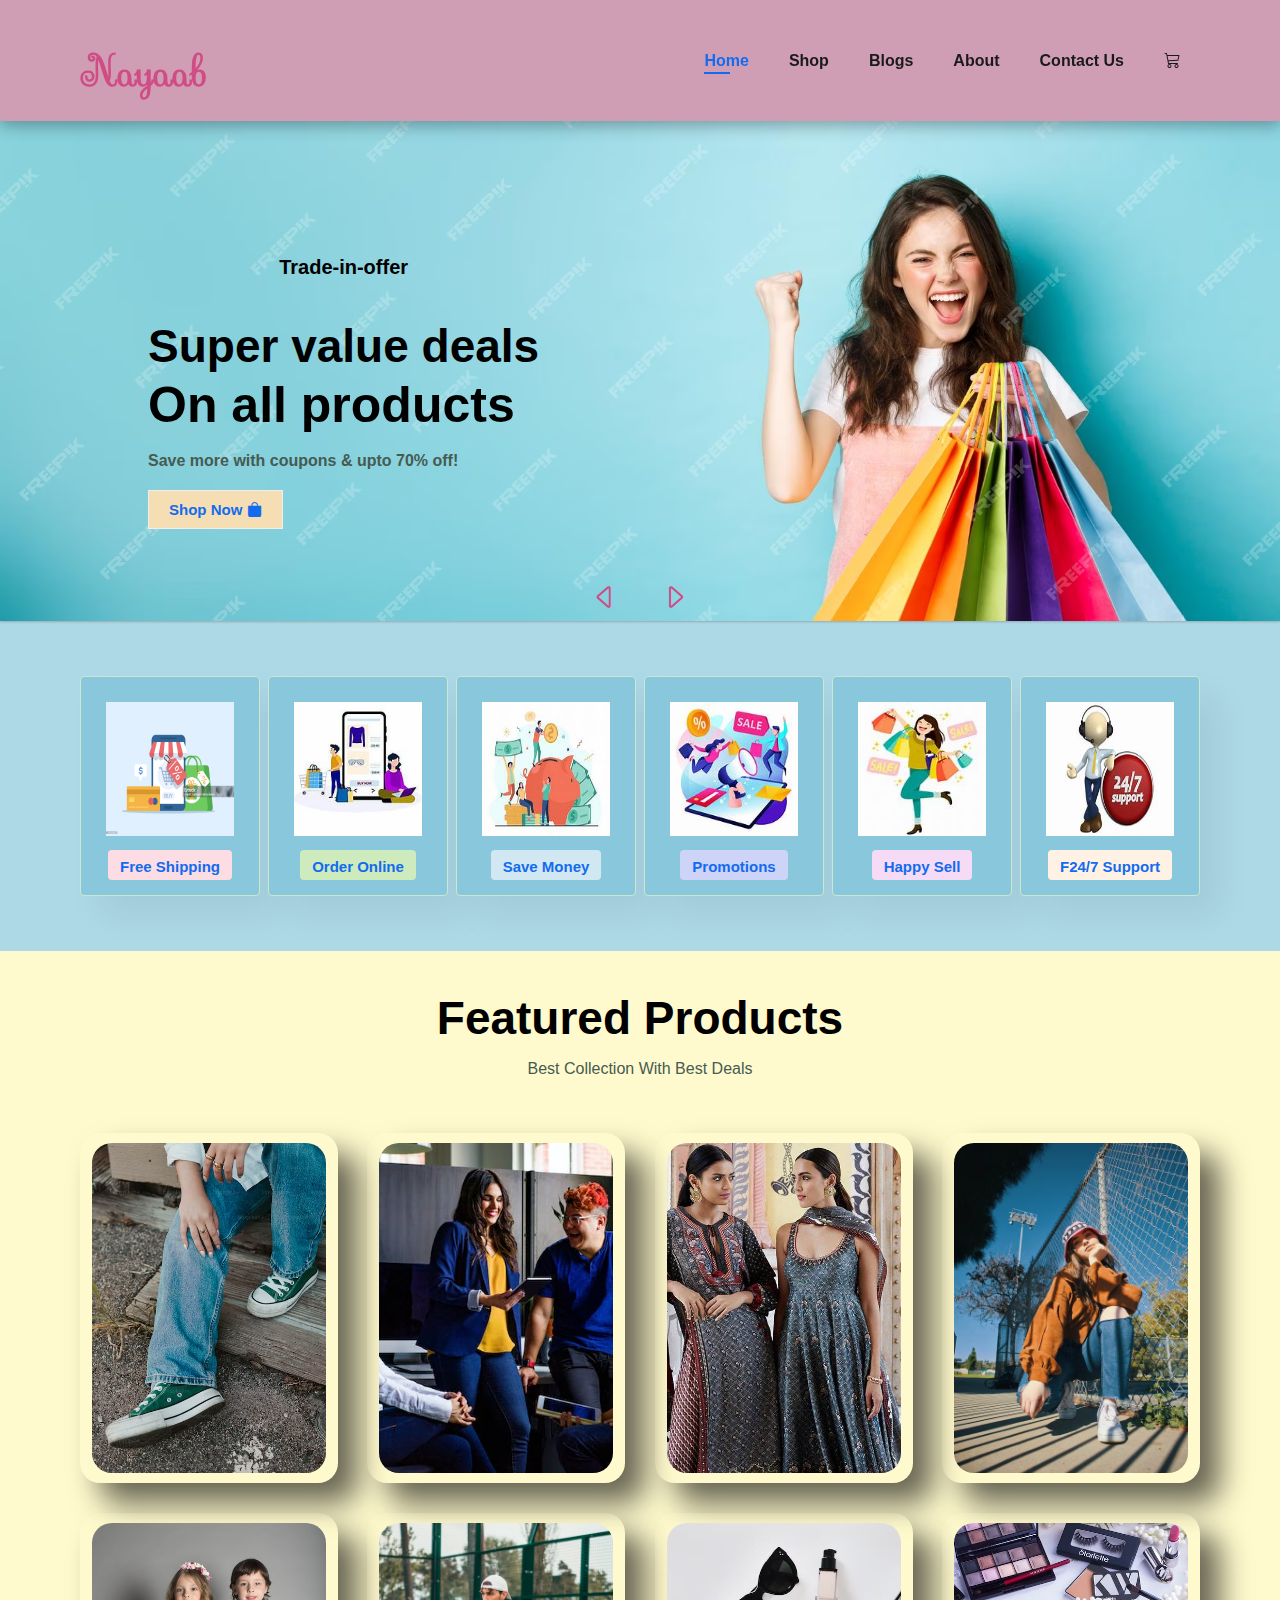
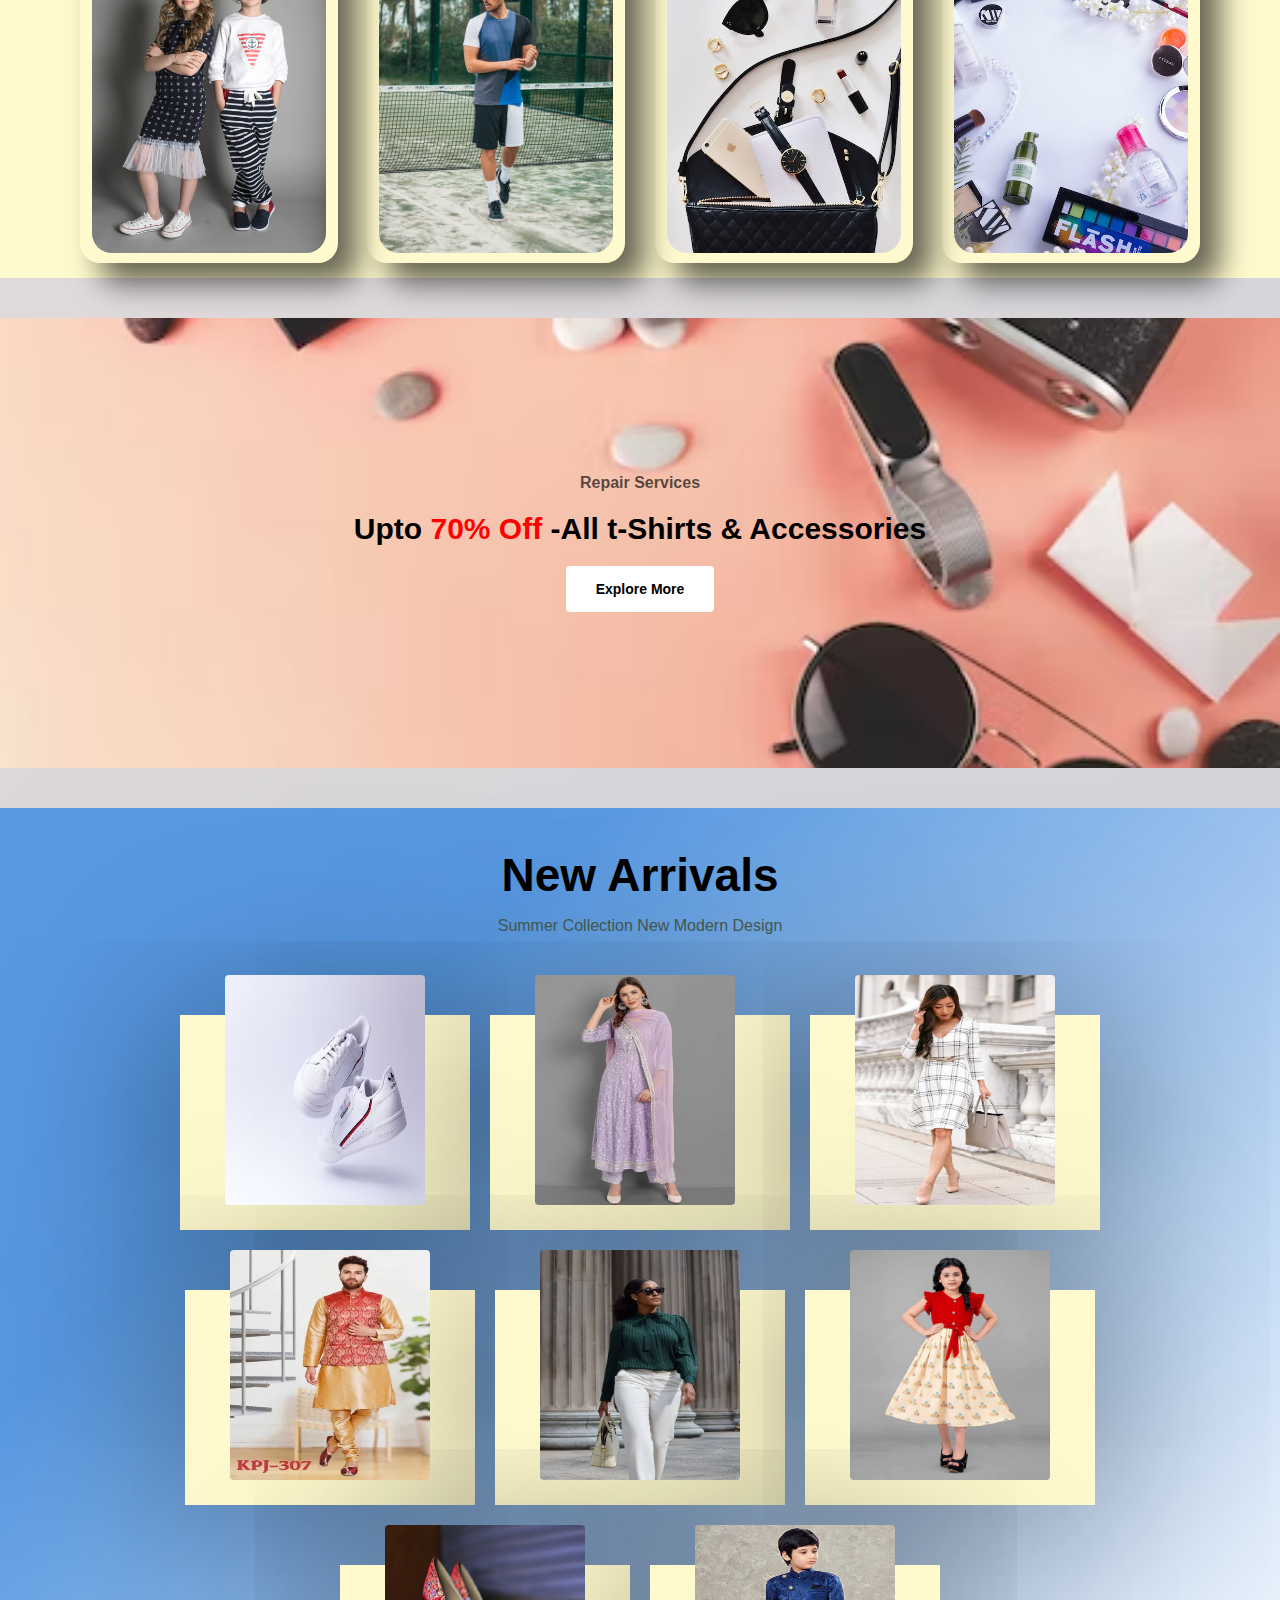
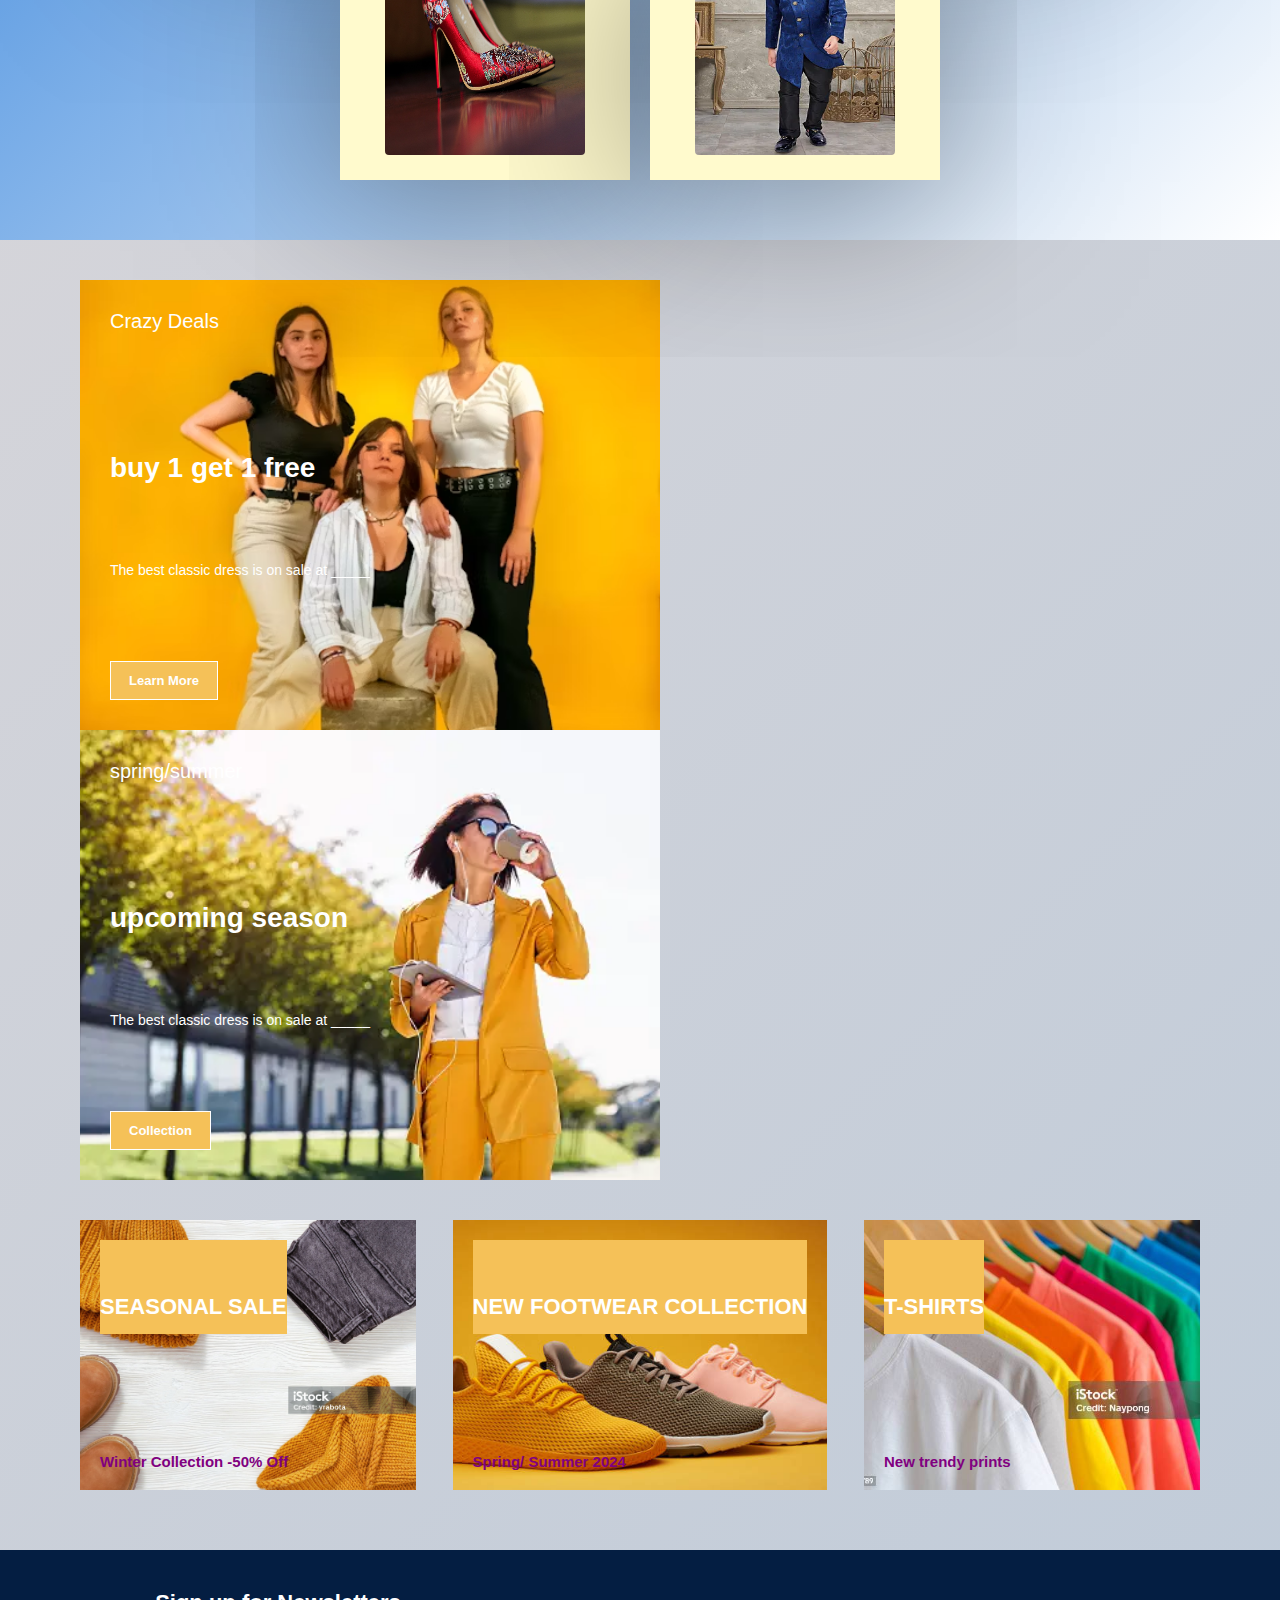
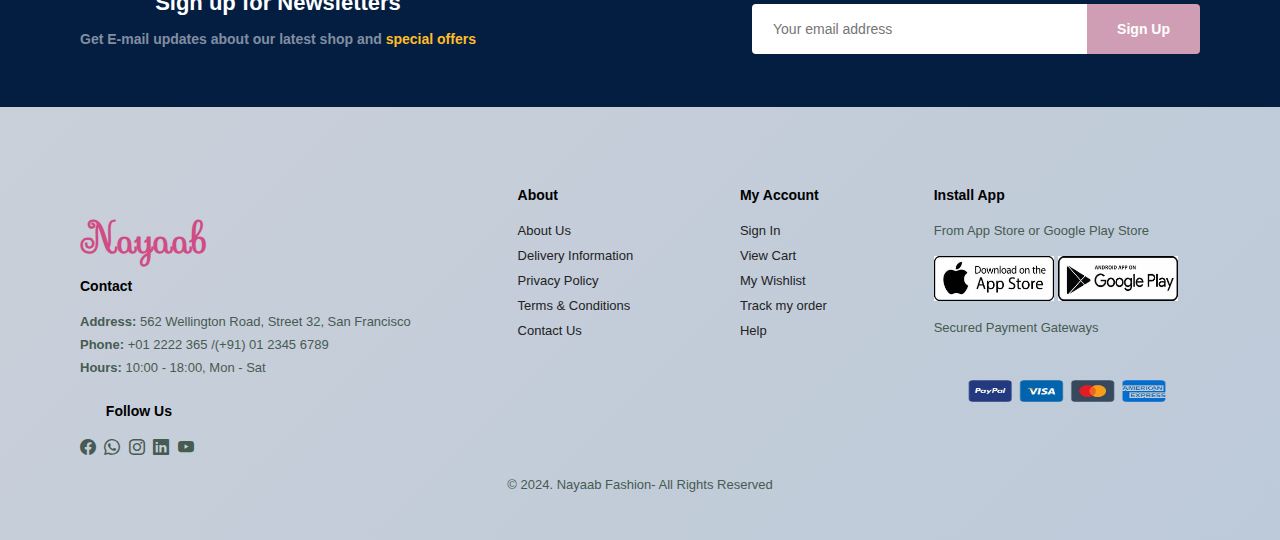
==== commit 6fd154eb: "Updated product details" ====
--- a/index.html
+++ b/index.html
@@ -264,7 +264,7 @@
       <a href="shop.html"><button class="normal">Explore More</button></a>
     </section>
 
-    <section class="newarr">
+    <!-- <section class="newarr">
       <h2>New Arrivals</h2>
       <p>Summer Collection New Modern Design</p>
       <div class="newarr-container">
@@ -422,6 +422,157 @@
           <button class="normal"><span>Buy Now</span></button
           ><button class="normal"><span>Add to Cart</span></button>
         </div>
+      </div>
+    </section> -->
+    <section class="newarr" id="shop-a">
+      <h2>New Arrivals</h2>
+      <p>Summer Collection New Modern Design</p>
+      <div class="newarr-container">
+        <div class="newarr-card">
+          <div class="img-box">
+            <img src="images/footwear/9.avif" alt="">
+          </div>
+          <div class="newarr-content">
+            <span>Red Tape</span>
+            <h5>Men slip resistant sneakers</h5>
+            <div class="star">
+              <i class="bi bi-star-fill"></i>
+              <i class="bi bi-star-fill"></i>
+              <i class="bi bi-star-fill"></i>
+              <i class="bi bi-star-fill"></i>
+              <i class="bi bi-star-fill"></i>
+            </div>
+            <h4>$46</h4>
+          </div>
+          <button class="normal"><span>Buy Now</span></button><button class="normal"><span>Add to Cart</span></button>
+        </div>
+        <div class="newarr-card">
+          <div class="img-box">
+            <img src="images/ethnic wear/9.avif" alt="">
+          </div>
+          <div class="newarr-content">
+            <span>Singni</span>
+            <h5>Women embroidered kurta set</h5>
+            <div class="star">
+              <i class="bi bi-star-fill"></i>
+              <i class="bi bi-star-fill"></i>
+              <i class="bi bi-star-fill"></i>
+              <i class="bi bi-star-fill"></i>
+              <i class="bi bi-star-fill"></i>
+            </div>
+            <h4>$46</h4>
+          </div>
+          <button class="normal"><span>Buy Now</span></button><button class="normal"><span>Add to Cart</span></button>
+        </div>
+        <div class="newarr-card">
+          <div class="img-box">
+            <img src="images/office wear/10.webp" alt="">
+          </div>
+          <div class="newarr-content">
+            <span>Athena</span>
+            <h5>Self-design jumper dress</h5>
+            <div class="star">
+              <i class="bi bi-star-fill"></i>
+              <i class="bi bi-star-fill"></i>
+              <i class="bi bi-star-fill"></i>
+              <i class="bi bi-star-fill"></i>
+              <i class="bi bi-star-fill"></i>
+            </div>
+            <h4>$45</h4>
+          </div>
+          <button class="normal"><span>Buy Now</span></button><button class="normal"><span>Add to Cart</span></button>
+        </div>
+        <div class="newarr-card">
+          <div class="img-box">
+            <img src="images/ethnic wear/10.webp" alt="">
+          </div>
+          <div class="newarr-content">
+            <span>Manyavar</span>
+            <h5>Kurta with pyjamas & jacket</h5>
+            <div class="star">
+              <i class="bi bi-star-fill"></i>
+              <i class="bi bi-star-fill"></i>
+              <i class="bi bi-star-fill"></i>
+              <i class="bi bi-star-fill"></i>
+              <i class="bi bi-star-fill"></i>
+            </div>
+            <h4>$54</h4>
+          </div>
+          <button class="normal"><span>Buy Now</span></button><button class="normal"><span>Add to Cart</span></button>
+        </div>
+        <div class="newarr-card">
+          <div class="img-box">
+            <img src="images/casual wear/1.jpg" alt="">
+          </div>
+          <div class="newarr-content">
+            <span>H&M</span>
+            <h5>Long-sleeved Jersey top</h5>
+            <div class="star">
+              <i class="bi bi-star-fill"></i>
+              <i class="bi bi-star-fill"></i>
+              <i class="bi bi-star-fill"></i>
+              <i class="bi bi-star-fill"></i>
+              <i class="bi bi-star-fill"></i>
+            </div>
+            <h4>$34</h4>
+          </div>
+          <button class="normal"><span>Buy Now</span></button><button class="normal"><span>Add to Cart</span></button>
+        </div>
+        <div class="newarr-card">
+          <div class="img-box">
+            <img src="images/kids wear/10.webp" alt="">
+          </div>
+          <div class="newarr-content">
+            <span>Stylo bug</span>
+            <h5>Girls flutter sleeve dress</h5>
+            <div class="star">
+              <i class="bi bi-star-fill"></i>
+              <i class="bi bi-star-fill"></i>
+              <i class="bi bi-star-fill"></i>
+              <i class="bi bi-star-fill"></i>
+              <i class="bi bi-star-fill"></i>
+            </div>
+            <h4>$30</h4>
+          </div>
+          <button class="normal"><span>Buy Now</span></button><button class="normal"><span>Add to Cart</span></button>
+        </div>
+        <div class="newarr-card">
+          <div class="img-box">
+            <img src="images/footwear/10.jpg" alt="">
+          </div>
+          <div class="newarr-content">
+            <span>Monrow</span>
+            <h5>Women Sandals</h5>
+            <div class="star">
+              <i class="bi bi-star-fill"></i>
+              <i class="bi bi-star-fill"></i>
+              <i class="bi bi-star-fill"></i>
+              <i class="bi bi-star-fill"></i>
+              <i class="bi bi-star-fill"></i>
+            </div>
+            <h4>$28</h4>
+          </div>
+          <button class="normal"><span>Buy Now</span></button><button class="normal"><span>Add to Cart</span></button>
+        </div>
+        <div class="newarr-card">
+          <div class="img-box">
+            <img src="images/kids wear/9.webp" alt="">
+          </div>
+          <div class="newarr-content">
+            <span>Ahaaaa</span>
+            <h5>Indo-western sherwani</h5>
+            <div class="star">
+              <i class="bi bi-star-fill"></i>
+              <i class="bi bi-star-fill"></i>
+              <i class="bi bi-star-fill"></i>
+              <i class="bi bi-star-fill"></i>
+              <i class="bi bi-star-fill"></i>
+            </div>
+            <h4>$38</h4>
+          </div>
+          <button class="normal"><span>Buy Now</span></button><button class="normal"><span>Add to Cart</span></button>
+        </div>
+       
       </div>
     </section>
 
